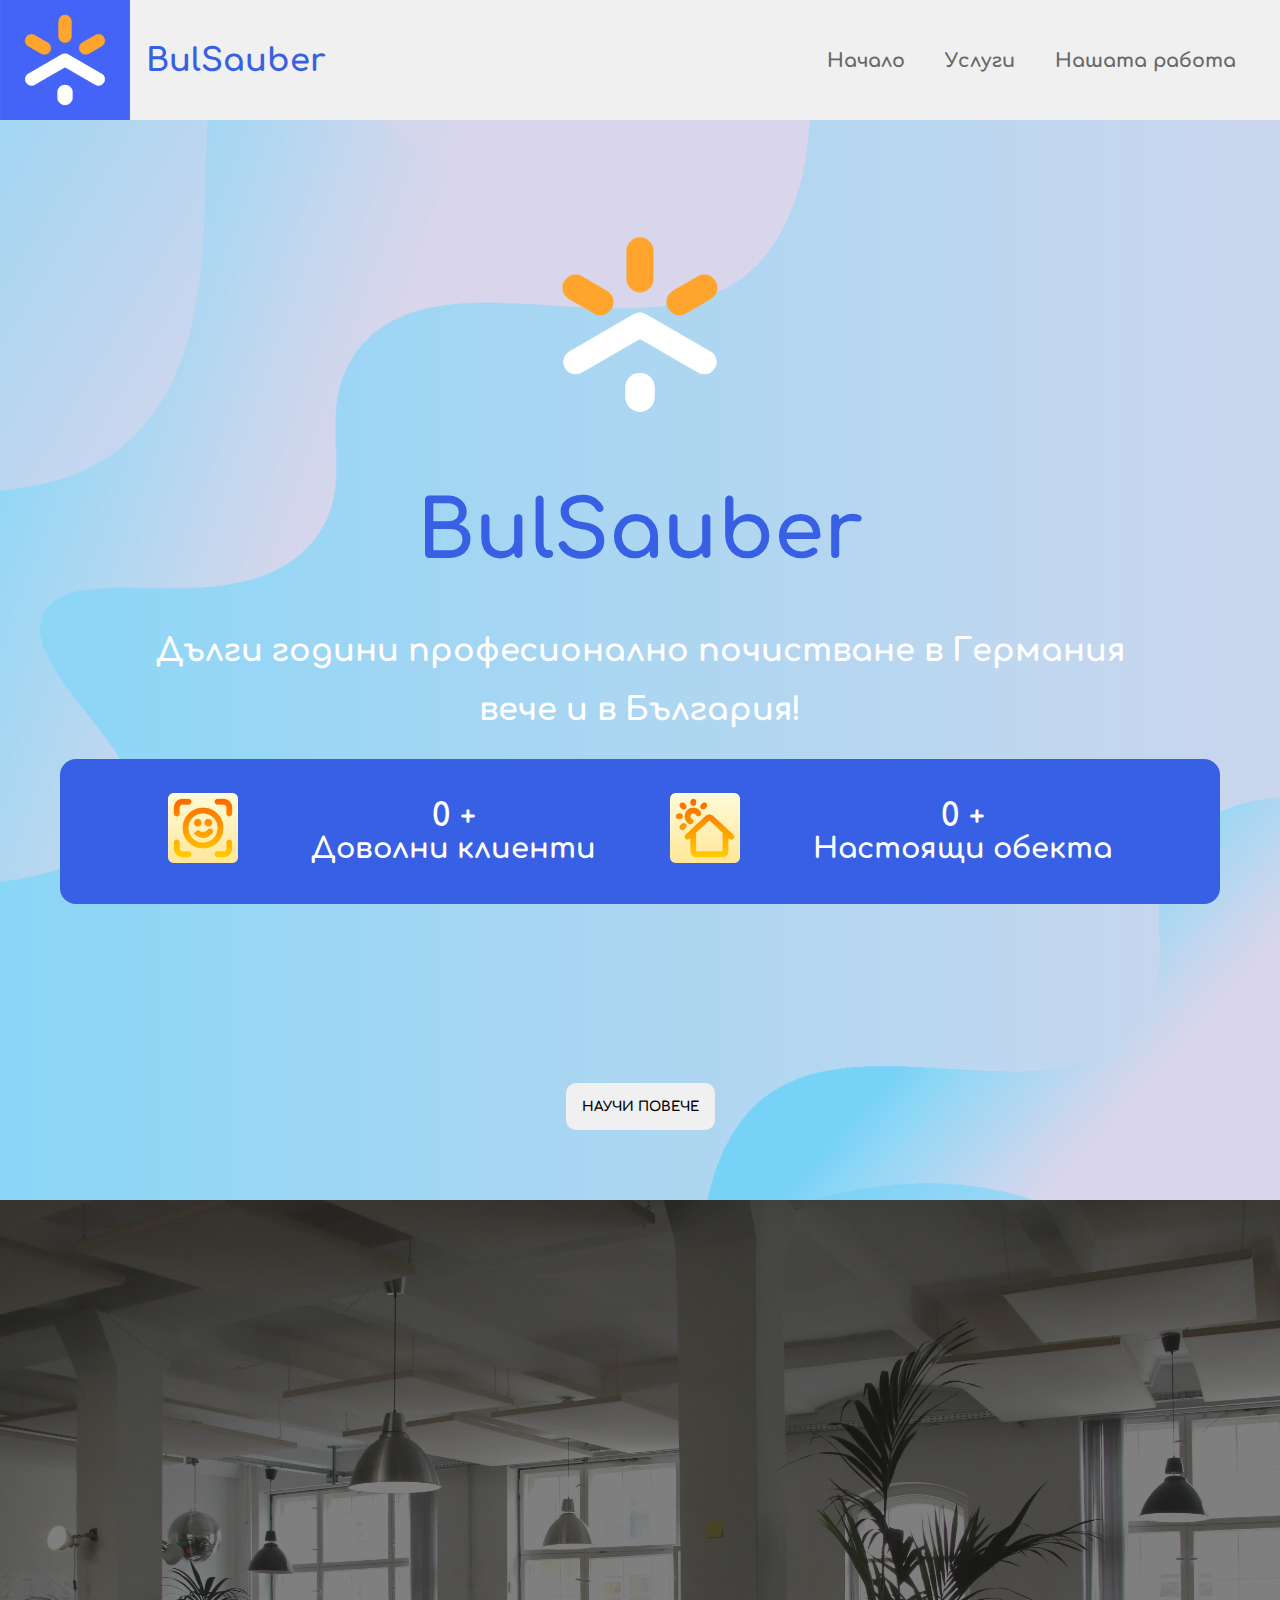
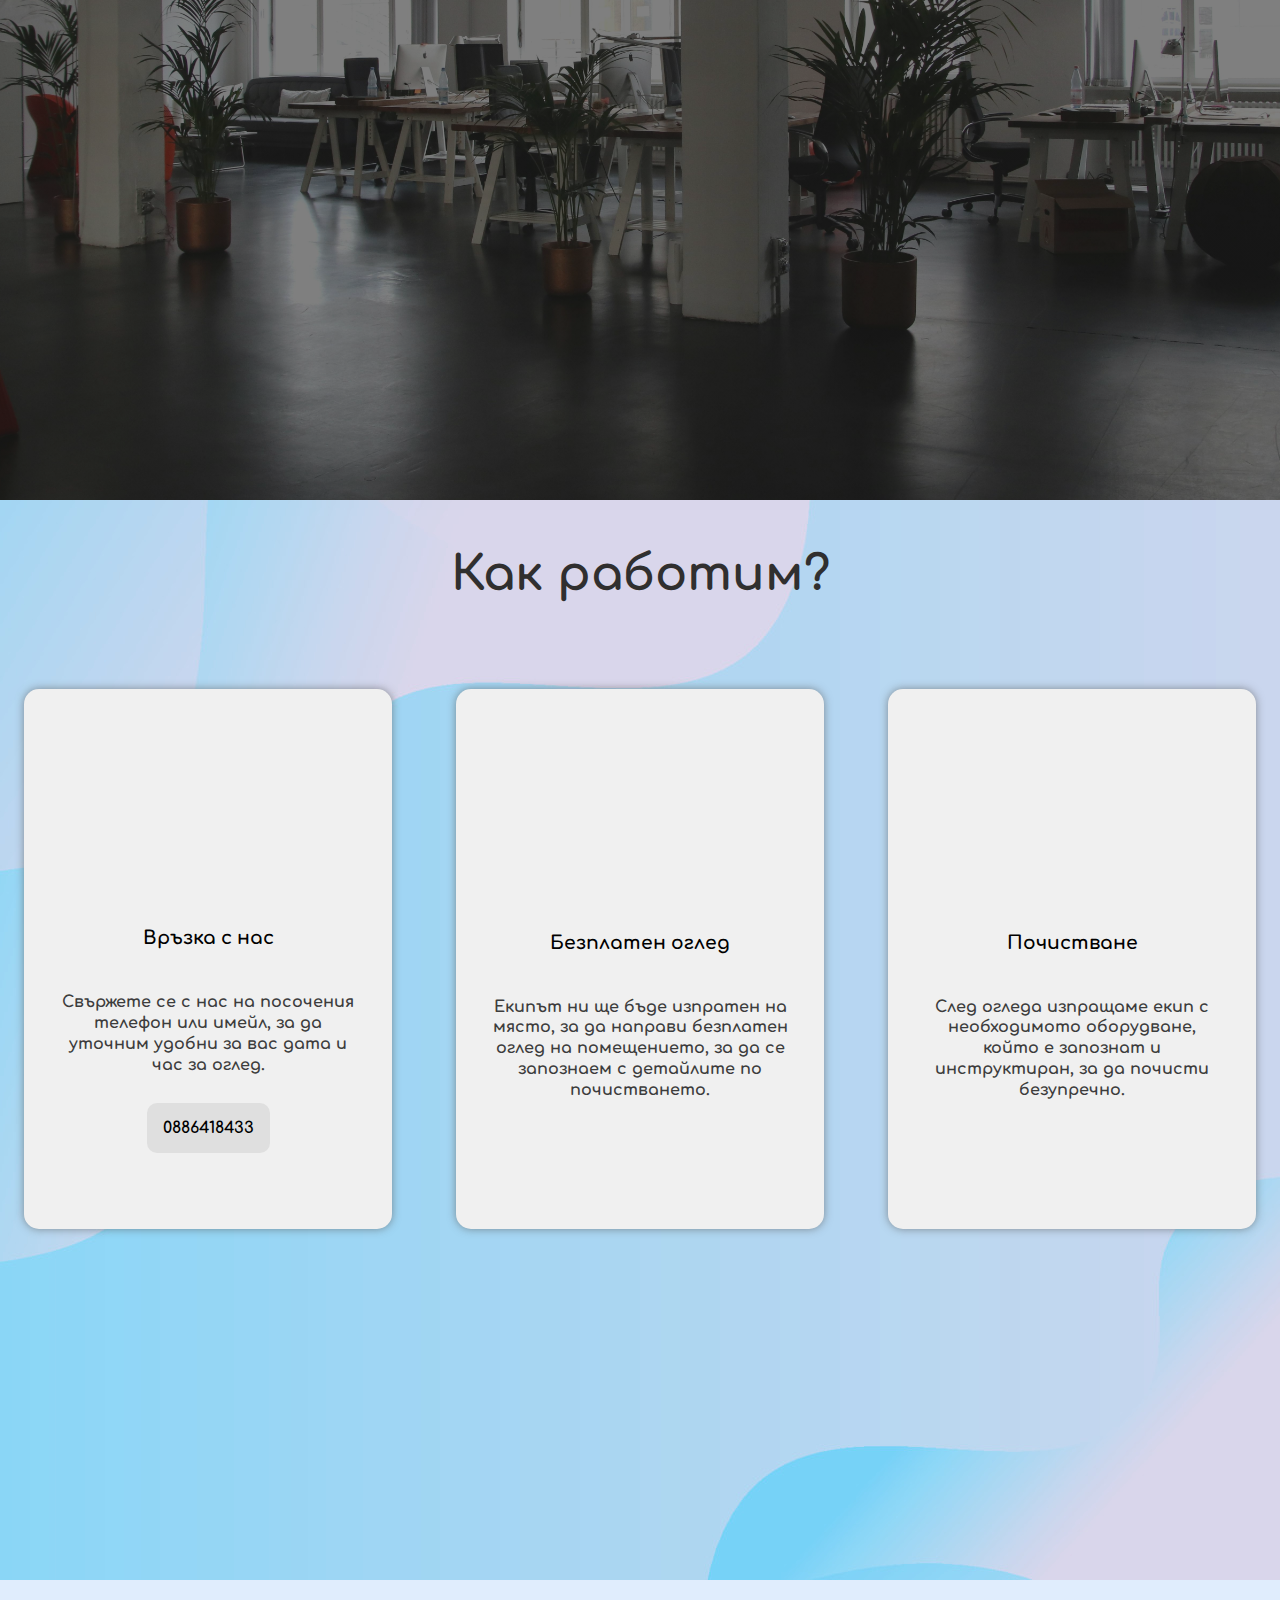
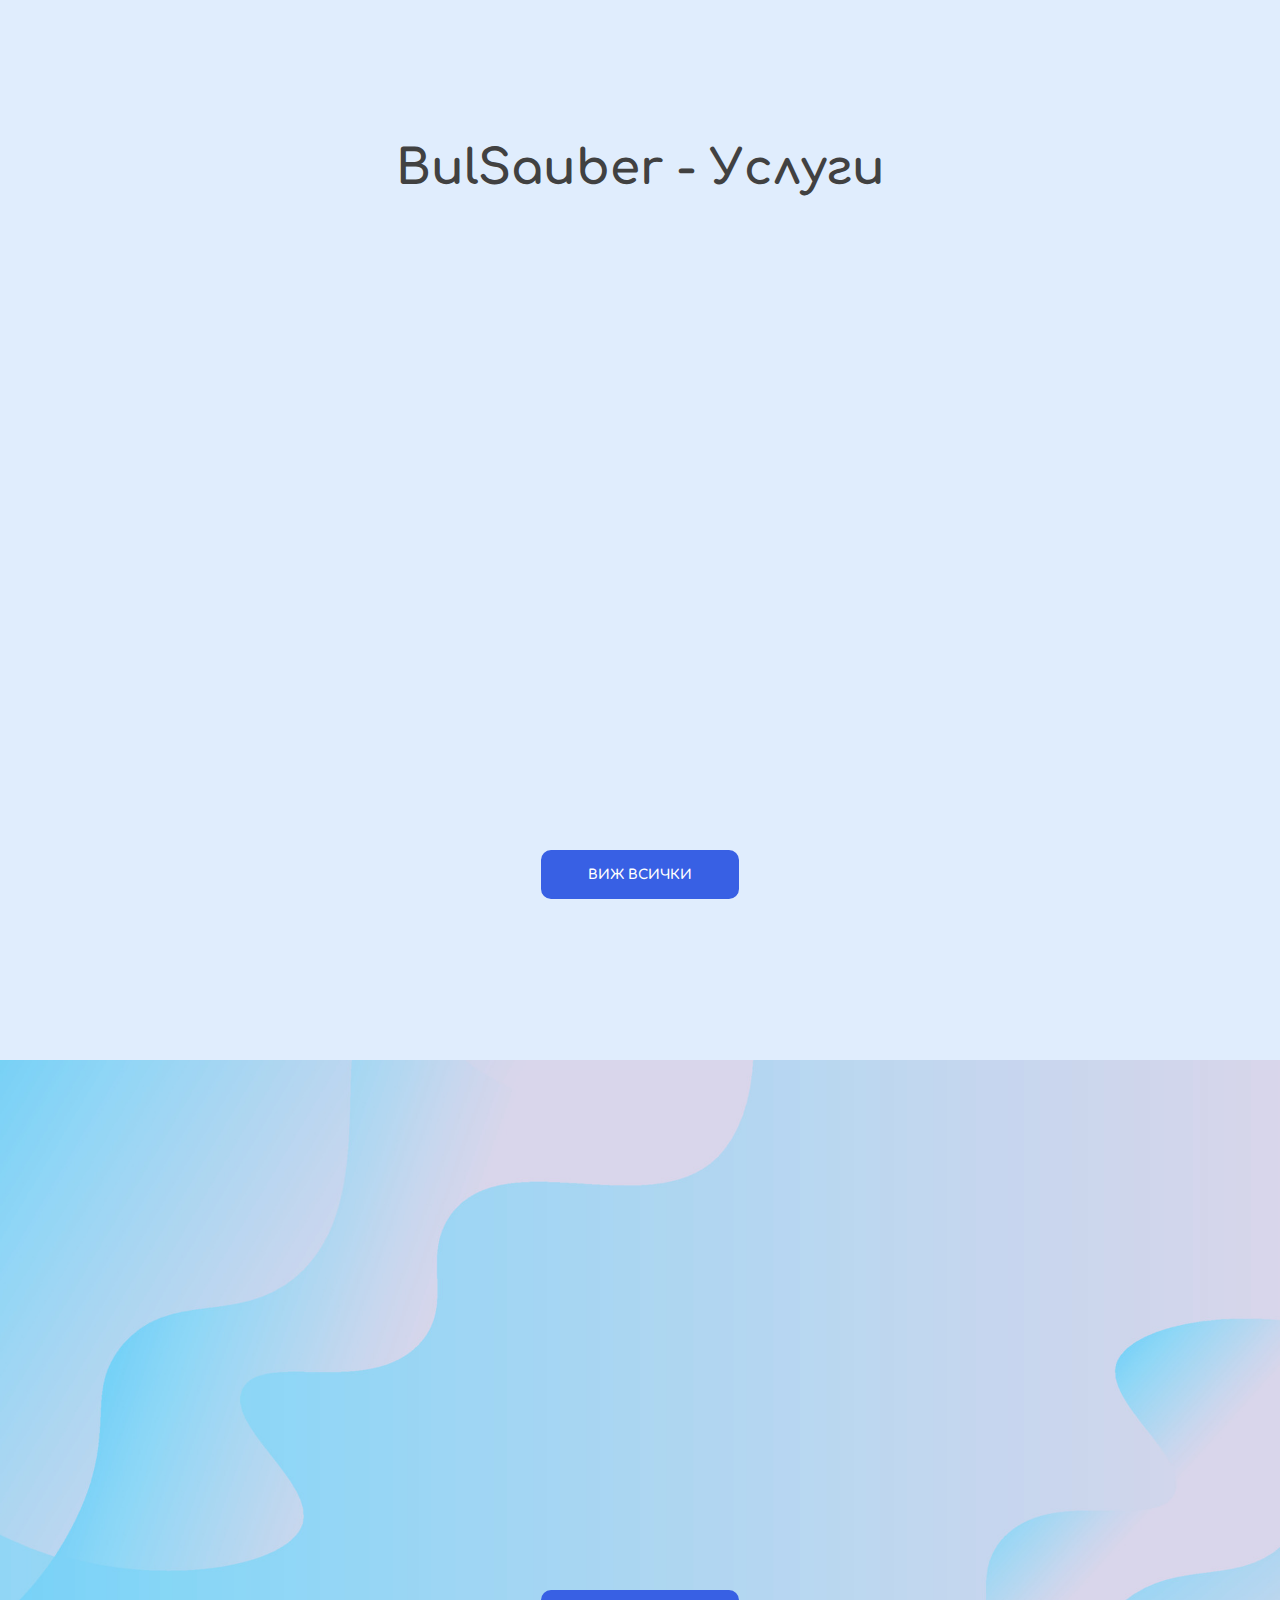
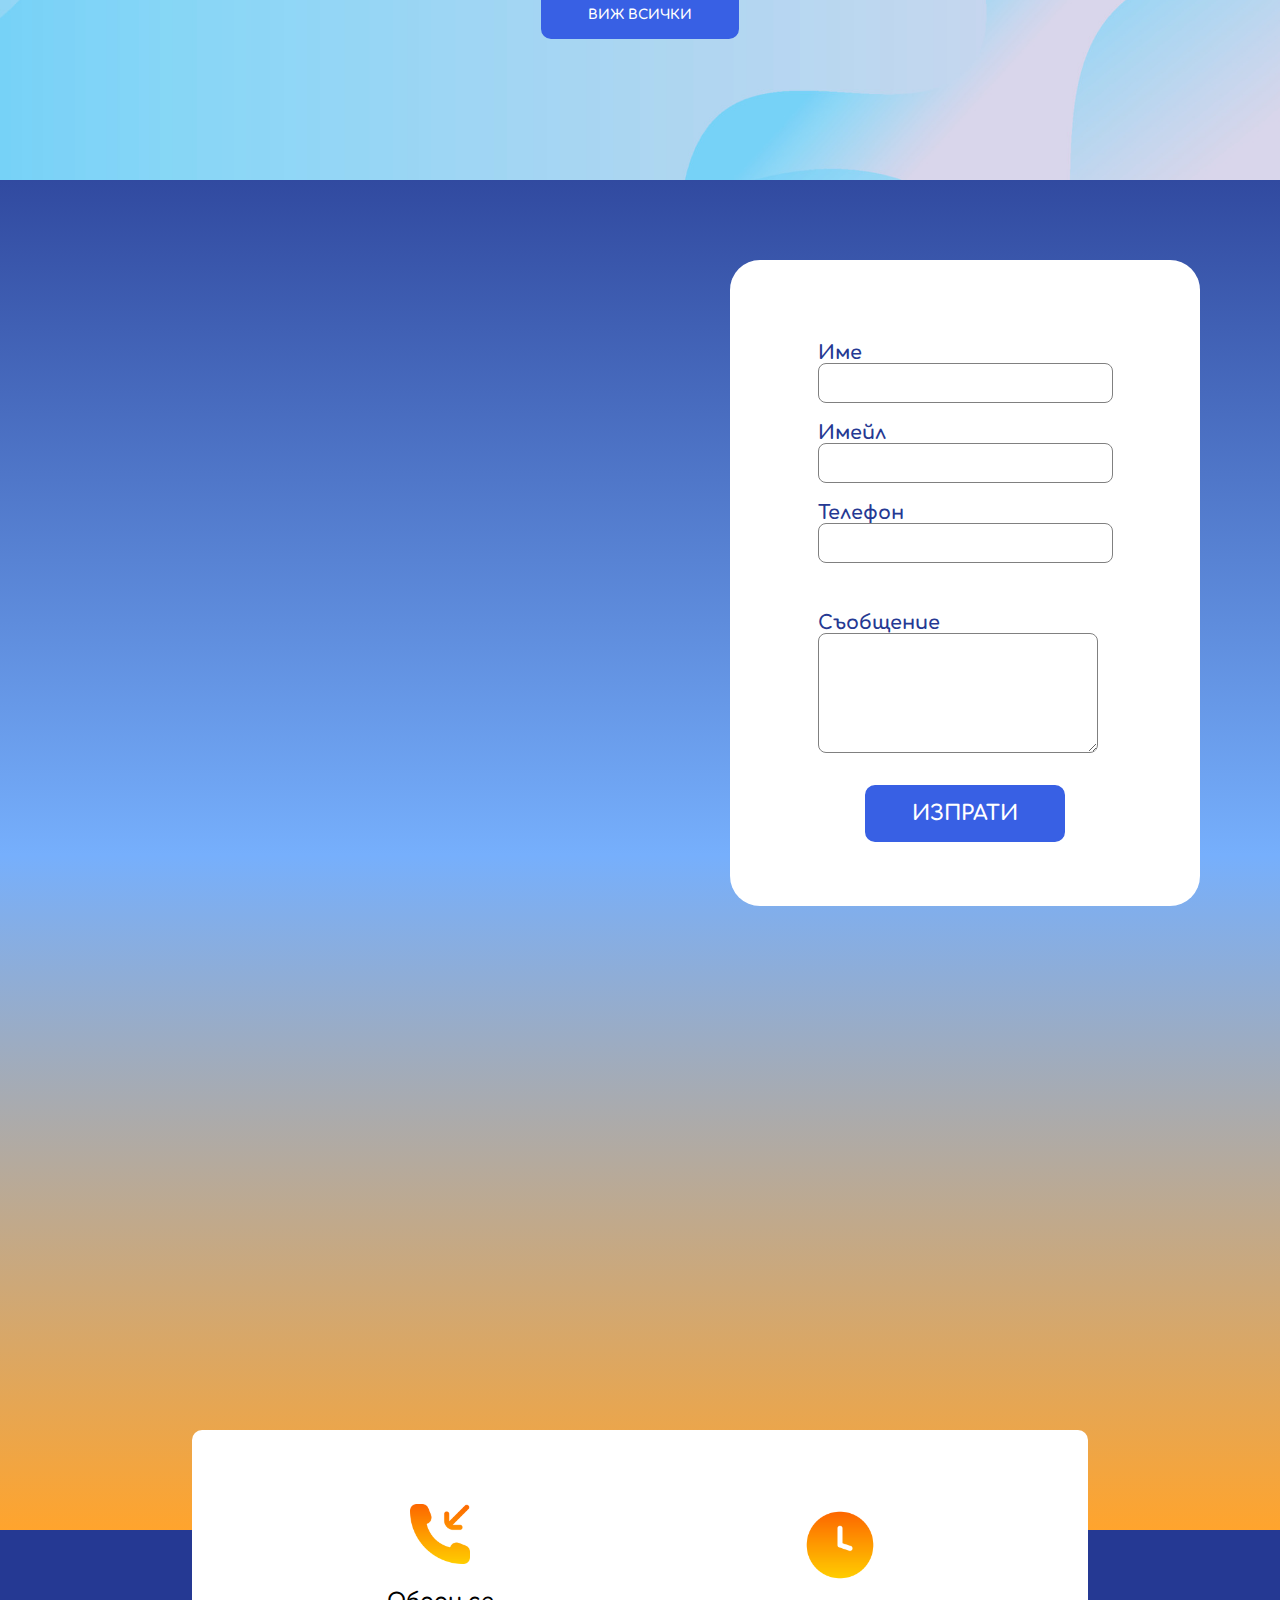
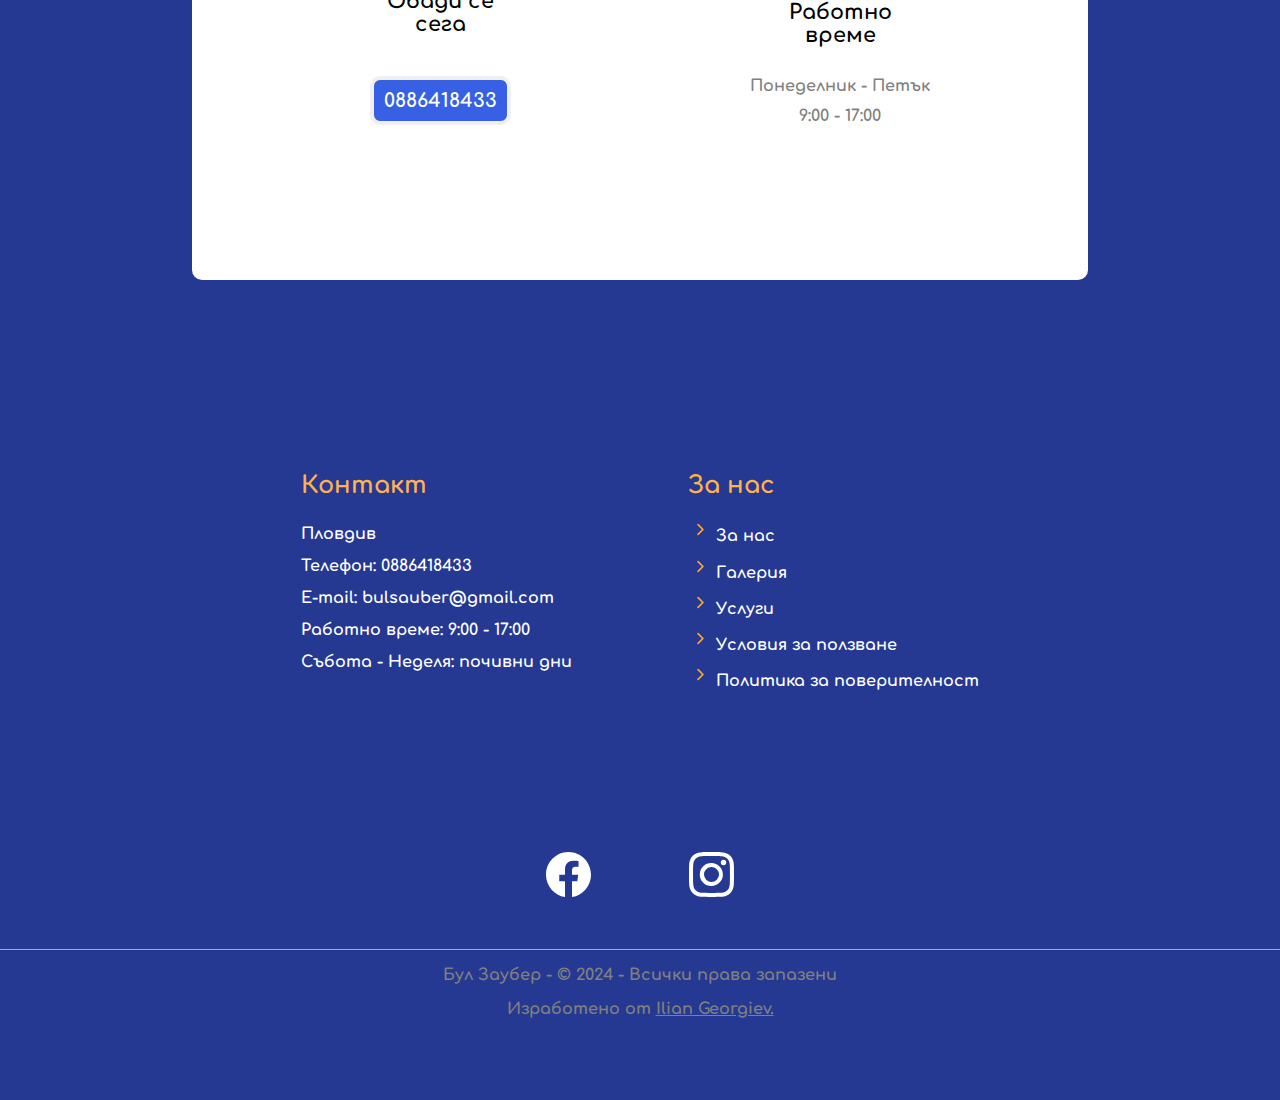
==== index.html @ 9d5837e5 "first commit" ====
<!DOCTYPE html>
<html lang="en">
<head>
    <meta charset="UTF-8">
    <meta name="viewport" content="width=device-width, initial-scale=1.0">
    <title>BulSauber - Професионално почистване</title>
    
    <link rel="icon" type="image/x-icon" href="assets/logo/LogoNoBackground.png">
    <link rel="stylesheet" type="text/css" href="style.css">
    <link rel="stylesheet" type="text/css" href="mediaqueries.css">
    <link rel="stylesheet" href="https://cdn.jsdelivr.net/npm/bootstrap-icons@1.11.3/font/bootstrap-icons.min.css">
    <link href="https://unpkg.com/aos@2.3.1/dist/aos.css" rel="stylesheet">

</head>
<body>
    <header id="gotoheader" class="section-color">
        <div  class="logo"><img data-aos="fade-right" src="./assets/logo/Original Logo Symbol.png" alt="logo">
            <h1>BulSauber</h1>
        </div>
        <div class="hamburger-menu">
            <ul id="hidden-menu" >
                <li id="line-1"></li>
                <li id="line-2"></li>
                <li id="line-3"></li>
            </ul>
        </div>
        
        <nav class="nav-section">
            <div class="nav-text">
                <ul>
                    <li><a href="index.html">Начало</a></li>
                    <li><a href="services.html">Услуги</a></li>
                    <li><a href="#gallery">Нашата работа</a></li>
                </ul>
            </div>

        </nav>
    </header>
    <div class="menu">
        <div class="X-icon">
        <i class="bi bi-x-lg"></i>
    </div>
        <ul class="menu-links">
            
            <li><a href="about.html">За нас</a></li>
            <li><a href="services.html">Услуги</a></li>
            <li><a href="#gallery">Нашата работа</a></li>
        </ul>
    </div>
    <main class="main-container">
        <div class="intro-container section-color">
           
            <div class="intro-content" id="forUs">
                <div  class="logo-container">
                    <div data-aos="zoom-in">
                    <img src="./assets/logo/LogoNoBackground.png" alt="logo">
                </div>
                <h1>BulSauber</h1>
            </div>

           <p>Дълги години професионално почистване в Германия</p>
           <p>вече и в България!</p>
           
           <div  class="statistics-border borders-color">
            
            <ul>
                <li ><img src="./icons/face-id_9164284.png" alt="clients"></li>
                <li><span class="counter" data-target="1345"> 0 </span> + <br>Доволни клиенти</li>
                <li><img src="./icons/sun_8762523.png" alt="house"></li>
                <li><span class="counter" data-target="250"> 0  </span> + <br>Настоящи обектa</li>
                
            </ul>
           </div>
<div data-aos="fade-up" class="facts-container">
           <div class="check-icons">
            <i class="bi bi-check-circle-fill"></i>
            <i class="bi bi-check-circle-fill"></i>
            <i class="bi bi-check-circle-fill"></i>
            <i class="bi bi-check-circle-fill"></i>
        </div>
           
           <ul class="checks">
            
            <li>Доказан опит в почистването</li>
            <li>Професионално отношение</li>
            <li>Професионално оборудване</li>
            <li>Екологични препарати без химия</li>
            
           </ul>
           </div>
           <a href="about.html"><button>Научи повече</button></a>
           </div>
    
        </div>

        <div  class="main-header">
        <div data-aos="fade-up" class="main-wrapper">
        
        <h1>Професионализъм <br> Бързина <br> Точност</h1>
        <p>Грижата е наша!</p>

        <div class="message-and-call-btns">
        <a href="#contact-form"><button class="buttons-color" id="hero-btn">Изпрати запитване</button></a>
        <a href="tel:359884493678"><button class="buttons-color" id="hero-btn-2">0886418433</button></a>
    </div>
    </div>
        </div>
        
        <div class="info-container">
            <h1>Как работим?</h1>
           
            <div class="info-section">
                <div class="info-column">
                    <img data-aos="fade-up" class="column-icon-call" src="./icons/phone_9150196.png" alt="calling">
                <h3>Връзка с нас</h3>
                <p>Свържете се с нас на посочения телефон или имейл, за да уточним удобни за вас дата и час за оглед.</p>
             <a href="tel:359884493678"><button>0886418433</button></a>
            </div>
            
            <div class="info-column">
                <img data-aos="fade-up" class="column-icon-house" src="./icons/house_8762555.png" alt="house">
                <h3>Безплатен оглед</h3>
                <p>Екипът ни ще бъде изпратен на място, за да направи безплатен оглед на помещението, за да се запознаем с детайлите по почистването.</p>
                <br>
            </div>
           
            <div class="info-column"> 
                <img data-aos="fade-up" class="column-icon-clean" src="./icons/sun_8762523.png" alt="clean-house">
                <h3>Почистване</h3>
                <p>След огледа изпращаме екип с необходимото оборудване, който е запознат и инструктиран, за да почисти безупречно. </p>
                <br>
            </div>
        </div>
        </div> 
            <div class="services-container" id="services">
                <h1> BulSauber - Услуги</h1>
            <div class="services-content">
            
                <div data-aos="fade-up" class="services-columns">
                    <div class="column">
                        <h2>Почистване на офиси</h2>
                        <p>Основно почистване и поддържащо абонаментно почистване на офис помещения, търговски и бизнес сгради, администрации, централи, логистични бази;</p>
                    </div>
                    <div class="column">
                        <h2>Детски градини</h2>
                        <p>Почистване и поддържане на индустриални помещения, заводи, складове, логистични бази, халета и др.</p>
                    </div>
                    <div class="column">
                        <h2>Частни домове</h2>
                        <p>Предлагаме професионално основно и абонаментно почистване на частни домове. Почистване на всяка част от вашия дом - с мобилен екип.</p>
                    </div>
                    <div class="column">
                        <h2>Измиване на прозорци</h2>
                        <p>Измиване на витрини, прозорци, преградни стъкла, фасади; Включва измиване на стъкла, дограма, рамки, первази и подпрозоречни рамки.</p>
                    </div>
                    <div class="column">
                        <h2>Почистване на сгради </h2>
                        <p>Основно и поддържащо абонаментно почистване на входове и стълби, жилищни сгради,търговски и бизнес сгради, администрации, централи, логистични бази и др.</p>
                    </div>
                    <div class="column">
                        <h2>Спортни зали</h2>
                        <p>Почистване и поддържане на фитнес и спортни зали.</p>
                    </div>
                </div>
            </div>
            <a href="services.html"><button  class="buttons-color" id="services-btn">Виж всички</button></a>
        </div>
        <div class="gallery-container" id="gallery">
    
        <div data-aos="fade-up" class="wrapper">
            <i id="left" class="bi bi-arrow-left-short"></i>
            <div class="carousel">
             
            </div>
            <i id="right" class="bi bi-arrow-right-short"></i>
          </div>
          <a href="gallery.html"><button class="buttons-color" id="gallery-btn">Виж всички</button></a>
        </div>
       
     <div class="form-wrapper" id="contact-form">
        <div data-aos="fade-up" class="form-info">
        <h1>Изпратете ни запитване</h1>
        <p>Ние ще се свържем с вас!</p>
        <div data-aos="zoom-in"><img src="./assets/logo/LogoNoBackground.png" alt="networking"></div>
    </div>
        
    <form action="https://api.web3forms.com/submit" method="POST">
       
        <input type="hidden" name="access_key" value="05f83b82-f1d9-42ea-88d7-274029126c9b">

    <div class="form-content">
        
            <div class="form-group">
            <label for="name">Име</label>
            <input id="name" name='name' type='text' required>
        </div>

        <div class="form-group">
            <label for="email">Имейл</label>
            <input id="email" name="email" type="email" required>
        </div>

        <div class="form-group">
            <label for="number">Телефон</label>
            <input id="number" name='number' type='number' required>
        </div>

        <div class="form-group-message">
            <label for="message">Съобщение</label>
            <textarea id="message" name='message'></textarea>
            
        </div>
            <button type="submit" class="buttons-color" id="form-btn">Изпрати</button>
        </div>
      </form>

    </div>
        
        <a href="#gotoheader" class="to-top">
            <i class="bi bi-arrow-up-circle-fill"></i>
        </a>
        
        <div class="call-to-action">
<div class="call-to-action-wrapper">
    <div>
<img class="column-icon-call" src="./icons/call-button_8051283.png" alt="calling">
                <h2>Обади се сега</h2>
                <div>
                <a href="tel:359884493678">0886418433</a>
            </div>
    </div>
               <div>
                <img class="column-icon-call" src="./icons/clock_7854576.png" alt="working">
                <h2>Работно време</h2>
                <p>Понеделник - Петък <br> 9:00 - 17:00</p>
                
               </div>
            </div>
          
        </div>
    </main>
<footer>
    <div class="footer-container">  
    <ul class="footer-content">
        <li><h2>Контакт</h2></li>
        <li>Пловдив</li>
        <li>Телефон: 0886418433</li>
        <li>E-mail: bulsauber@gmail.com</li>
        <li>Работно време: 9:00 - 17:00</li>
        <li>Събота - Неделя: почивни дни</li>
    </ul>
    <ul class="footer-content">
        <li><h2>За нас</h2></li>
        <li> <img src="./assets/icons/chevron-right.svg"><a href="about.html">За нас</a></li>
        <li> <img src="./assets/icons/chevron-right.svg"><a href="gallery.html">Галерия</a></li>
        <li> <img src="./assets/icons/chevron-right.svg"><a href="services.html">Услуги</a></li>
        <li> <img src="./assets/icons/chevron-right.svg"><a href="#">Условия за ползване</a></li>
        <li> <img src="./assets/icons/chevron-right.svg"><a href="#">Политика за поверителност</a></li>
    </ul>
</div>
<div class="social">
    <a href="#"><img src="./assets/icons/facebook.svg" alt="facebook"></a>
    <a href="#"><img src="./assets/icons/instagram.svg" alt="instagram"></a>
</div>
<div class="all-rights-reserved">
    <p>Бул Заубер - &#169 2024 - Всички права запазени</p>
    <p>Изработено от <a href="https://www.linkedin.com/in/ilian-georgiev-bb465929b/">Ilian Georgiev.</a></p>
    
    
</div>
</footer>

<script src="https://unpkg.com/aos@2.3.1/dist/aos.js"></script>
<script src="script.js"></script>
<script src="menuPopUp.js"></script>
<script src="statistics.js"></script>
<script src="gallery.js"></script>
<script src="totop.js"></script>
<script src="https://web3forms.com/client/script.js" async defer></script>

</body>
</html>
---- style.css ----
@font-face {
    font-family:Comforta ;
    src: url(/assets/font/static/Comfortaa-Bold.ttf);
}


/* Colors */

header {

    background: #F0F0F0;
    width: 100%;
    height: 120px;
    z-index:1;
    display:flex;
    justify-content: space-between;
    align-items: center;
    overflow: hidden;
        
}

header .logo {

    display:flex;
    justify-content: start;
    align-items: center;
    width: 130px;
    
}

header .logo img {

width: 100%;
z-index: 1;

}

header .logo h1 {

    font-size: 2rem;
    padding-left:1rem;
    color:#3860e4;
    animation-name: topToBottom;
    animation-duration: 1s;
    animation-iteration-count: 1;

    }

#hero-btn {

background-color: #3860e4;
color:white;
padding:1rem;
}
         
.buttons-color {
    background-color: #3860e4;
    padding: 15px 45px;
    text-align: center;
    text-transform: uppercase;
    transition: 0.5s;
   color:white;        
    border-radius: 10px;
    display: block;
    border:0;
    cursor: pointer;
  }

  #hero-btn:hover {
   background-color: #F0F0F0;
   color:#3860e4;
  }
 
#services-btn:hover {

    background-color: white;
    color:#3860e4;
}


#services-btn {

border:2px solid #3860e4;

}
#gallery-btn {

    margin-top:3rem;
    border:2px solid #3860e4;
}

#gallery-btn:hover {

    background-color: white;
    color:#3860e4;
   
   
}



.statistics-border {
    
    margin:1.5rem;
    border-radius: 1rem;
    margin-top:2rem;
    padding:10px;
    background: #3860e4;  /* fallback for old browsers */

}


h1 {
    
    color:#FFDD00;
    font-size: 3rem;
    font-weight: 700;
    
}


.intro-content h1 {

    color:#3860e4;
    font-size: 5rem;
    margin-bottom:2rem;
}



.intro-content p {

    color:rgb(255, 255, 255);
    font-size:2rem;
    padding-top:1.5rem;
}





a {

    text-decoration: none;
    font-weight: 600;
    color: white;
    font-size: 1.2rem;
    }

/*  */

* {
    font-family: Comforta;
    margin:0;
    padding:0;
    box-sizing: border-box;
    
}

html {

    scroll-behavior: smooth;
}

body {
    
    display:flex;
    flex-direction: column;
    align-items: start;
    justify-content: center;
    font-family:Verdana, Geneva, Tahoma, sans-serif;
    min-height: 100vh;
    min-width: 100vh;
    background-color: #253993;
    
}





.nav-text ul {

display:flex;
flex-direction: row;
justify-content: center;


}

.nav-text ul li a  {

    color:#686868;
    padding:0 20px 0 20px;
}


button.active {

    transform: scale(0.8);
   
}

.menu {
   min-width: 100%;
    top:0%;
    position: absolute;
    background-color:white;
    transition: all 500ms;
    overflow: hidden;
    padding-left:1.8rem
}

.menu.active {

    top:15%;
   width: 100%;
    
}

.menu ul {

display:flex;
flex-direction: row;
justify-content: end;
align-items: center;
width:100%;
text-align: center;

}

.menu ul li {

margin: 0 5px 0 5px;
    
}


.logo {

    width: 80px;
    border-radius: 1.5rem;
   
}

.intro-content .logo-container {
    
display: flex;
flex-direction: column;
justify-content: center;
align-items: center;

}

.intro-content .logo-container img {
    
    width: 250px;
    border-radius: 30px;
    margin-bottom:1.5rem;
    
    }

    

.intro-content .logo {

    width: 100px;
    border-radius: 1.5rem;
    margin-right: 20px;

}

ul {
    
    display:flex;
    flex-direction: column;
    justify-content: center;
    align-items: start;
    padding:1.5rem;
   
    
}

ul li {

    list-style-type: none;
    color:white;
   
}


.statistics-border ul li {

list-style-type: none;
font-size:1.2rem;
color:white;
font-weight: 700;


}





img {

   width: 50px;
    
}



main {

width: 100%;
overflow: hidden;
background-color: #253993;

}


.main-header {

background: linear-gradient(rgba(0, 0, 0, 0.5), rgba(0, 0, 0, 0.5)), url(icons/pexels-seven11nash-380768.jpg);
background-size: cover;
background-position: center;
min-height: 100vh;
width: 100%;
display:flex;
flex-direction: column;
justify-content: center;
align-items:start;
padding-left:2rem;
gap:1.5rem;

}


.main-header h1 {

    color:#e0edfd;
    font-size: 3.5rem;
    font-weight: 600;
}


.main-header p {

    font-size:2.5rem;
    color: #ffa42d;
    font-weight: 600;
    
}


.main-header a button {

    background-color: #F0F0F0;
    
}

.main-header a button {

  color:#253993;
    font-size: 1.3rem;
}




.info-container {

display:flex;
flex-direction: column;
justify-content: start;
align-items: center;
min-height: 120vh;
background-image: url(icons/vecteezy_abstract-gradient-pastel-blue-and-purple-background-neon_8617161-1.jpg);
background-position: center;
background-size: cover;
padding-bottom:1rem;
overflow: hidden;
gap:4rem;
}

.info-container h1 {

    padding-top:3rem;
    color:#302f2f;

}

.info-section {
    min-width: 55vh;
    display:grid;
    grid-template-columns: 1fr 1fr 1fr;
    column-gap: 4rem;
    padding:1.5rem;
    position: relative;
    border-radius: 20px;
    
}

.info-column {
    display:flex;
    flex-direction: column;
    justify-content: center;
    align-items: center;
    text-align: center;
    background-color:#F0F0F0;
    padding:2.2rem;
    max-width: 45vh;
    min-height: 60vh;
    border-radius: 15px;
    box-shadow: 0 0 0.5rem rgba(87, 87, 87, 0.616);
    line-height: 1.3rem;
    color:#3d3d3d;
    gap:1.7rem;
}



.info-column button {

font-size: 1rem;
padding:1rem;
border-radius: 10px;
background-color: #dfdfdf;
border:none;
cursor: pointer;

}

.info-column button:hover {

background-color: #3860e4;
color:#ffffff;
transition: 200ms;

}

.info-column h3 {

    margin-bottom:1rem;
    font-weight: 800;
    color: black;
    
}





.column-icon-house {

    width: 120px;
    margin-bottom: 1rem;
    
}

.column-icon-call {

    width: 120px;
    margin-bottom:1rem;
    
}

.column-icon-clean {

width: 120px;
margin-bottom:1rem;

}


.intro-container {


    min-height: 120vh;
    display:flex;
    justify-content:center;
    align-items: center;
    background-image: url(icons/vecteezy_abstract-gradient-pastel-blue-and-purple-background-neon_8617161-1.jpg);
   background-position: center;
   background-size: cover;
  overflow: hidden;
}


.intro-content {

    display:flex;
    flex-direction: column;
    align-self: center;
    text-align: center;
    padding: 3rem 0 3rem 0; 
    
}

.intro-content button {

    padding:1rem;
    margin-top:2rem;
    border-radius: 10px;
    align-self: center;
    border:none;
    cursor: pointer;
    text-transform: uppercase;
    background-color: #F0F0F0;
}

.intro-content button a {

    color:black;
}

.intro-content button:hover {

    background-color: #3860e4;
    transition: all 200ms;
    color:white;
}

.intro-content .checks {

    display:flex;
    flex-direction: row;
    gap:1.5rem;
    
}

.checks li {

    line-height: 25px;
    color:rgb(255, 255, 255);
    text-align: center;
}

.check-icons {

    display:flex;
    flex-direction: row;
    justify-content: space-around;
    margin-top:1rem;
    
    
}



.bi-check-circle-fill {

    font-size:31px;
    color:#3860e4;

}





.intro-container img {

   width: 600px;
   border-radius:0 5px 50%;

}



.statistics-border ul {

    display:flex;
    flex-direction: row;
    justify-content: space-evenly;
    align-items: center;
    color:white;
    font-weight: 700;
    
    
}



.statistics-border ul li {

   font-size:1.8rem;
   color:white;
    
}

.statistics-border ul li span {

    font-size:2rem;
    
}

.statistics-border li img {

    width: 70px;
    border-radius: 0;
   
    
}


.nav-links {

    display: flex;
    flex-direction: row;
    align-items: center;
    
}

.nav-links li {

    font-size: 1.3rem;
    margin-left:2rem;
    padding-left:1rem;
    
}

.services-container h1 {

    font-size:3rem;
    color:#414141;
   
}

.services-container span {

    color:#3860e4;

  }

.services-container .services-header h1 span {

color:#3860e4;

}

.services-container .services-header h1  {

    color:#ffa42d;
    
    }

.services-container {


    display:flex;
    justify-content: center;
    flex-direction: column;
    align-items: center;
    gap:3rem;
    min-height: 120vh;
background-color:#e0edfd;
  padding:2rem 0 2rem 0;
  
    
}

.services-columns {

    display:grid;
    grid-template-columns: 1fr 1fr;
    gap:2rem;
    padding:1.5rem;
    
}

.column {

line-height: 1.5rem;
border-radius: 1rem;
padding:1rem;
max-width: 75vh;
color:#3d3d3d;
border:1px solid #d1d1d1;
background-color: #F0F0F0;
box-shadow: 0 0 1rem rgba(177, 177, 177, 0.363);
}

.column h2 {
    color:black;
    margin-bottom:1rem;
}

.gallery-container {

    
    display: flex;
    flex-direction: column;
    padding: 0 35px;
    min-height: 80vh;
    align-items: center;
    justify-content: center;
    background-image: url(icons/vecteezy_abstract-gradient-pastel-blue-and-purple-background-neon_8617161-1.jpg);
   background-position: center;
   background-size: cover;

    
}


.main-wrapper {

display:flex;
justify-content: center;
align-items: start;
flex-direction: column;
gap:1.5rem;

}

.wrapper{
    
    display: flex;
    max-width: 1200px;
    position: relative;
  
   
  }

  

  .wrapper i {
    top: 50%;
    width: 60px;
    height: 55px;
    color: white;
    cursor: pointer;
    font-size: 5rem;
    position: absolute;
    text-align: center;
    transform: translateY(-50%);
    transition: transform 0.1s linear;
  }
  
 

  .wrapper i:active{
    transform: translateY(-50%) scale(0.9);
  }

  

  .wrapper i:first-child{
    left: -25px;
    display: none;
  }

  .wrapper i:last-child{
    right: -22px;
  }

  .wrapper .carousel{
    font-size: 0px;
    cursor: pointer;
    overflow: hidden;
    white-space: nowrap;
    scroll-behavior: smooth;
    border-radius: 20px;
    
  }

  .carousel.dragging{
    cursor: grab;
    scroll-behavior: auto;
  }

  .carousel.dragging img{
    pointer-events: none;
  }

  .carousel img{
    height: 340px;
    object-fit: cover;
    user-select: none;
    margin-left: 14px;
    width: calc(100% / 3);
    border-radius: 20px;
  }

  .carousel img:first-child{
    margin-left: 0px;
  }

  

 .form-wrapper {

    width: 100%;
    display:flex;
    flex-direction: row;
    justify-content: start;
    align-items: start;
    padding:5rem;
    min-height: 150vh;
    background: linear-gradient(to bottom, #314aa0,#76affc,#ffa42d);
    overflow: hidden;
   
 }

 .form-wrapper .form-info {


    display:flex;
    flex-direction: column;
    justify-content: center;
    align-items: start;
    
 }

 .form-wrapper .form-info p {


font-size:1.8rem;
color:#ffb24e;
padding-left: 2rem;


 }

 .form-wrapper .form-info img {

width: 50vh;
padding:1rem;
 }

 .form-wrapper h1 {
    font-size: 3rem;
    padding:2rem;
    color:White;
    align-self: start;
 }
  


  form {

    min-width: 470px;
    padding:2rem 0 2rem 0;
   display:flex;
   flex-direction: column;
   justify-content: center;
   align-items: center;
   background-color: white;
   border-radius: 30px;
   margin-bottom:.5rem;
   
  }

form div {
   
    width: 90%;
    padding:2rem;
    display:flex;
    flex-direction: column;
    justify-content: center;
    align-items: start;
    
}


form div input,textarea {
padding: 1rem;
width:100%;
border-radius: 8px;
border:1px solid gray;
height: 40px;

}


.form-group-message {

display:flex;
justify-content: center;
align-items: start;

}

.form-group-message textarea{

    width: 280px;
    height: 120px;
    
    }

label {

    font-size: 1.2rem;
    color:#253993;
    margin-top:1rem;
}

.form-wrapper div button {
    
    font-size: 1.3rem;
    cursor: pointer;
    align-self: center;
    background-color: #3860e4;
    border:2px solid #3860e4;
    
}


.form-wrapper div button:hover {

    
    background-color: white;
    color:#3860e4;
    }


.hamburger-menu {

   width: 110px;
   display:flex;
   
   
}
  

#hidden-menu {
    
    pointer-events: none;
    cursor: pointer;
    display:flex;
    flex-direction: column;
    width: 100%;

}




#hidden-menu li {
    display: none;
    list-style: none;
    border:3px solid #3860e4;
    margin:10px;
    border-radius: 20px;
    
}



.menu-links li {

border:2px solid #3860e4;
padding:5px;
border-radius: 10px;
background-color: #3860e4;


}




.to-top {
    color:#ffa42d;
    position: fixed;
    bottom:16px;
    right:18px;
    font-size: 60px;
    width: 50px;
    height: 50px;
    margin:1rem;
    display:flex;
    justify-content: center;
    align-items: center;
    opacity:0;
    pointer-events: none;
    transition: all .4s;
   
}

.to-top.active {

bottom:32px;
pointer-events: auto;
opacity:1;
z-index: 1;
}




.footer {
    
    position: absolute;
    
   
}



.call-to-action {

    position: relative;
    width: 70%;
    min-height: 50vh;
   bottom:100px;
  left:15%;
   border-radius: 10px;
    background-color: #fff;
    text-align: center;
    padding:2rem;

}




.call-to-action-wrapper {


    display:grid;
    grid-template-columns: 1fr 1fr;
    padding:1rem;
    
}


.call-to-action-wrapper div {

padding:1rem;
display:flex;
flex-direction: column;
justify-content: center;
align-items: center;

}


.call-to-action-wrapper div h2 {
font-size: 1.3rem;
margin-bottom:1.5rem;
color:black;
width: 150px;
}

.call-to-action .call-to-action-wrapper div div  {
    
    width: 230px;
    

    }

    .call-to-action .call-to-action-wrapper div div a {

        border-radius: 10px;
        background-color: #3860e4;
        font-weight: 800;
        animation-name:borderOrange;
        animation-duration: 1s;
        animation-iteration-count: infinite;
        border:4px solid #F0F0F0;
        padding:10px;
    }

    

    @keyframes borderOrange {
        
        to {

            border: 4px solid #ffa42d;
        }
    }

.call-to-action-wrapper div p {

    
    color:gray;
    line-height: 30px;
    }



.call-to-action .column-icon-call {

width: 80px;

}


footer {

    min-height: 80vh;
    display:flex;
   justify-content: center;
    align-items: start;
    width: 100%;
    overflow: hidden;
    
    
}

footer .footer-container {

display:grid;
column-gap: 3rem;
line-height: 2rem;
justify-content: center;
align-items: start;
grid-template-columns: 1fr 1fr;

}


footer {


    display:flex;
    flex-direction: column;
    justify-content: center;
    align-items: center;
   width: 100%;
    gap:3rem;
}


.footer-content li h2 {

    color:#ffb24e;
    padding-bottom:1rem;
}


.footer-content li a {

    line-height: 2.2rem;
   font-size:1rem;
   
}


.footer-content li a:hover {

border-bottom:2px solid #ffa42d;

}

.footer-content li img  {

    width: 28px;
   padding-right:5px;
   
}

footer .social {


    display:flex;
    justify-content: space-evenly;
    align-items: center;
   padding-top:5rem;
   width: 30%;
}


footer .social img {


    width: 45px;
    
    
}


footer .all-rights-reserved {

color:gray;
display:flex;
flex-direction: column;
justify-content: center;
align-items: center;
width: 100%;
gap:1rem;
border-top:1px solid rgb(171, 171, 171);
padding:1rem;

}

footer .all-rights-reserved a {

    font-size:1rem;
    color:gray;
    text-decoration: underline;
}


/* Services page */

.menu .X-icon {
    
    position:absolute;
    left:6%;
    top:28%;
   background-color: #3860e4;
    border-radius: 10px;
    padding:5px;
    
}

.menu .X-icon i {

font-size: 26px;
cursor: pointer;
color:#ffa42d;


}

.services-container p {


    
    line-height: 25px;
    
}



.services-container .services-header {


    display:flex;
    flex-direction: column;
    justify-content: center;
    align-items: center;
    gap:2rem;
    padding:2rem;
    
}

.services-container .services-header p {

    font-size:1.2rem;
    line-height: 1.5rem;
    color:#3d3d3d;
    }

.about-container {

    display:flex;
    flex-direction: column;
    justify-content: center;
    align-items: center;
    min-height: 100vh;
    padding:2rem;
    background-color: #e0edfd;
    
}

.about-container .about-page {


    display:grid;
    grid-template-rows: 1fr 1fr 1fr 1fr;
    padding:1rem;

    
}



.about-container .about-page p {

font-size:1.2rem;
line-height: 1.5rem;
color:#3d3d3d;

}

.about-container .about-page h1 {

    color:#ffa42d;
    padding-bottom:3rem;
}


.about-container .about-page h1 span {

color:#3860e4;

}

.about-container .about-page h2 {

    font-size:1.8rem;
    color:#3860e4;
    margin-bottom:1rem;
}


.about-container button {

    border:2px solid #3860e4;
    margin-top:1.5rem;
}

.about-container button:hover {

background-color: white;
color:#3860e4;
}


.message-and-call-btns {

    display:flex;
    gap:1rem;
    justify-content: center;
    align-items: center;
   
}



.message-and-call-btns #hero-btn  {

   
    border:4px solid #3860e4;
   
    
}


.message-and-call-btns #hero-btn-2  {

    background-color: #F0F0F0;
    color:#3860e4;
    border:4px solid #F0F0F0;
    font-size:1.3rem;
    
}



.message-and-call-btns #hero-btn-2:hover {
    border:4px solid #ffa42d;
    transition: 200ms;

}

.message-and-call-btns #hero-btn-2 {


    animation-name:ringing;
    animation-duration: 1s;
    animation-iteration-count: 20;
    
}

@keyframes ringing {
    
    from {

        transform:scale(0.9);
       
    }

    to {

        transform: scale(1);
        border:4px solid #ffa42d;
    }
}


form .form-group {


    display:flex;
    justify-content: center;
    align-items: start;
   width: 100%;
    padding:2rem;
    height: 50px;
    margin: 8px 0 8px 0;
}




.about-container .maintenance-box {

    border:2px solid rgb(129, 129, 129);
    border-radius: 10px;
    padding:2.5rem;
    background-color: #ffffff;
    
}

.about-container .maintenance-box div {

    display:flex;
    flex-direction: column;
    gap:1rem;
    align-items: start;
    justify-content: center;
    color:rgb(79, 79, 79);
}

.about-container .maintenance-box div h1 {

    font-size: 2rem;
    color:#76affc;
}
---- mediaqueries.css ----
@media screen and (max-width: 940px) {


  body {

    min-width: 70vh;
    padding:0;
    margin:0;
  }


  header {

    display:flex;
    justify-content: start;
   width: 100%;

  }

  header .logo {

    display:none;

  }
 

  .menu {


    width: 100%;
    
    }

    .nav-text {

    display:none;

    }

    header #hidden-menu {

        display: block;
        pointer-events: visible;
    }

    
    #hidden-menu li {

        display:block;
        border: 3px solid #3860e4;

    }

    #hidden-menu #line-3 {

      border: 3px solid #ffa42d;
      transition: ease-in 200ms;
    }

    #hidden-menu #line-3.active {

      border: 3px solid #3860e4;
      transition: ease-in 200ms;
    }
   
    .menu .X-icon:active {

      transform: scale(0.8);
      transition: ease 100ms;
      background-color: #3860e4;

    }
    .info-container  {

      width: 100%;
      padding:1.5rem 0 1.5rem 0;
      min-height: 120vh;
      

    }

    .info-container .info-section {

      display:flex;
      flex-direction: column;
      gap:2rem;
      justify-content: center;
      align-items: center;
     width: 90%;
     overflow: hidden;
     margin-bottom:3rem;
    }

    .info-section .info-column {
     
      min-width: 85%;
      min-height: 380px;
      
      
    }
   
    .services-container h1 {

      
      align-self: center;
      padding:2rem 0 2rem 0;
      

    }

    

    .call-to-action {

      display:flex;
      justify-content: center;
      align-items: center;
      height: 40vh;
      margin-bottom:2rem;
      
    }

  

    .footer-container {

      padding: 2rem 0 2rem 0;

    }

    .call-to-action h2 {

      font-size:1rem;
      
    }

    .call-to-action p {

      font-size: 1rem;
      
    }
    

  
 
.intro-container .statistics-border {

  width: fit-content;
  align-self: center;
}
    .intro-container .statistics-border ul {

   display:flex;
   flex-direction: column;
   gap:1rem;
   

    }


    .intro-container .checks {


      display:flex;
      flex-direction: column;
      justify-content: center;
      align-items: start;
      
    }

   
    .check-icons {

      display:flex;
      flex-direction: column;
      gap:1rem;
      
    }

    .intro-container .facts-container {


      display:flex;
      justify-content: center;
      align-items: start;
      
    }

    .form-wrapper form {

      min-width: 62vh;
      padding:2rem;
      
    }

    .form-wrapper form .form-content {

      width: 100%;

    }
    .form-wrapper .form-info img {

      display:none;
    }


    .intro-content p {

      font-size: 1.5rem;
     
      
  }

  .intro-content h1 {


    font-size:4rem;
  }


  .services-container .services-header  {


    display:flex;
    flex-direction: column;
   align-self: start;
    
}

.services-container .services-header h1 {

  align-self: start;
}
  
    }


 @media(max-width: 640px) {


  

  .menu {


    min-width: 70vh;
    
    }

  .nav-text {

  display:none;

  }

  #hidden-menu {

      display: block;
      pointer-events: visible;
  }



  #hidden-menu li {

      display:block;
      

  }


 

  .info-container {

    width: 100%;
    padding:1.5rem 0 1.5rem 0;
    

  }

 

  .info-section {

    display:flex;
    flex-direction: column;
    gap:1.5rem;
    justify-content: center;
    align-items: center;
   width: 80%;
   overflow: hidden;
   
  }

  .info-section .info-column {
   
    min-width: 85%;
    min-height: 380px;
    
  }
 
  
.main-header p {

  font-size:2.2rem;
}

.main-header h1 {

  font-size:2.7rem;
  
}

.services-container h1 {

font-size:2.7rem;

}

.intro-container .statistics-border {

width: fit-content;
align-self: center;
}
  .intro-container .statistics-border ul {

 display:flex;
 flex-direction: column;
 gap:1rem;
 

  }


  .intro-container .checks {


    display:flex;
    flex-direction: column;
    justify-content: center;
    align-items: start;
    
  }



  .check-icons {

    display:flex;
    flex-direction: column;
    gap:1rem;
    
  }

  .intro-container .facts-container {


    display:flex;
    justify-content: center;
    align-items: start;
    
  }


  .form-wrapper .form-info img {

    display:none;
  }


  .call-to-action .call-to-action-wrapper div div  {
    
    width: 150px;
    
    }
  
    .message-and-call-btns {

      display:flex;
      gap:1rem;
      flex-direction: column;
      justify-content: center;
      align-items: start;
     
  }

  .message-and-call-btns #hero-btn-2  {

    
    font-size:1.3rem;
    padding:1rem;
    
}

.form-wrapper .form-info h1 {

  font-size:2.7rem;

}

.form-wrapper .form-info p {

font-size: 1.6rem;

}

.form-info {

  padding-left:2rem;
}

}





@media(max-width:1050px) {

  .form-wrapper {
    
    display:flex;
    flex-direction: column;
    justify-content: start;
    align-items: center;
    text-align: start;
   padding: 1rem 0 1rem 0;
   min-height: 180vh;
  }

 
  .form-wrapper h1 {

    width: 550px;
    text-align: start;
    align-self: center;

  }

  .form-wrapper img {


    display:none;
  }

  .form-wrapper p {

    margin-bottom:2rem;
  }



}


@media screen and (max-width: 900px) {
    .carousel img{
      width: calc(100% / 2);
    }
  }
  @media screen and (max-width: 550px) {
    .carousel img{
      width: 100%;
    }
  }
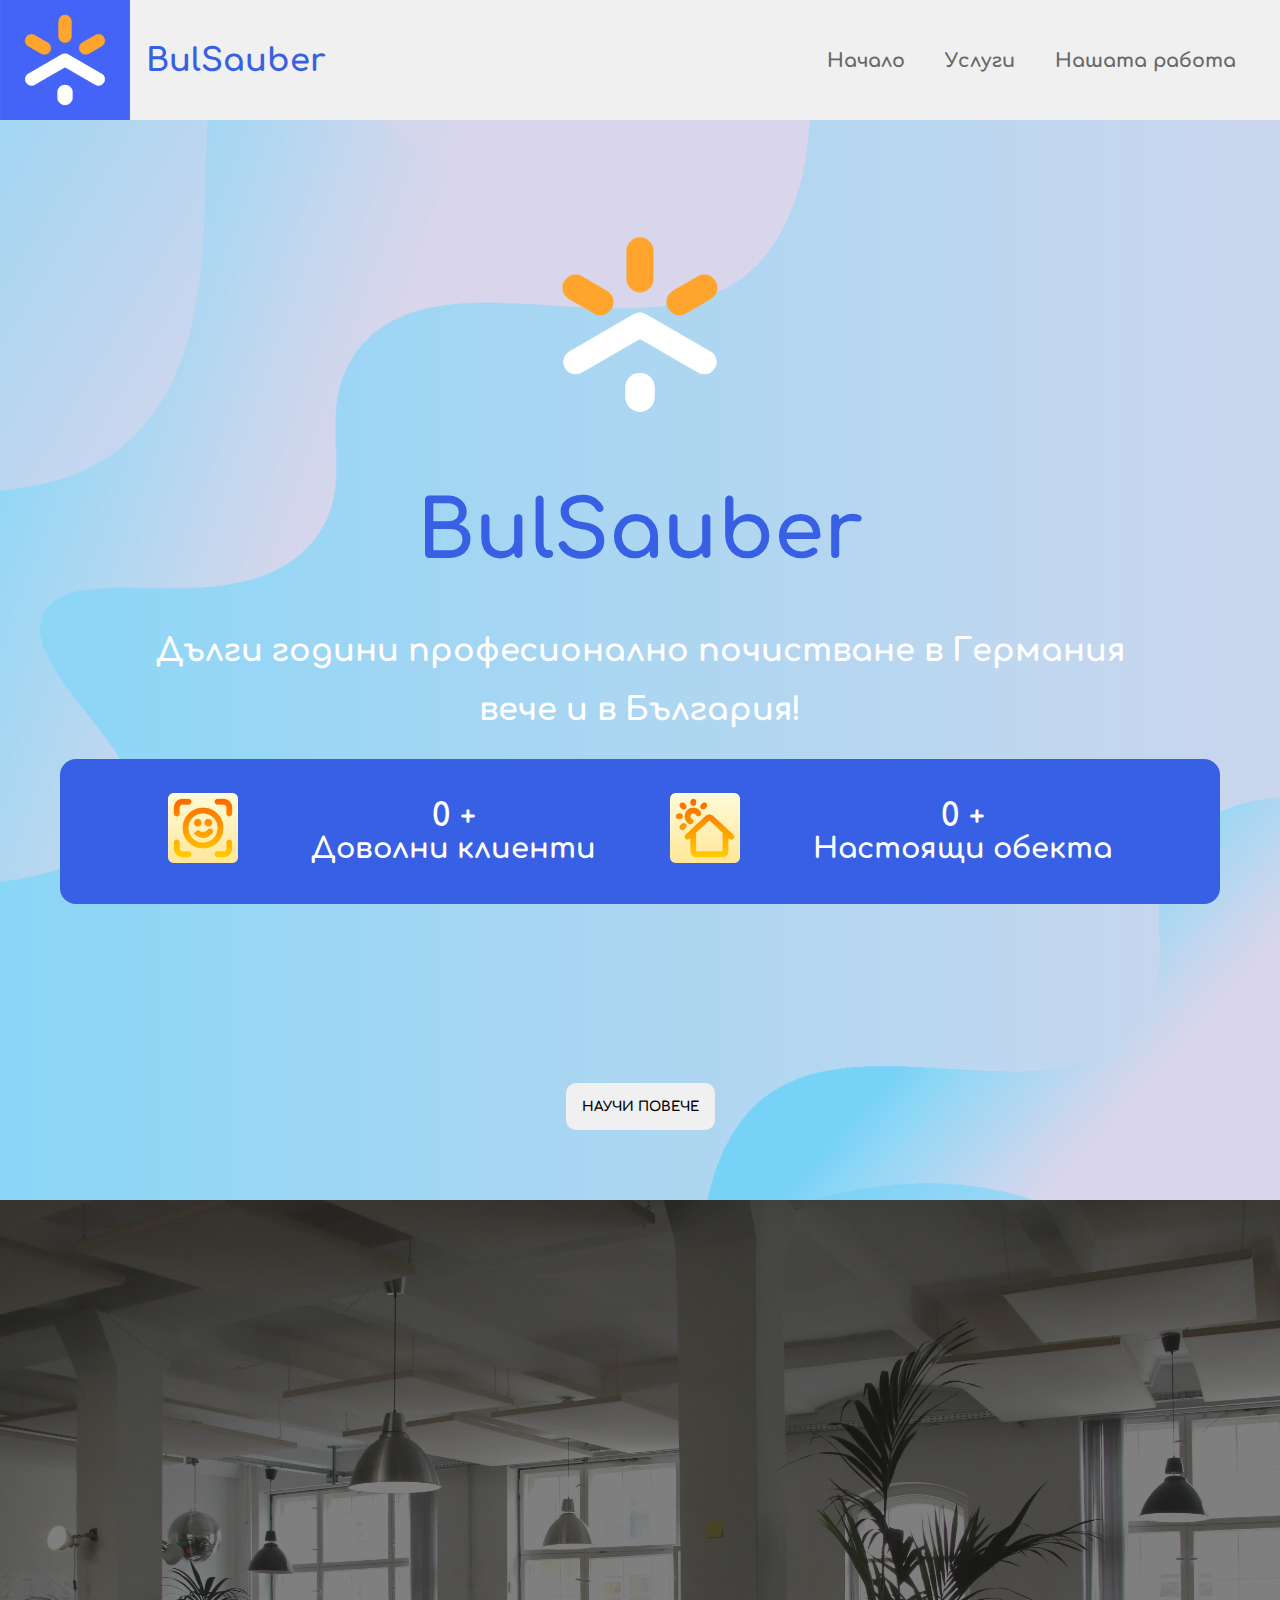
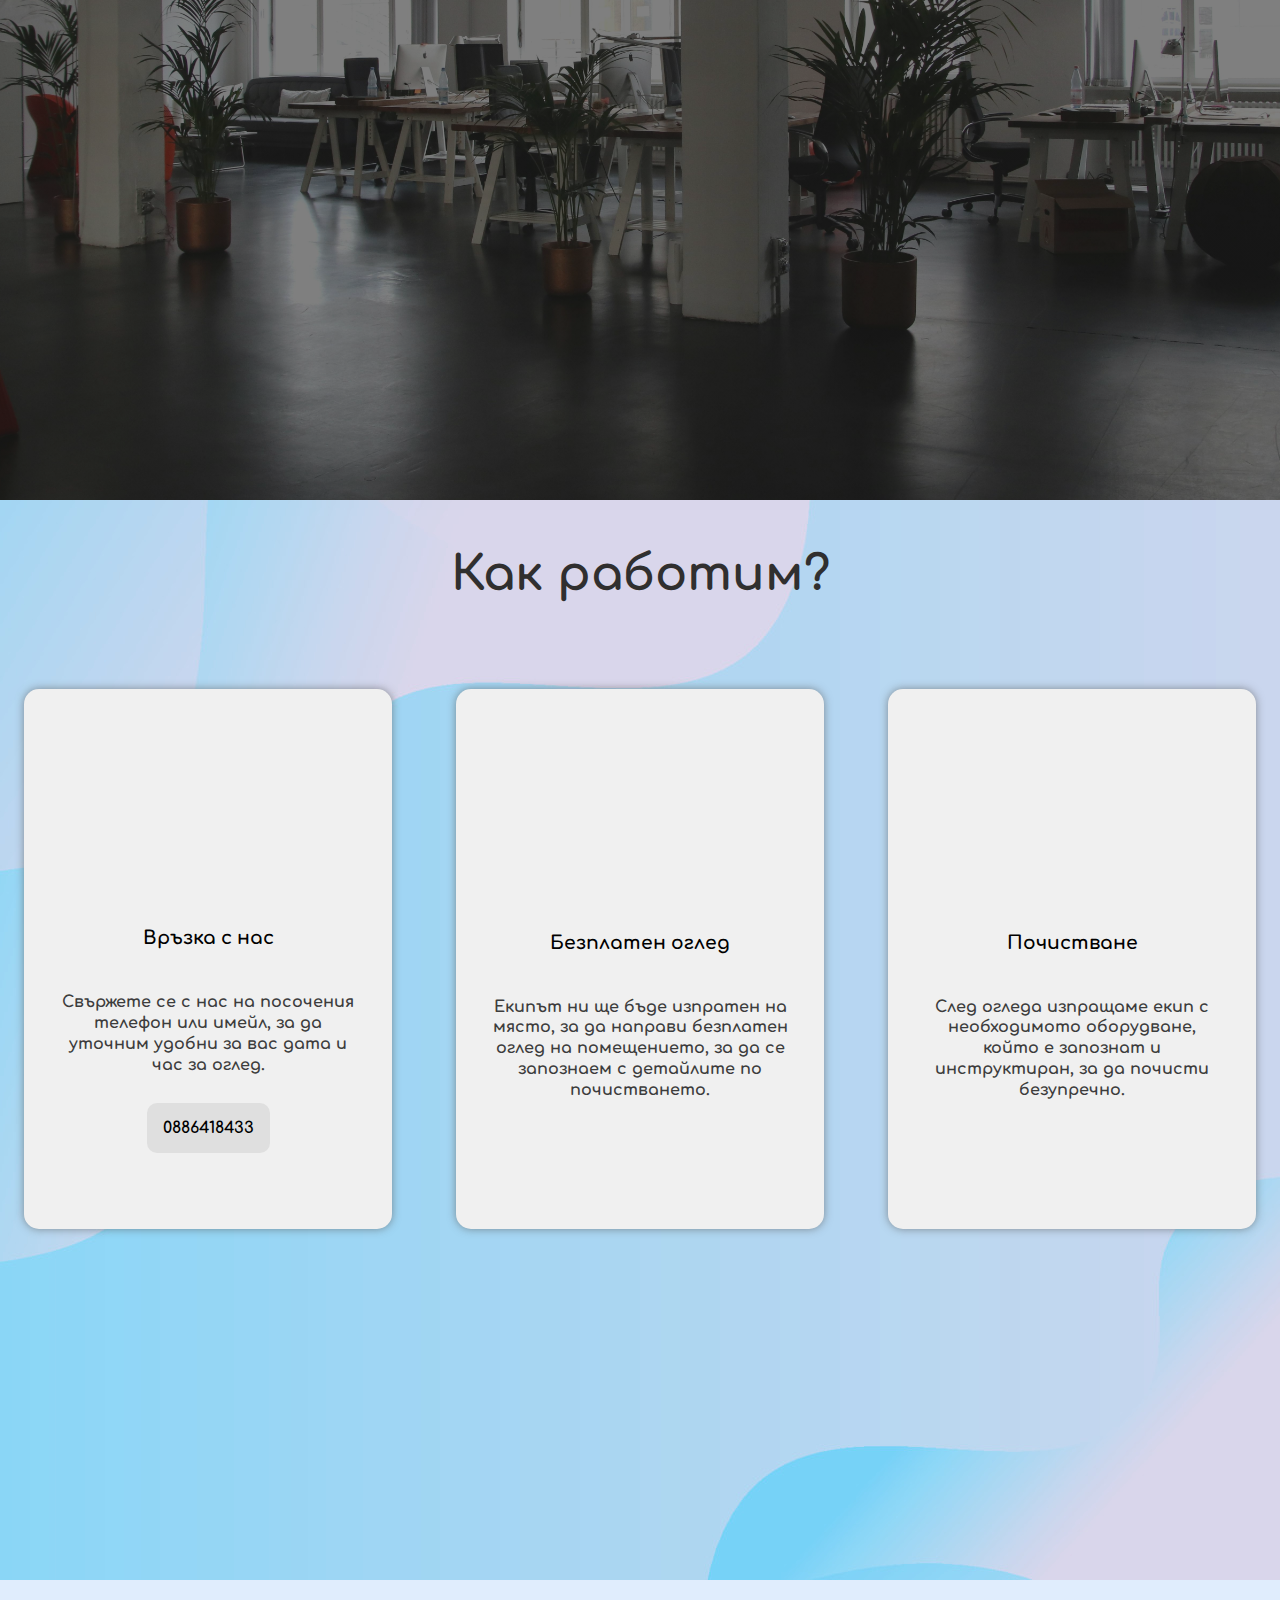
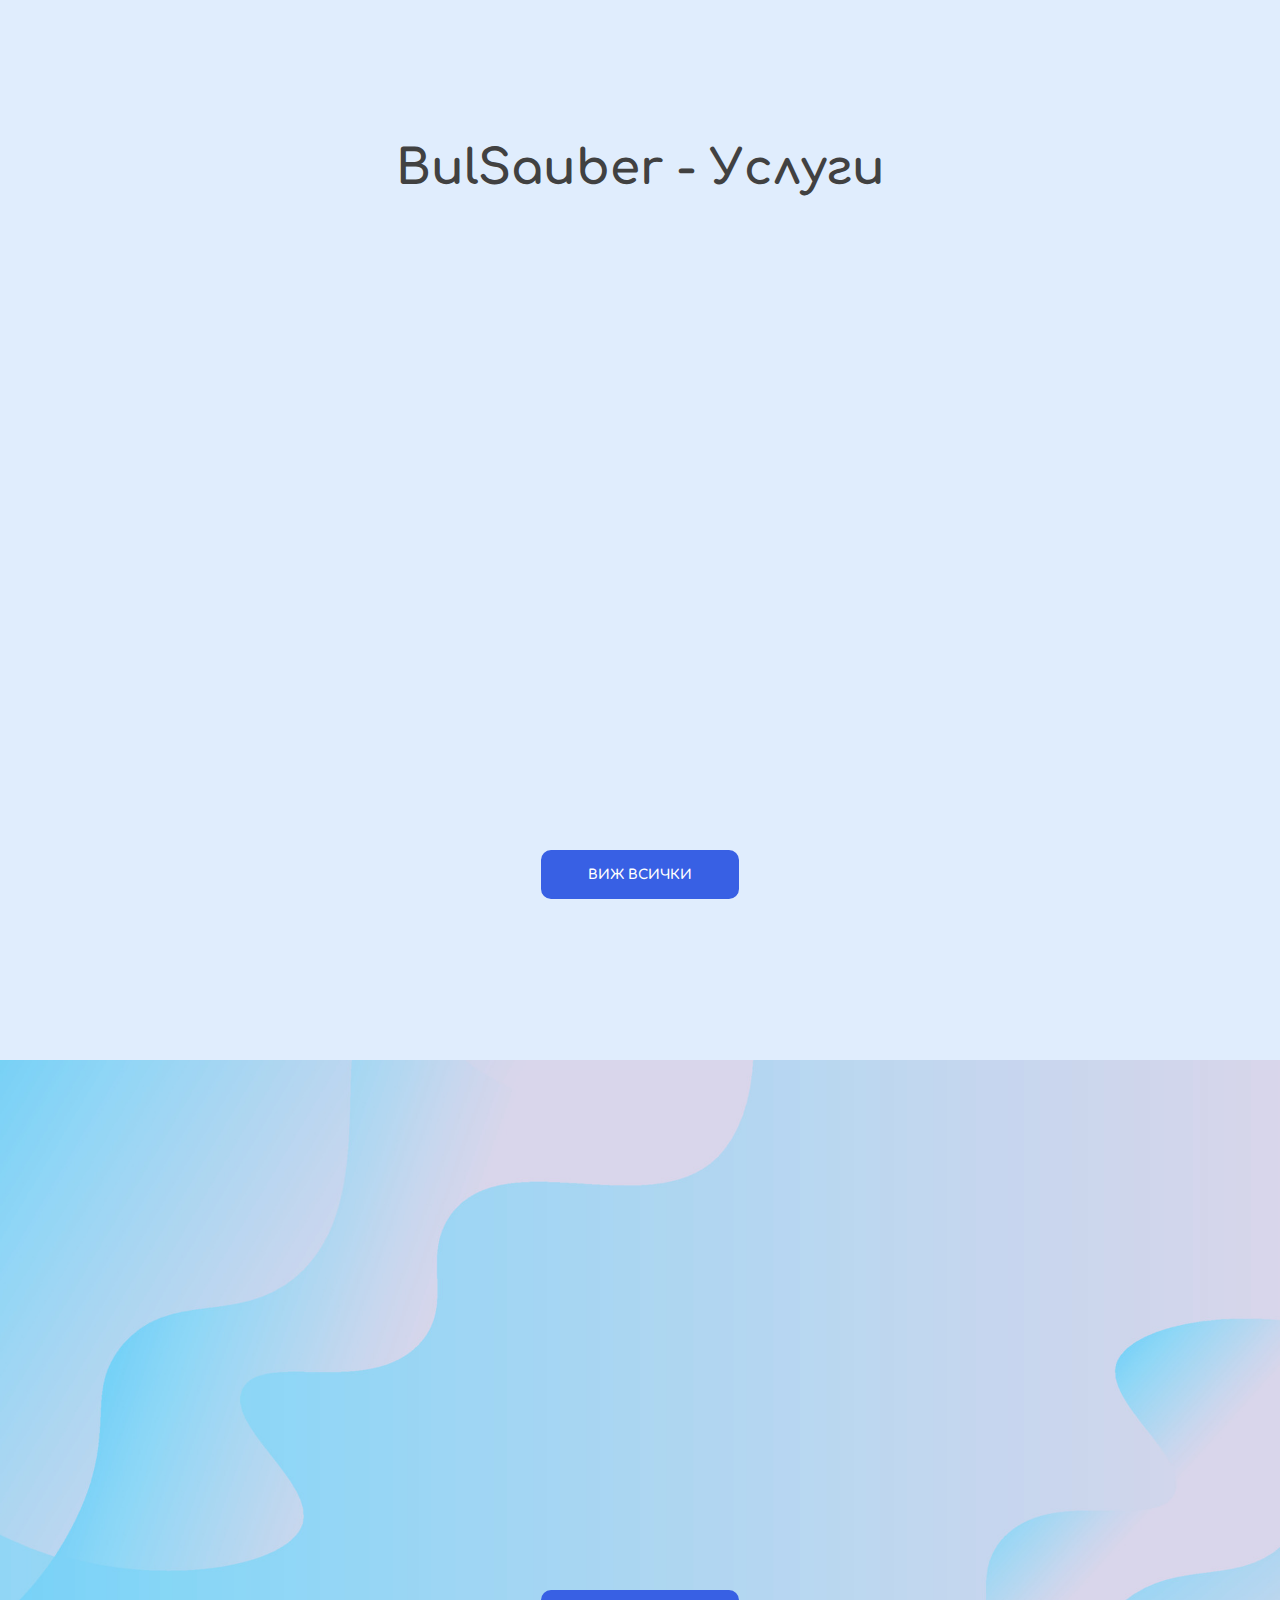
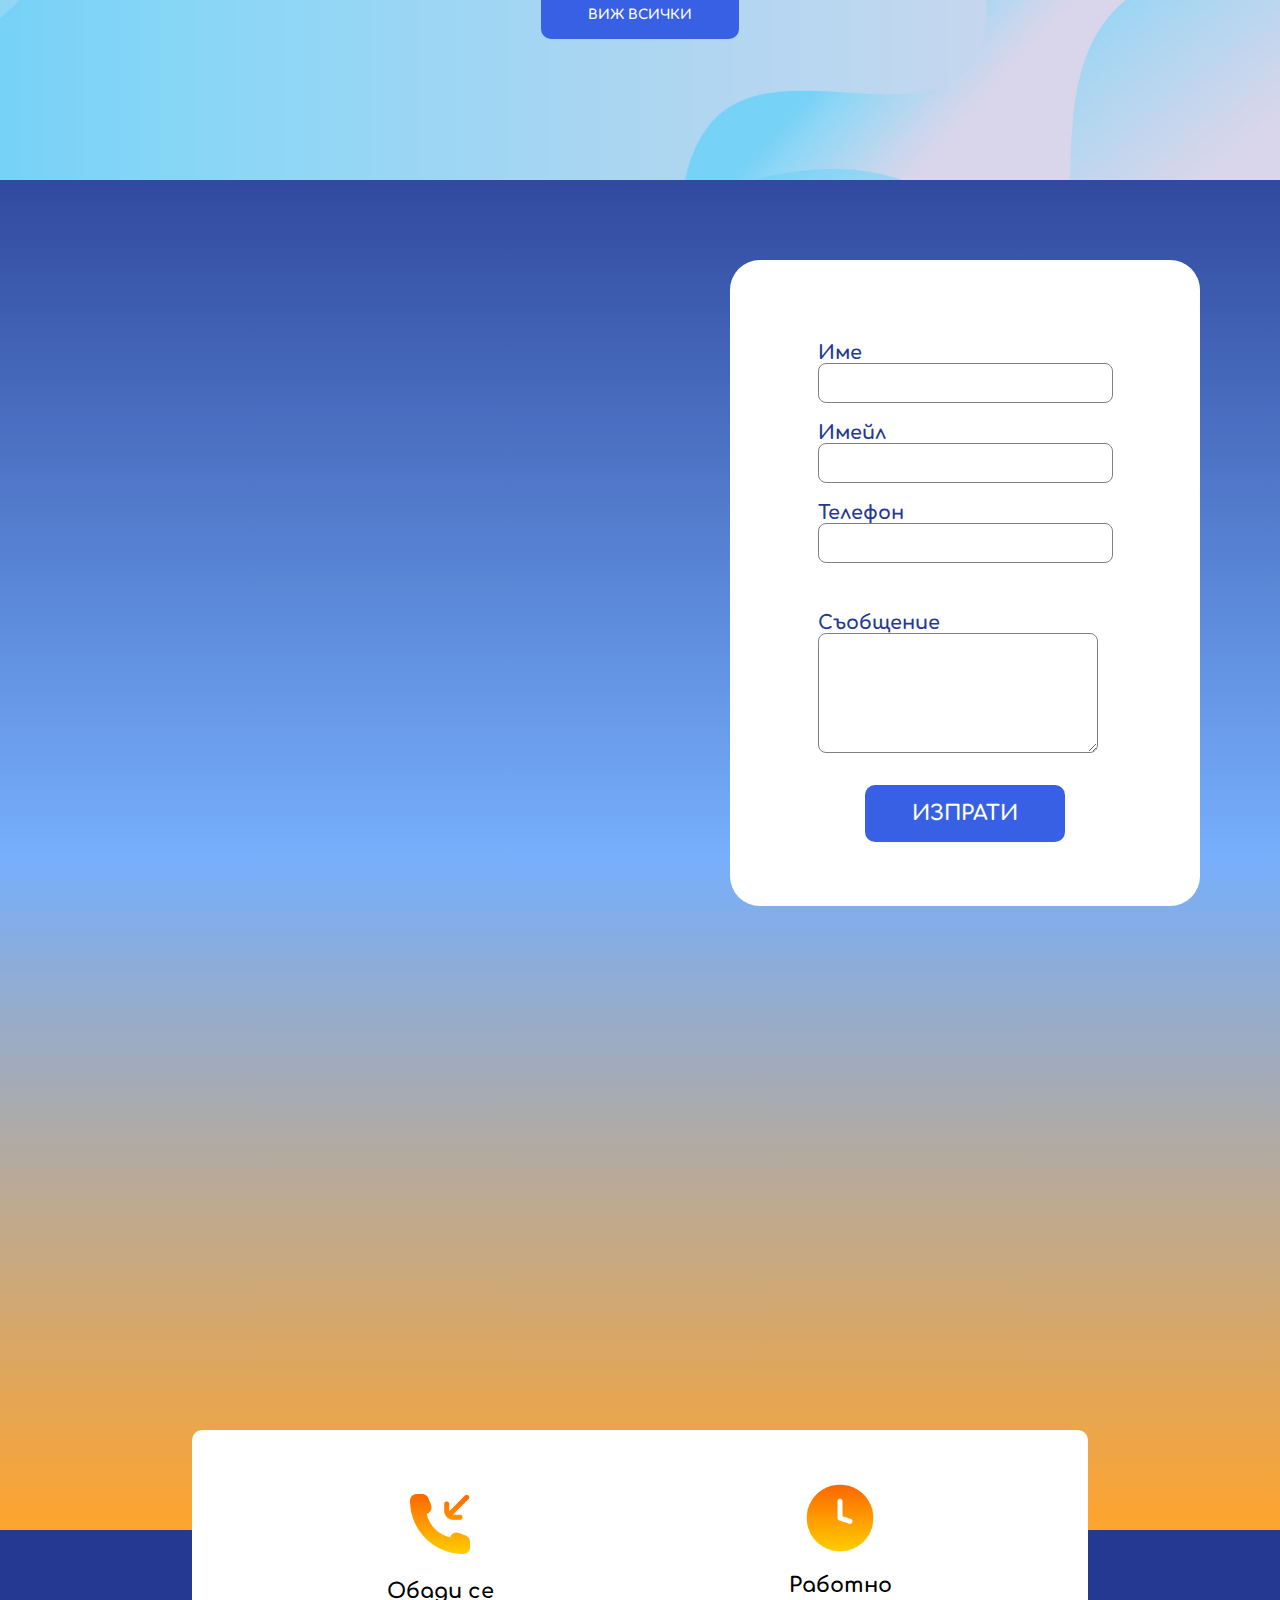
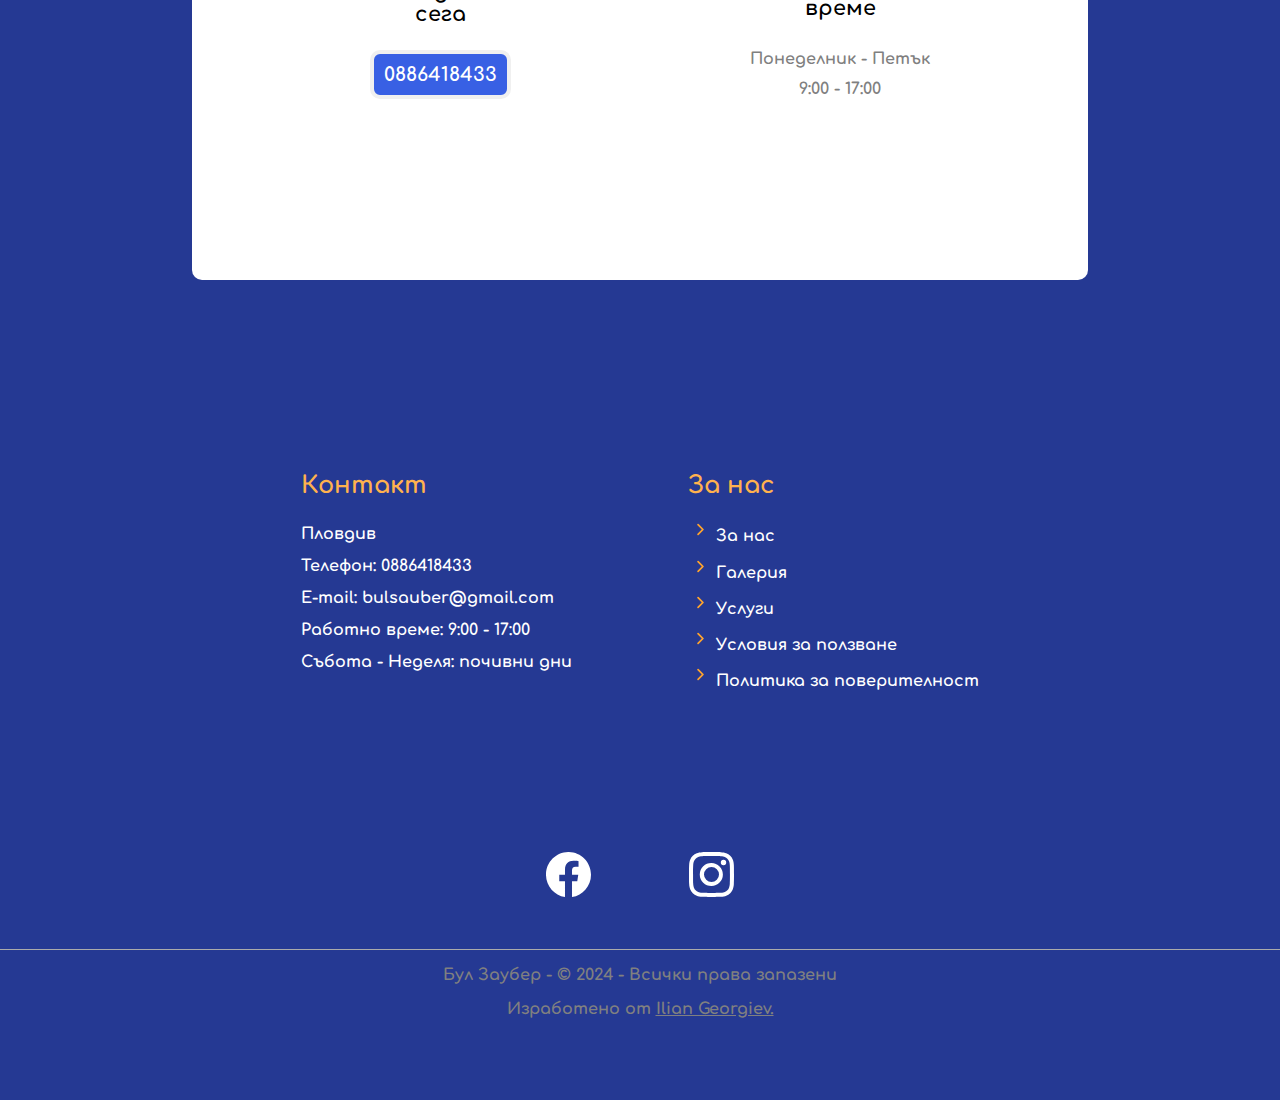
==== commit e66caa85: "updating files" ====
--- a/index.html
+++ b/index.html
@@ -94,11 +94,11 @@
         </div>
 
         <div  class="main-header">
-        <div data-aos="fade-up" class="main-wrapper">
-        
+        <div data-aos="fade-up" class="main-wrapper container ">
+        <div class="container">
         <h1>Професионализъм <br> Бързина <br> Точност</h1>
         <p>Грижата е наша!</p>
-
+    </div>
         <div class="message-and-call-btns">
         <a href="#contact-form"><button class="buttons-color" id="hero-btn">Изпрати запитване</button></a>
         <a href="tel:359884493678"><button class="buttons-color" id="hero-btn-2">0886418433</button></a>
@@ -109,7 +109,7 @@
         <div class="info-container">
             <h1>Как работим?</h1>
            
-            <div class="info-section">
+            <div class="info-section container">
                 <div class="info-column">
                     <img data-aos="fade-up" class="column-icon-call" src="./icons/phone_9150196.png" alt="calling">
                 <h3>Връзка с нас</h3>
@@ -134,8 +134,8 @@
         </div> 
             <div class="services-container" id="services">
                 <h1> BulSauber - Услуги</h1>
-            <div class="services-content">
-            
+            
+                <div class="services-content container">
                 <div data-aos="fade-up" class="services-columns">
                     <div class="column">
                         <h2>Почистване на офиси</h2>
@@ -240,7 +240,7 @@
         </div>
     </main>
 <footer>
-    <div class="footer-container">  
+    <div class="footer-container container">  
     <ul class="footer-content">
         <li><h2>Контакт</h2></li>
         <li>Пловдив</li>
@@ -262,7 +262,7 @@
     <a href="#"><img src="./assets/icons/facebook.svg" alt="facebook"></a>
     <a href="#"><img src="./assets/icons/instagram.svg" alt="instagram"></a>
 </div>
-<div class="all-rights-reserved">
+<div class="all-rights-reserved container">
     <p>Бул Заубер - &#169 2024 - Всички права запазени</p>
     <p>Изработено от <a href="https://www.linkedin.com/in/ilian-georgiev-bb465929b/">Ilian Georgiev.</a></p>
     
--- a/style.css
+++ b/style.css
@@ -210,13 +210,13 @@
     background-color:white;
     transition: all 500ms;
     overflow: hidden;
-    padding-left:1.8rem
+    
 }
 
 .menu.active {
 
     top:15%;
-   width: 100%;
+   
     
 }
 
@@ -226,7 +226,6 @@
 flex-direction: row;
 justify-content: end;
 align-items: center;
-width:100%;
 text-align: center;
 
 }
@@ -919,7 +918,6 @@
 
 .hamburger-menu {
 
-   width: 110px;
    display:flex;
    
    
@@ -933,19 +931,20 @@
     display:flex;
     flex-direction: column;
     width: 100%;
-
+    
 }
 
 
 
 
 #hidden-menu li {
+    
     display: none;
     list-style: none;
     border:3px solid #3860e4;
     margin:10px;
     border-radius: 20px;
-    
+    width: 35px;
 }
 
 
@@ -1030,7 +1029,7 @@
 
 .call-to-action-wrapper div {
 
-padding:1rem;
+
 display:flex;
 flex-direction: column;
 justify-content: center;
@@ -1212,7 +1211,7 @@
 
 .menu .X-icon i {
 
-font-size: 26px;
+font-size: 22px;
 cursor: pointer;
 color:#ffa42d;
 
--- a/mediaqueries.css
+++ b/mediaqueries.css
@@ -1,19 +1,36 @@
-@media screen and (max-width: 940px) {
-
+
+
+
+
+ @media(max-width: 940px) {
+
+  .menu-links li a {
+
+    font-size: 13px;
+  }
+  
+  .container {
+    
+    min-width: 100vw;
+    padding-left:0.8rem;
+    padding-right:0.8rem;
+  
+  }
 
   body {
-
-    min-width: 70vh;
-    padding:0;
-    margin:0;
-  }
-
+    
+    min-width: 100vw;
+  
+    
+  }
+
+ 
 
   header {
 
     display:flex;
     justify-content: start;
-   width: 100%;
+    height: 90px;
 
   }
 
@@ -27,7 +44,7 @@
   .menu {
 
 
-    width: 100%;
+    width:100%;
     
     }
 
@@ -41,6 +58,7 @@
 
         display: block;
         pointer-events: visible;
+        
     }
 
     
@@ -89,6 +107,7 @@
      width: 90%;
      overflow: hidden;
      margin-bottom:3rem;
+
     }
 
     .info-section .info-column {
@@ -96,7 +115,6 @@
       min-width: 85%;
       min-height: 380px;
       
-      
     }
    
     .services-container h1 {
@@ -113,19 +131,23 @@
     .call-to-action {
 
       display:flex;
-      justify-content: center;
-      align-items: center;
-      height: 40vh;
-      margin-bottom:2rem;
-      
-    }
-
-  
-
-    .footer-container {
-
-      padding: 2rem 0 2rem 0;
-
+      flex-direction: column;
+      left:0;
+      width: 100%;
+    
+    }
+
+  .footer-container {
+
+    width: 100%;
+    
+  }
+
+    .footer-content {
+
+      width: 170px;
+      padding-left:0.5rem;
+      padding-right:0.5rem;
     }
 
     .call-to-action h2 {
@@ -240,12 +262,6 @@
 
   
 
-  .menu {
-
-
-    min-width: 70vh;
-    
-    }
 
   .nav-text {
 
@@ -369,10 +385,12 @@
   }
 
 
-  .call-to-action .call-to-action-wrapper div div  {
-    
-    width: 150px;
-    
+  .call-to-action .call-to-action-wrapper div div   {
+    
+   width: 100%;
+   margin:20px 0 20px 0;
+   
+  
     }
   
     .message-and-call-btns {
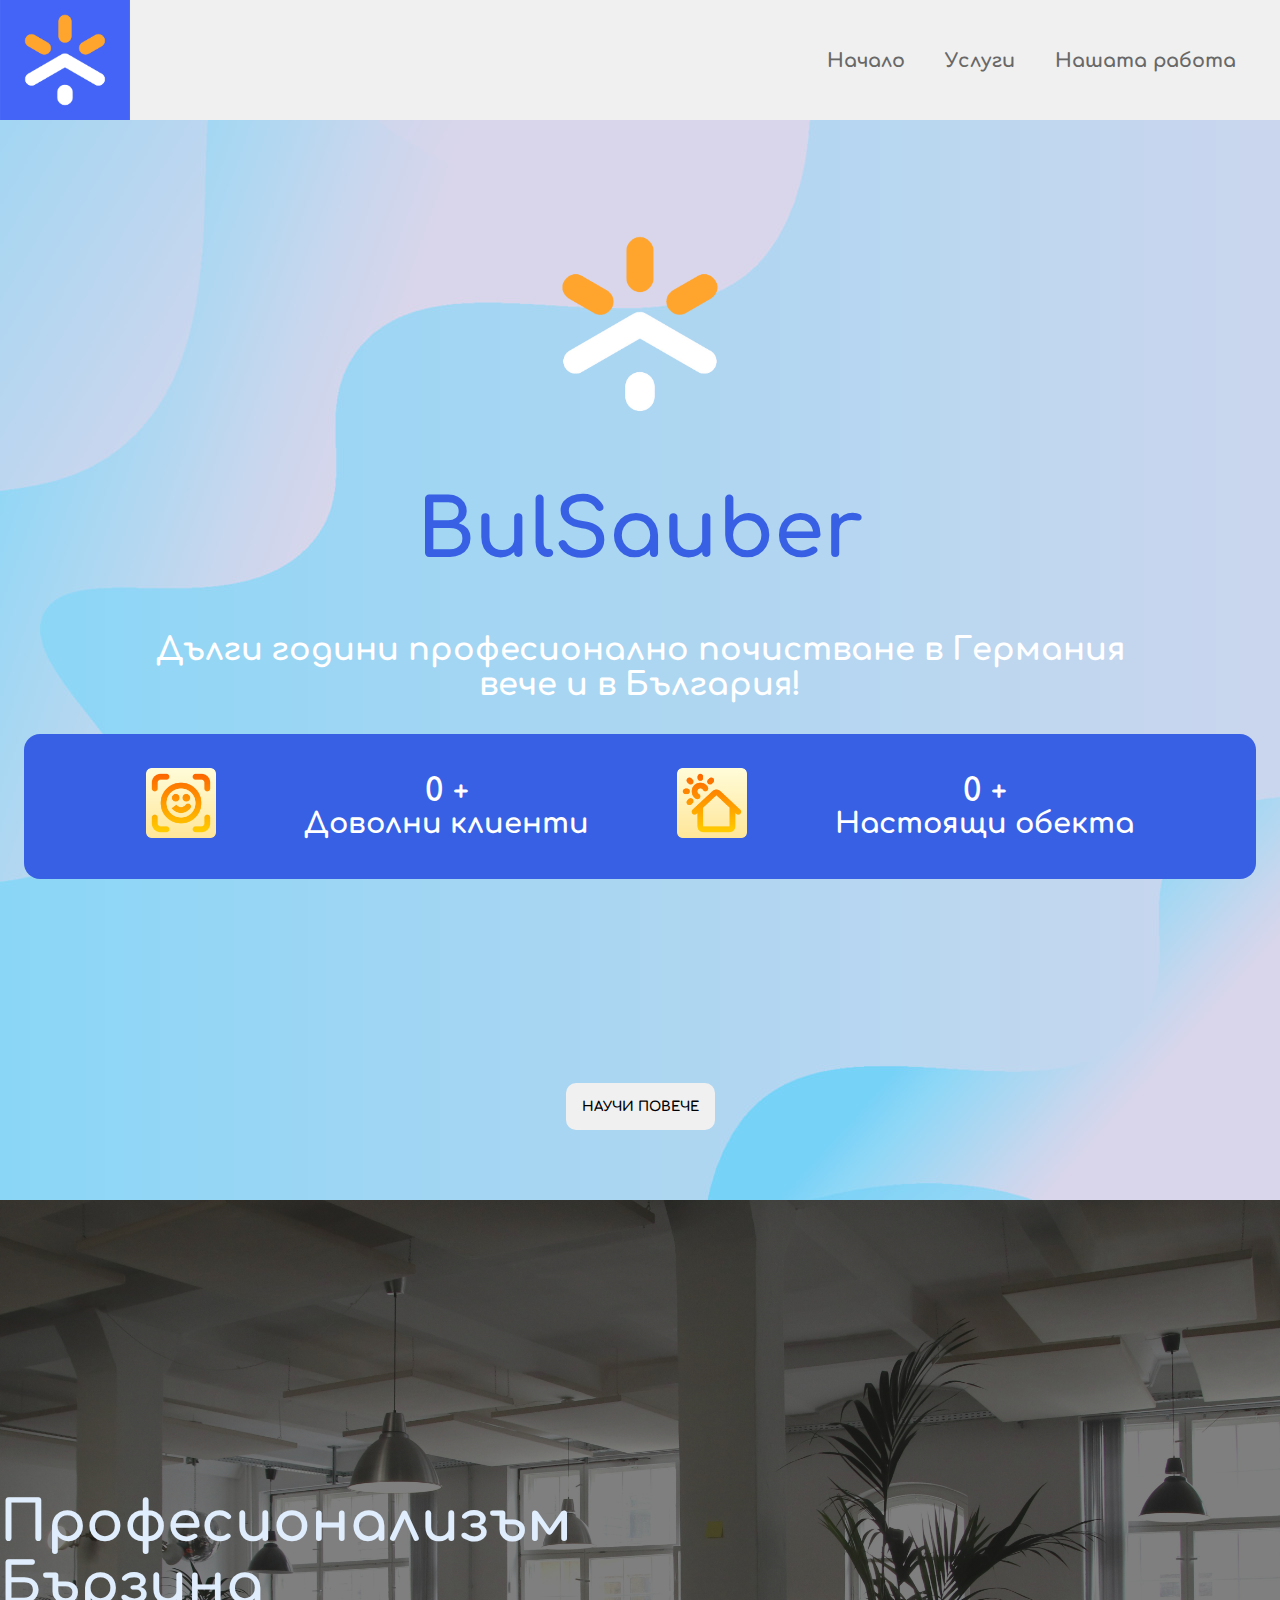
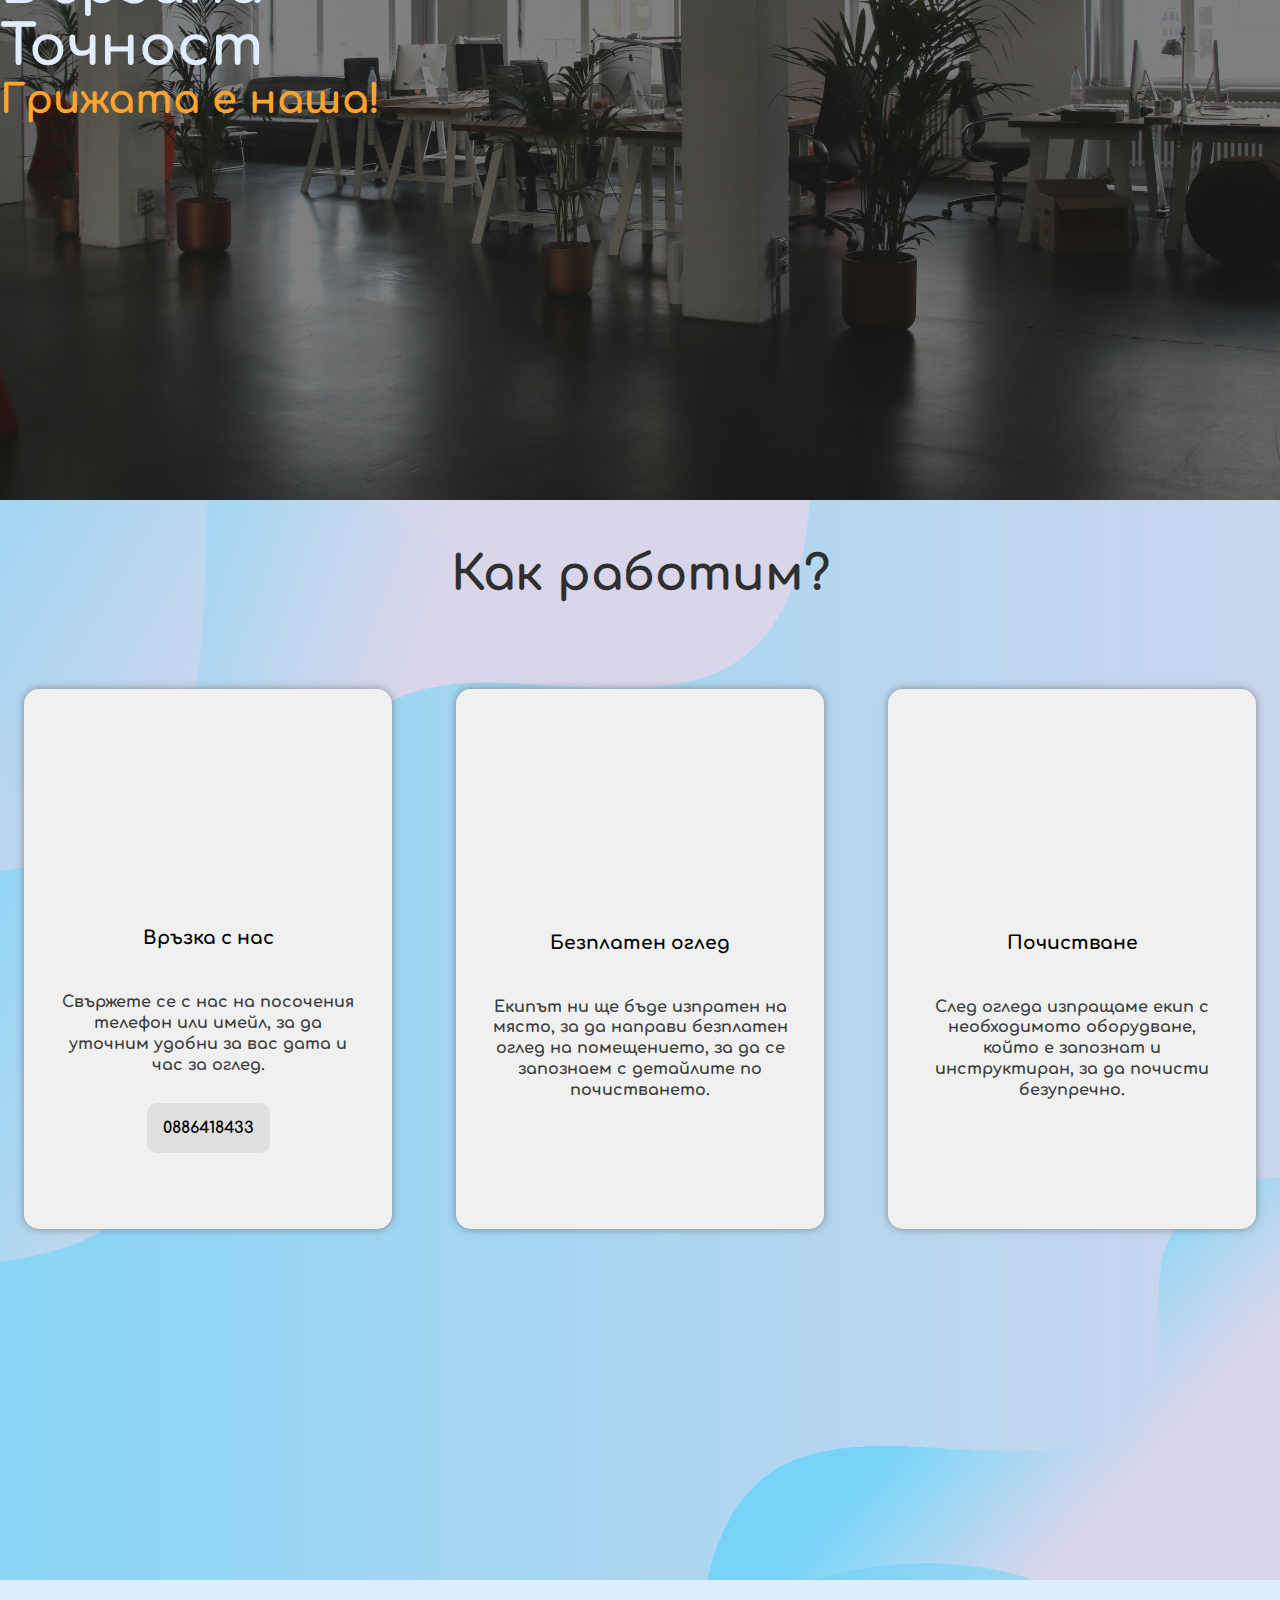
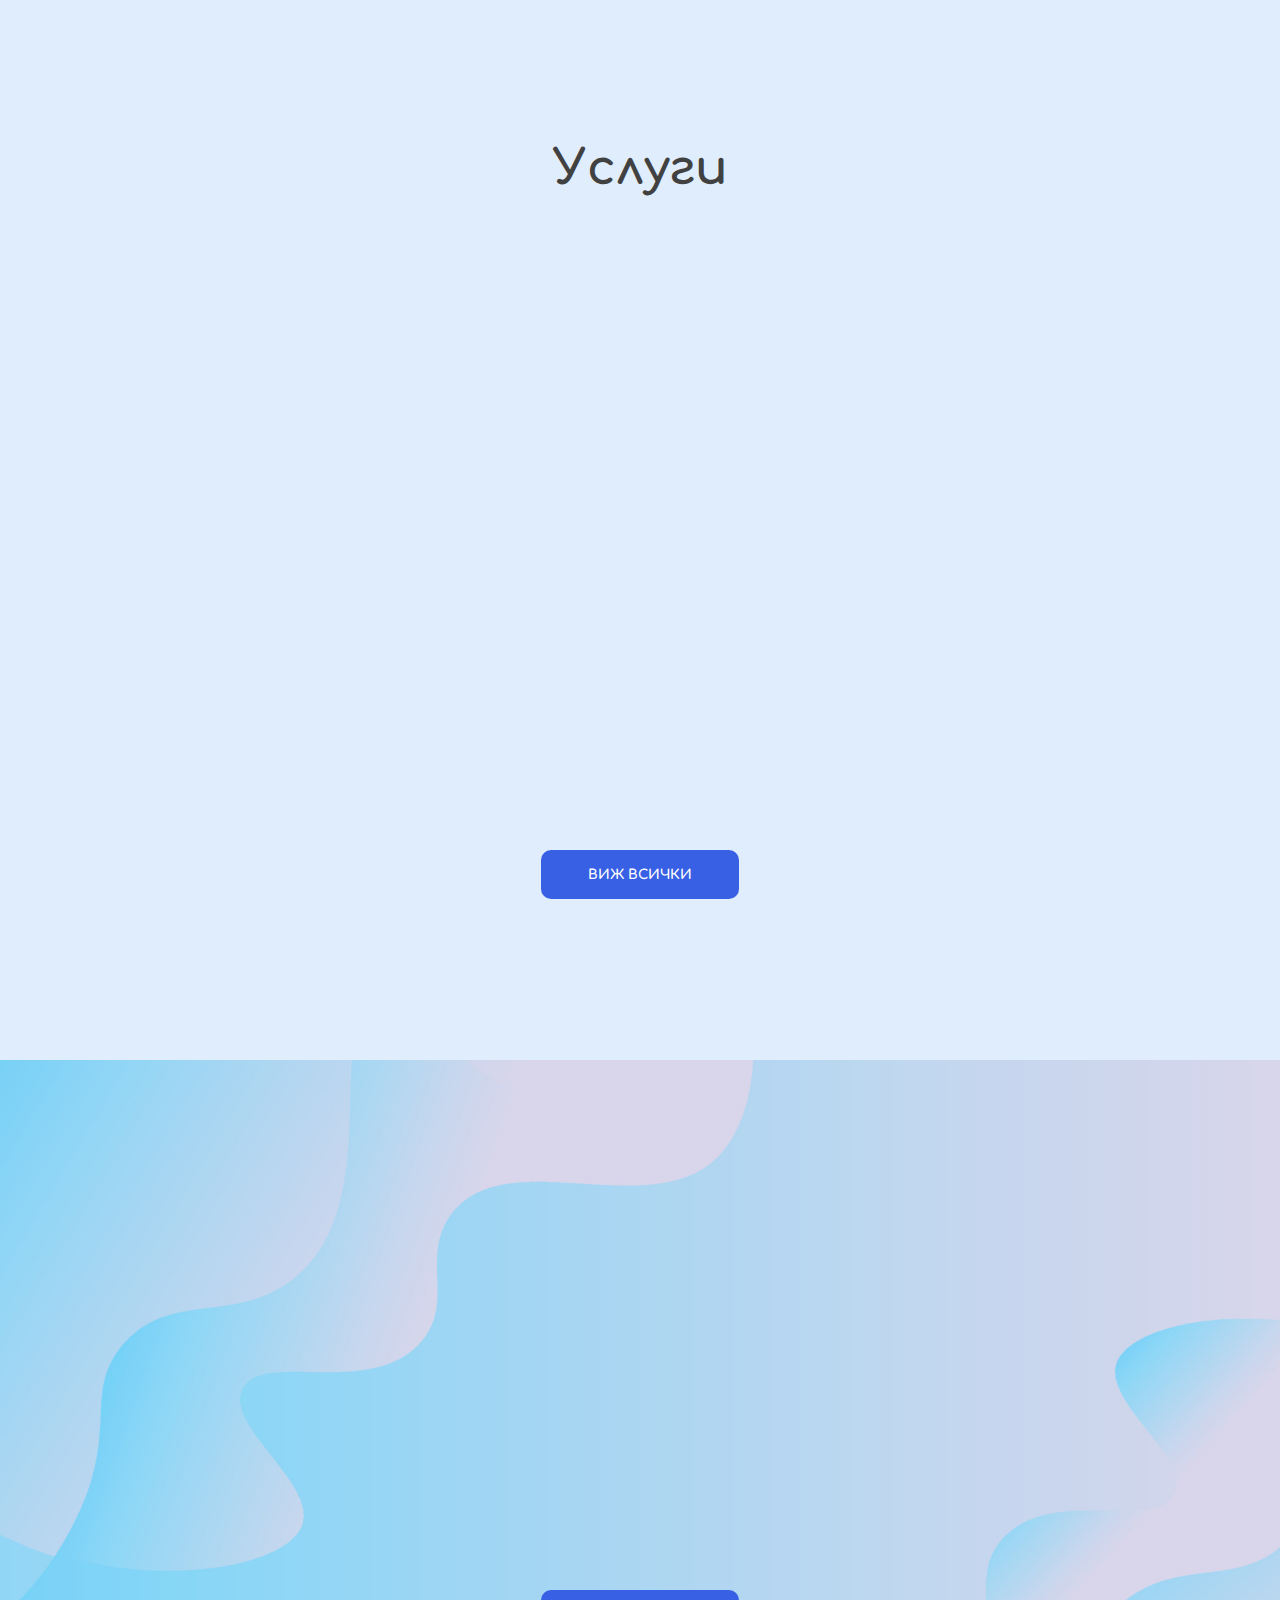
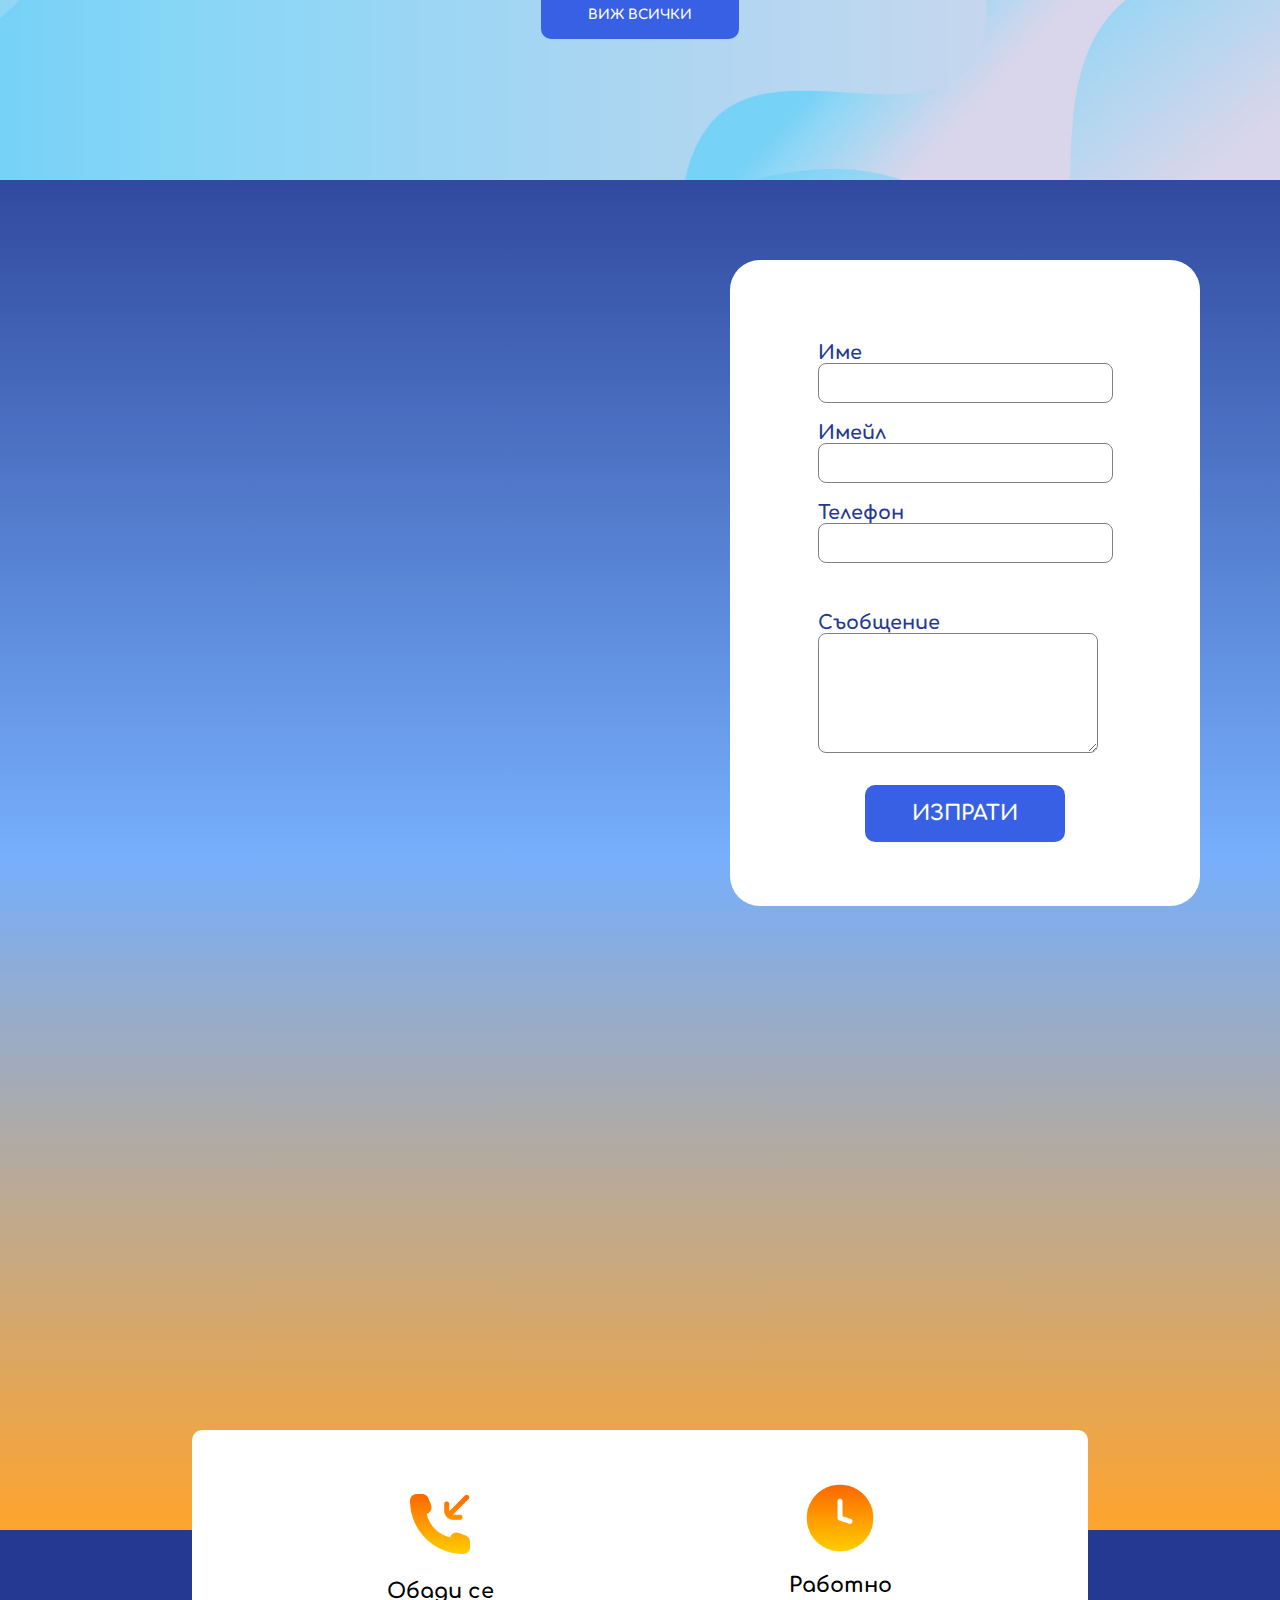
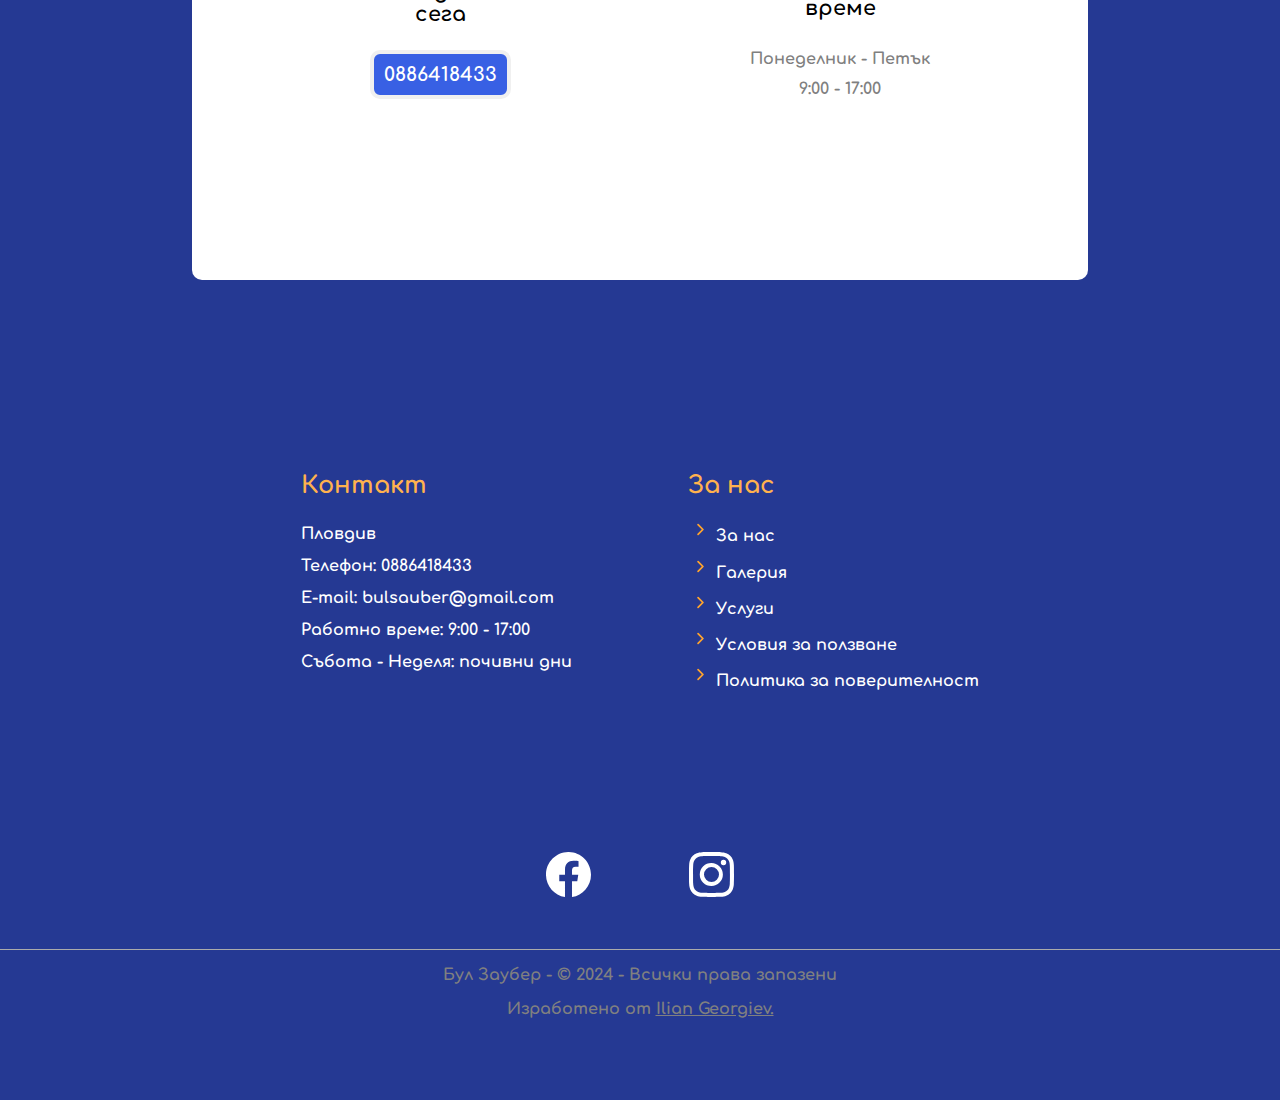
==== commit e5ab2de1: "updates" ====
--- a/index.html
+++ b/index.html
@@ -15,7 +15,6 @@
 <body>
     <header id="gotoheader" class="section-color">
         <div  class="logo"><img data-aos="fade-right" src="./assets/logo/Original Logo Symbol.png" alt="logo">
-            <h1>BulSauber</h1>
         </div>
         <div class="hamburger-menu">
             <ul id="hidden-menu" >
@@ -58,8 +57,8 @@
                 <h1>BulSauber</h1>
             </div>
 
-           <p>Дълги години професионално почистване в Германия</p>
-           <p>вече и в България!</p>
+           <p>Дълги години професионално почистване в Германия <br> вече и в България!</p>
+           
            
            <div  class="statistics-border borders-color">
             
@@ -73,6 +72,7 @@
            </div>
 <div data-aos="fade-up" class="facts-container">
            <div class="check-icons">
+            
             <i class="bi bi-check-circle-fill"></i>
             <i class="bi bi-check-circle-fill"></i>
             <i class="bi bi-check-circle-fill"></i>
@@ -94,12 +94,12 @@
         </div>
 
         <div  class="main-header">
-        <div data-aos="fade-up" class="main-wrapper container ">
+        <div class="main-wrapper container ">
         <div class="container">
         <h1>Професионализъм <br> Бързина <br> Точност</h1>
         <p>Грижата е наша!</p>
     </div>
-        <div class="message-and-call-btns">
+        <div data-aos="fade-right" class="message-and-call-btns">
         <a href="#contact-form"><button class="buttons-color" id="hero-btn">Изпрати запитване</button></a>
         <a href="tel:359884493678"><button class="buttons-color" id="hero-btn-2">0886418433</button></a>
     </div>
@@ -133,7 +133,7 @@
         </div>
         </div> 
             <div class="services-container" id="services">
-                <h1> BulSauber - Услуги</h1>
+                <h1>Услуги</h1>
             
                 <div class="services-content container">
                 <div data-aos="fade-up" class="services-columns">
--- a/style.css
+++ b/style.css
@@ -39,7 +39,7 @@
 
 header .logo h1 {
 
-    font-size: 2rem;
+    font-size: 1.5rem;
     padding-left:1rem;
     color:#3860e4;
     animation-name: topToBottom;
@@ -204,19 +204,20 @@
 }
 
 .menu {
-   min-width: 100%;
+   min-width: 50%;
     top:0%;
     position: absolute;
-    background-color:white;
-    transition: all 500ms;
+    background-color:#ffa42d;
+    transition: all 300ms;
     overflow: hidden;
     
 }
 
 .menu.active {
 
-    top:15%;
-   
+    top:14%;
+    background-color: #F0F0F0;
+    border-radius: 5px;
     
 }
 
@@ -232,8 +233,8 @@
 
 .menu ul li {
 
-margin: 0 5px 0 5px;
-    
+margin: 0 4px 0 4px;
+
 }
 
 
@@ -332,7 +333,6 @@
 flex-direction: column;
 justify-content: center;
 align-items:start;
-padding-left:2rem;
 gap:1.5rem;
 
 }
@@ -531,11 +531,12 @@
     
 }
 
-.checks li {
+.intro-content .checks li {
 
     line-height: 25px;
     color:rgb(255, 255, 255);
     text-align: center;
+    font-size:1.2rem;
 }
 
 .check-icons {
@@ -1211,7 +1212,7 @@
 
 .menu .X-icon i {
 
-font-size: 22px;
+font-size: 23px;
 cursor: pointer;
 color:#ffa42d;
 
@@ -1363,14 +1364,14 @@
     
     from {
 
-        transform:scale(0.9);
+        border: 4px solid #3860e4;
        
     }
 
     to {
 
-        transform: scale(1);
-        border:4px solid #ffa42d;
+        border: 4px solid #ffa42d;
+        
     }
 }
 
--- a/mediaqueries.css
+++ b/mediaqueries.css
@@ -2,7 +2,11 @@
 
 
 
- @media(max-width: 940px) {
+
+
+ @media(max-width: 640px) {
+
+  
 
   .menu-links li a {
 
@@ -20,8 +24,8 @@
   body {
     
     min-width: 100vw;
-  
-    
+    overflow-x: hidden;
+   
   }
 
  
@@ -30,7 +34,7 @@
 
     display:flex;
     justify-content: start;
-    height: 90px;
+    height: 110px;
 
   }
 
@@ -43,8 +47,11 @@
 
   .menu {
 
-
+    display:flex;
+    justify-content: end;
+    align-items: center;
     width:100%;
+    height: 100px;
     
     }
 
@@ -90,11 +97,14 @@
     }
     .info-container  {
 
-      width: 100%;
-      padding:1.5rem 0 1.5rem 0;
+      padding:0 1rem 0 1rem;
       min-height: 120vh;
       
-
+    }
+
+    .info-container h1 {
+
+      font-size:2rem;
     }
 
     .info-container .info-section {
@@ -110,17 +120,26 @@
 
     }
 
-    .info-section .info-column {
-     
-      min-width: 85%;
-      min-height: 380px;
-      
-    }
-   
+   
+    .services-container {
+
+      padding:2rem 0 2rem 0;
+      
+
+    }
+
+    .services-content .services-columns  {
+
+      display:grid;
+      grid-template-columns: 1fr;
+      padding:0 1rem 0 1rem;
+
+    }
+
     .services-container h1 {
 
       
-      align-self: center;
+      font-size:2.5rem;
       padding:2rem 0 2rem 0;
       
 
@@ -162,7 +181,10 @@
       
     }
     
-
+.intro-container {
+
+  padding: 0 1rem 0 1rem;
+}
   
  
 .intro-container .statistics-border {
@@ -179,24 +201,10 @@
 
     }
 
-
-    .intro-container .checks {
-
-
-      display:flex;
-      flex-direction: column;
-      justify-content: center;
-      align-items: start;
-      
-    }
-
-   
-    .check-icons {
-
-      display:flex;
-      flex-direction: column;
-      gap:1rem;
-      
+   
+    .check-icons i {
+
+      font-size: 20px;
     }
 
     .intro-container .facts-container {
@@ -204,7 +212,7 @@
 
       display:flex;
       justify-content: center;
-      align-items: start;
+      align-items: center;
       
     }
 
@@ -228,7 +236,7 @@
 
     .intro-content p {
 
-      font-size: 1.5rem;
+      font-size: 1.4rem;
      
       
   }
@@ -236,7 +244,7 @@
   .intro-content h1 {
 
 
-    font-size:4rem;
+    font-size:3rem;
   }
 
 
@@ -284,16 +292,6 @@
 
   }
 
-
- 
-
-  .info-container {
-
-    width: 100%;
-    padding:1.5rem 0 1.5rem 0;
-    
-
-  }
 
  
 
@@ -316,23 +314,27 @@
     
   }
  
-  
+  .main-header {
+
+    display:grid;
+    grid-template-columns: 1fr 1fr;
+    place-content: center center;
+    
+  }
+
+
 .main-header p {
 
-  font-size:2.2rem;
+  font-size: 1.7rem;
+
 }
 
 .main-header h1 {
 
-  font-size:2.7rem;
-  
-}
-
-.services-container h1 {
-
-font-size:2.7rem;
-
-}
+  font-size:2.5rem;
+  
+}
+
 
 .intro-container .statistics-border {
 
@@ -348,33 +350,48 @@
 
   }
 
+  .intro-container .check-icons i {
+
+    font-size:1.8rem;
+  }
 
   .intro-container .checks {
 
 
     display:flex;
     flex-direction: column;
-    justify-content: center;
+    justify-content: start;
     align-items: start;
     
   }
 
 
 
+.intro-container .checks li {
+
+  font-size: 1.4rem;
+  padding:.5rem;
+}
+
+
   .check-icons {
 
     display:flex;
     flex-direction: column;
-    gap:1rem;
+    justify-content: start;
+    align-items: end;
+    gap:4rem;
+    padding-bottom:2rem;
+    
     
   }
 
   .intro-container .facts-container {
 
 
-    display:flex;
-    justify-content: center;
-    align-items: start;
+    display:grid;
+   grid-template-columns: 1fr 1fr 1fr;
+    place-content: center center;
     
   }
 
@@ -396,20 +413,49 @@
     .message-and-call-btns {
 
       display:flex;
-      gap:1rem;
       flex-direction: column;
       justify-content: center;
       align-items: start;
+  }
+
+  .message-and-call-btns #hero-btn-2,#hero-btn  {
+
+    font-size:1.3rem;
+    padding:0.8rem;
+    border-radius: 0 10px 10px 0;
+    
+}
+
+.message-and-call-btns #hero-btn-2 {
+
+
+  animation-name:ringing;
+  animation-duration: 1s;
+  animation-iteration-count: 20;
+  
+}
+
+@keyframes ringing {
+  
+  from {
+
+      border-top:  4px solid #3860e4;
+      border-right:  4px solid #3860e4;
+      border-bottom:  4px solid #3860e4;
      
   }
 
-  .message-and-call-btns #hero-btn-2  {
-
-    
-    font-size:1.3rem;
-    padding:1rem;
-    
-}
+  to {
+
+      border-top:  4px solid #ffa42d;
+      border-right:  4px solid #ffa42d;
+      border-bottom:  4px solid #ffa42d;
+      
+  }
+}
+
+
+
 
 .form-wrapper .form-info h1 {
 
@@ -481,6 +527,11 @@
     .carousel img{
       width: 100%;
     }
+
+    .carousel {
+
+      width: 80vw;
+    }
   }
 
 
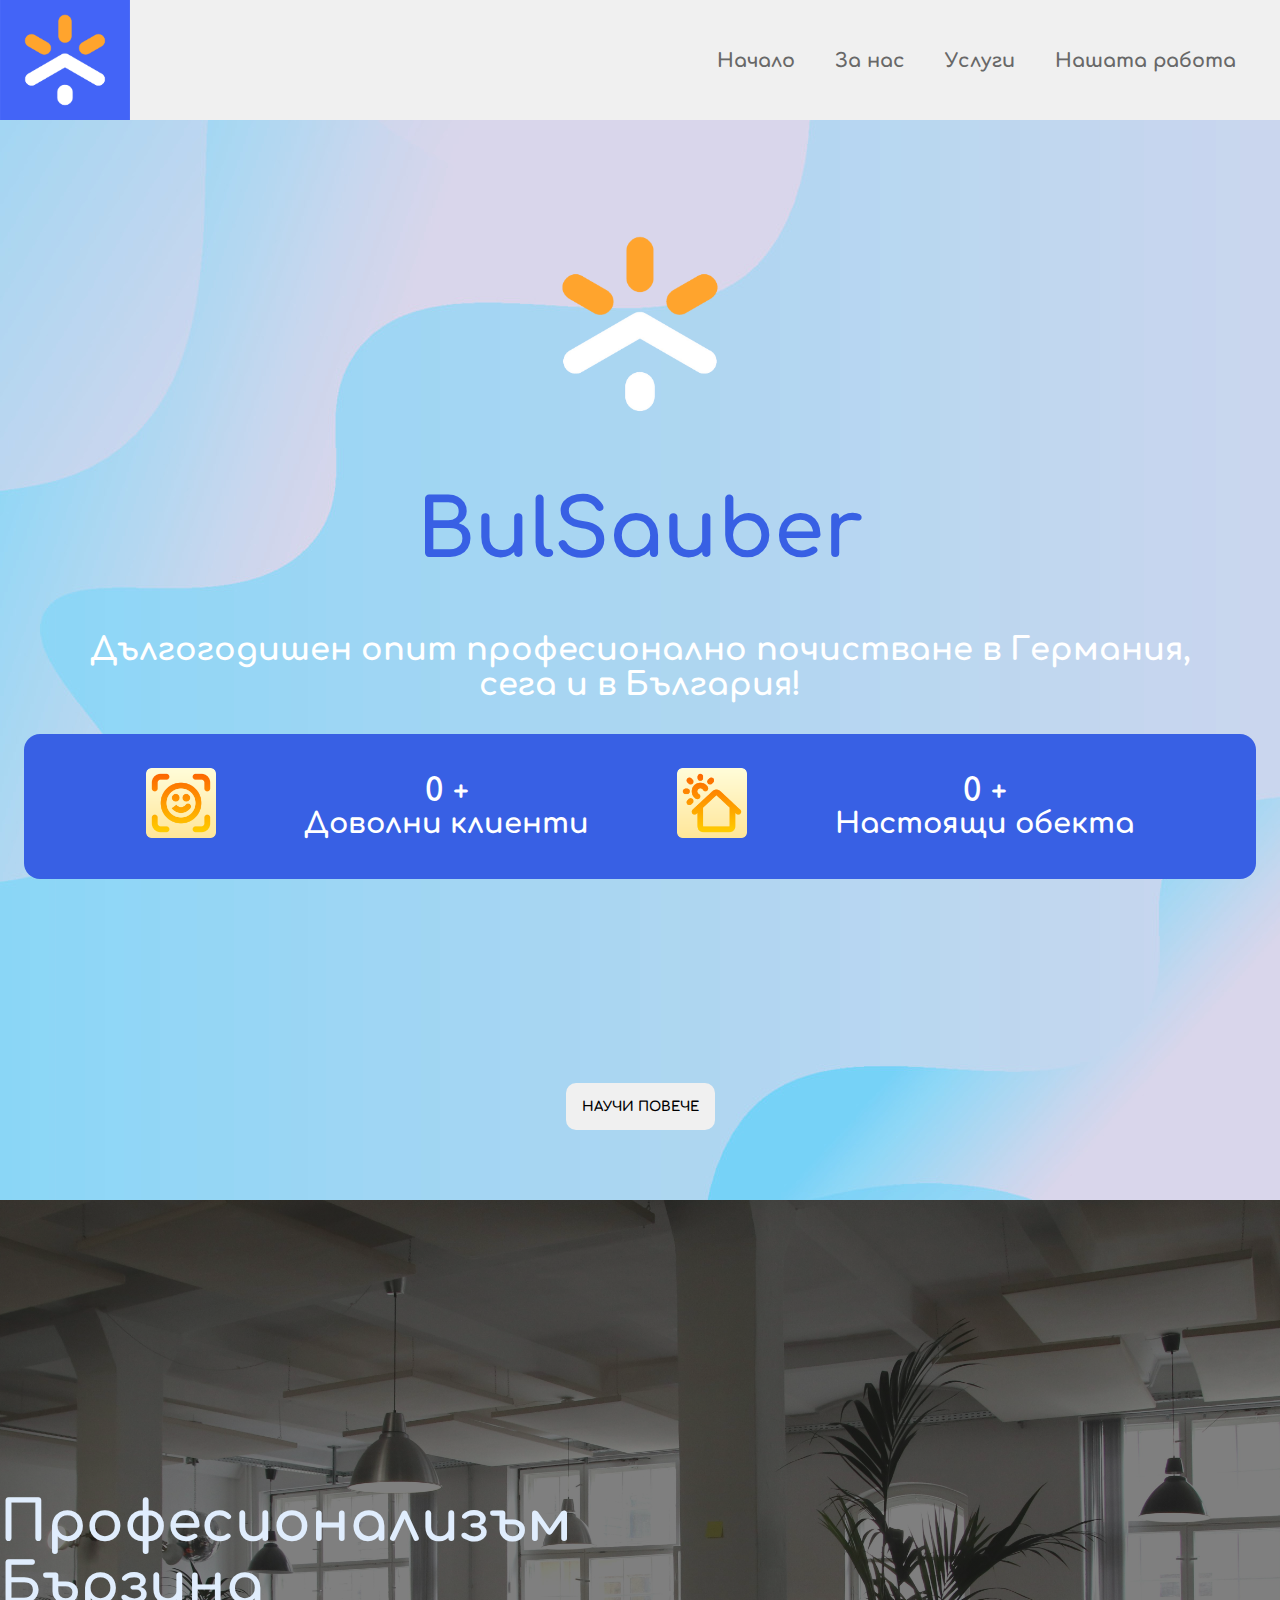
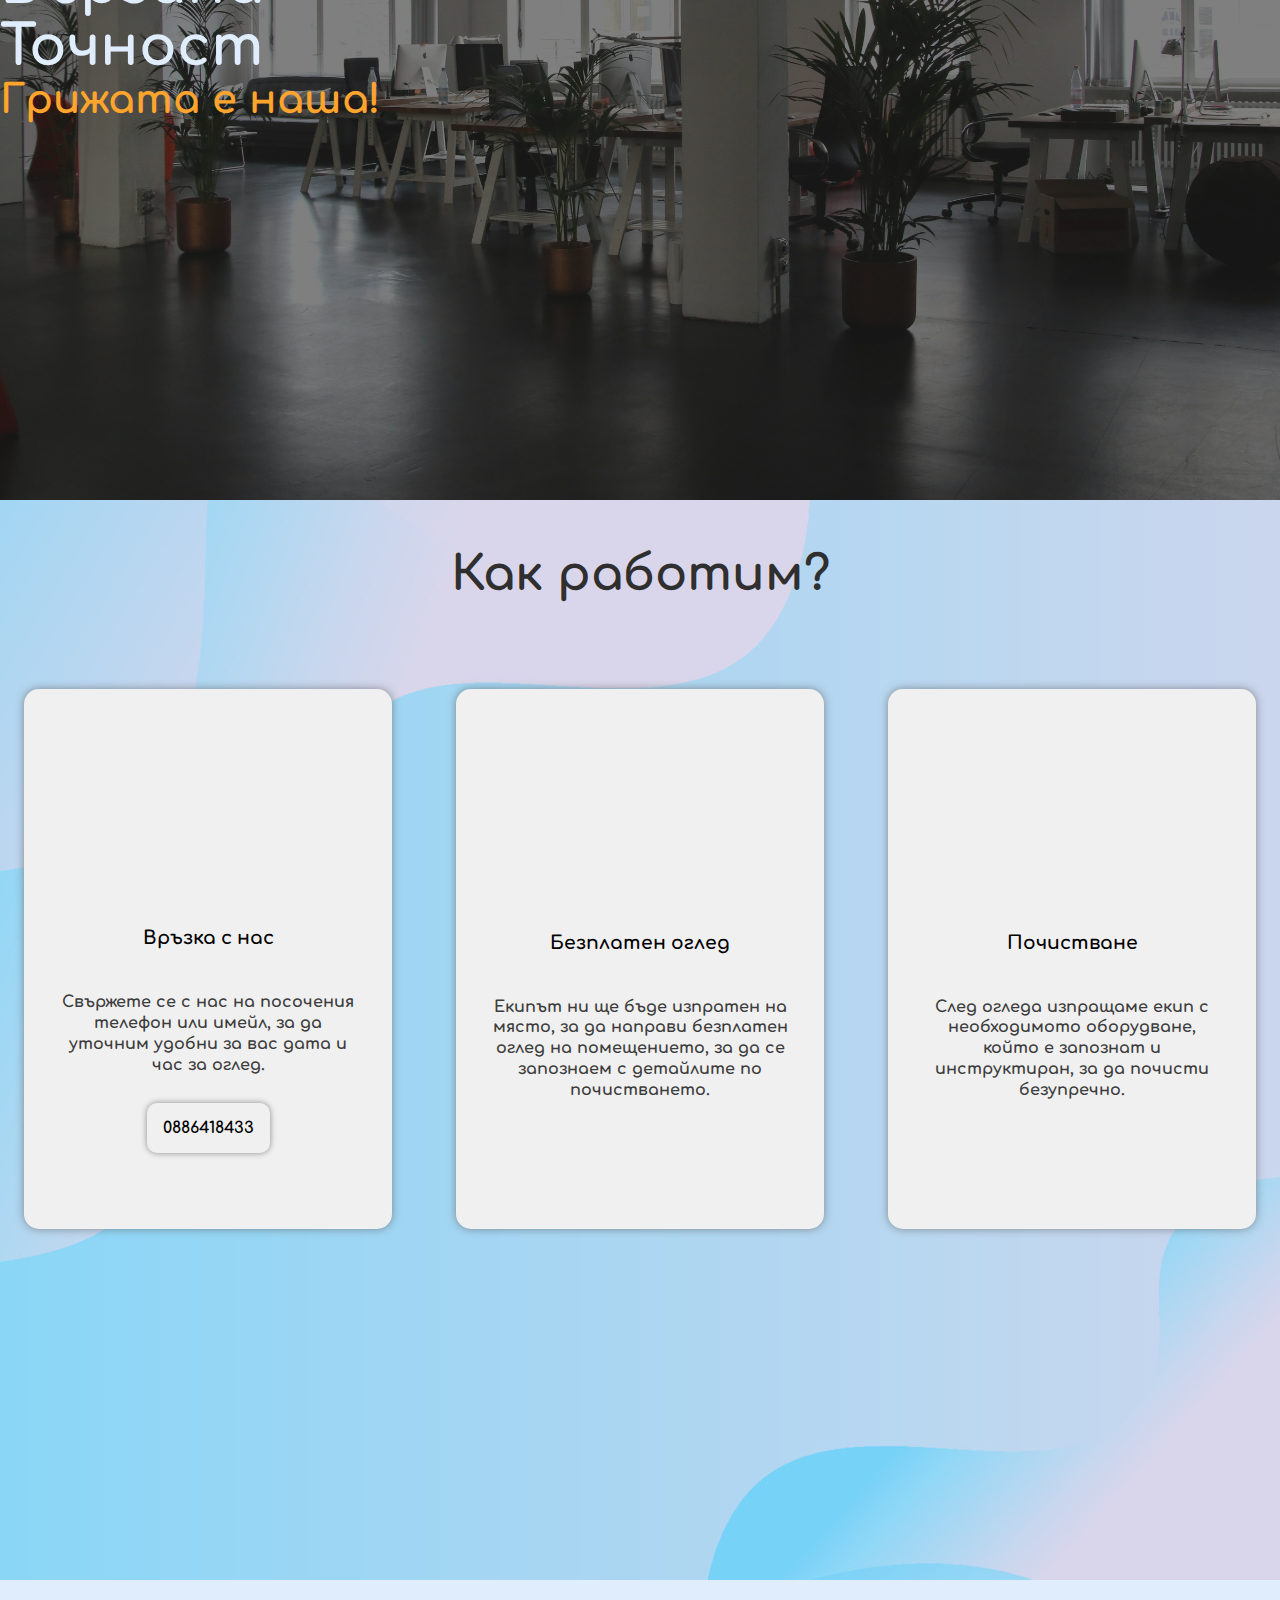
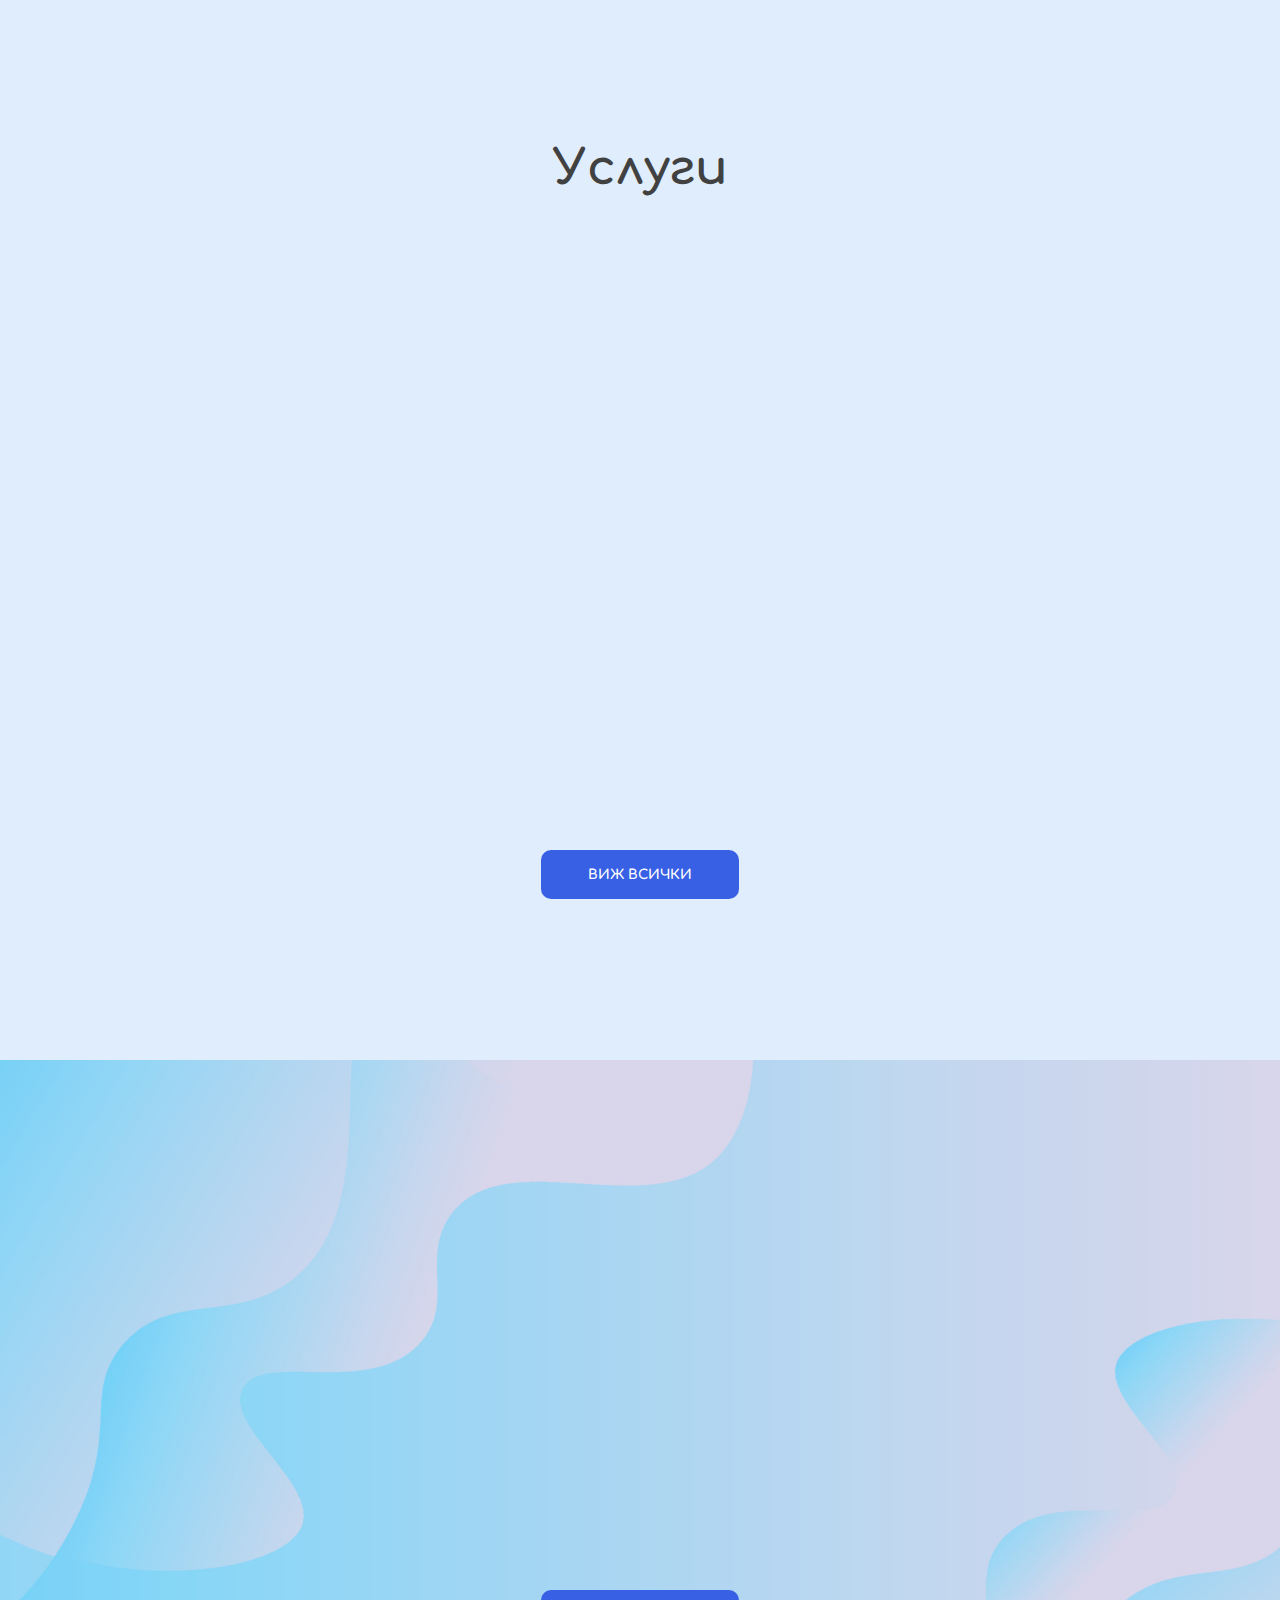
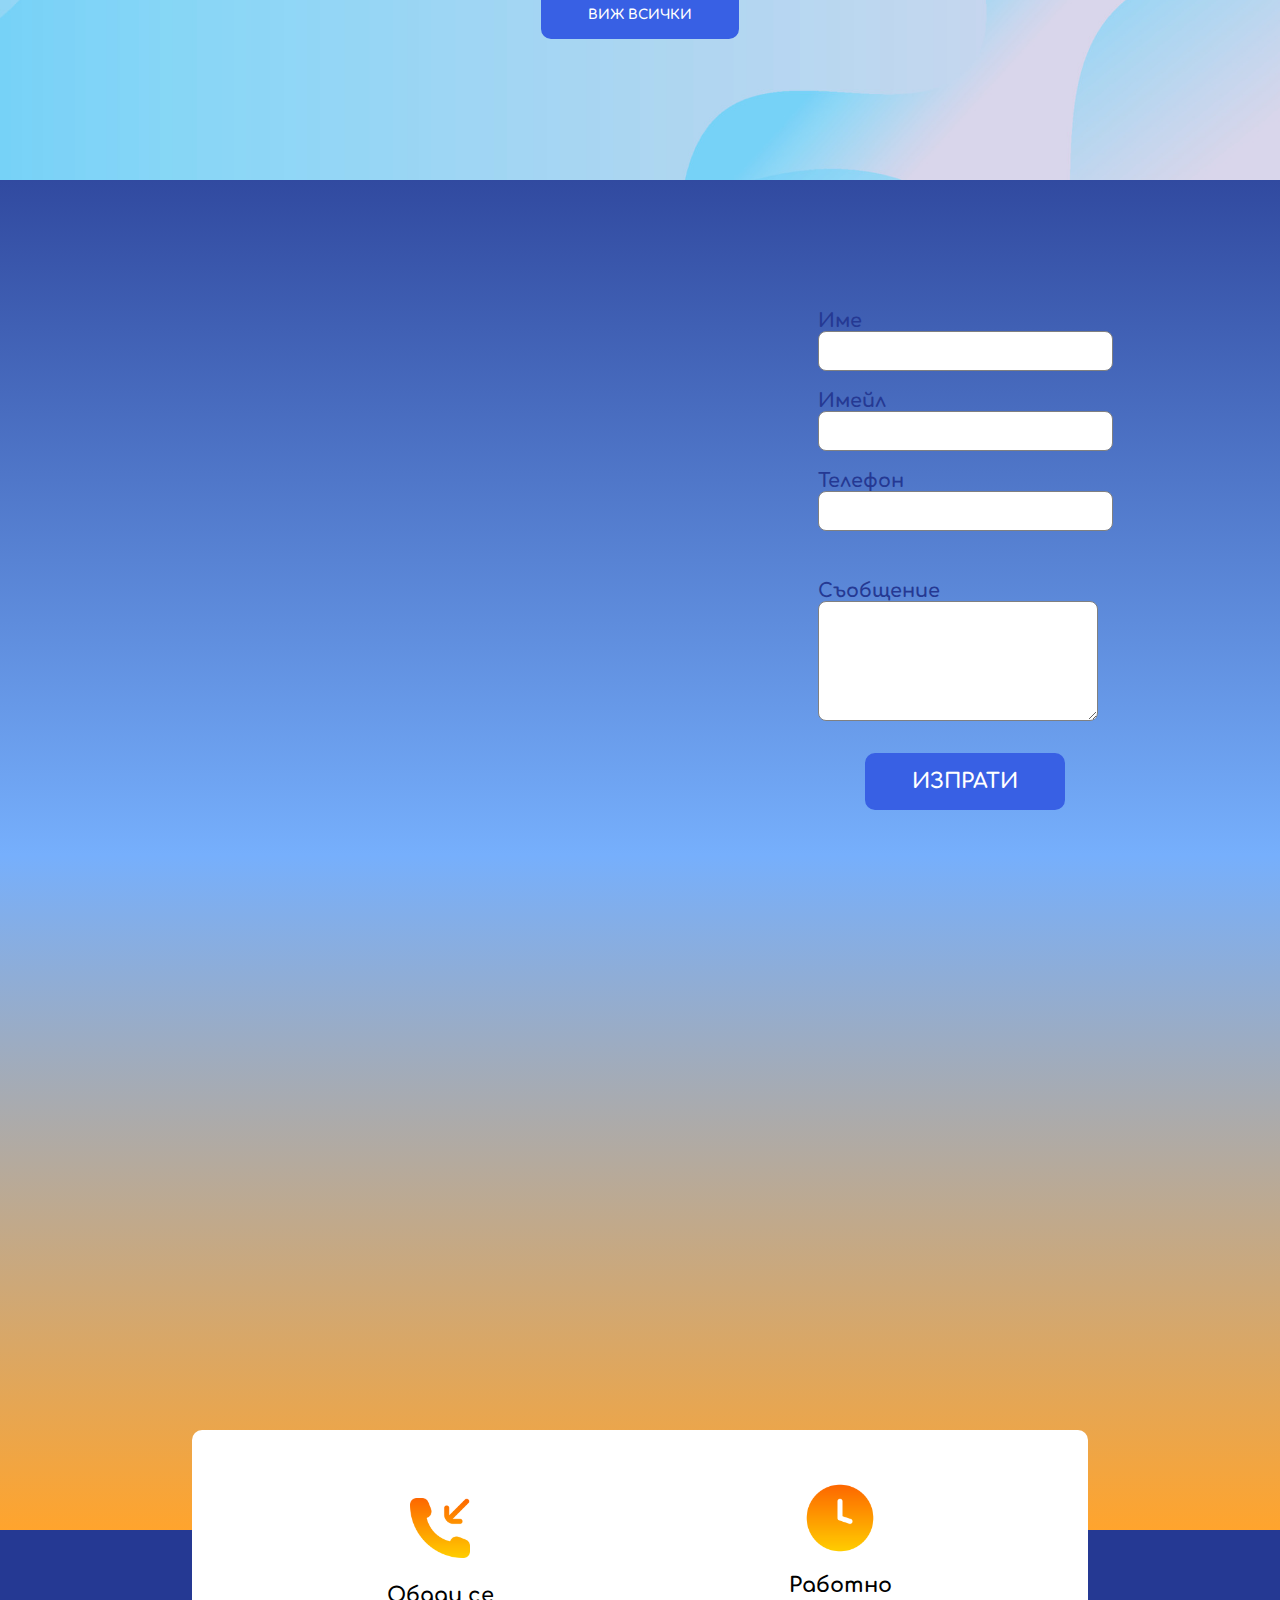
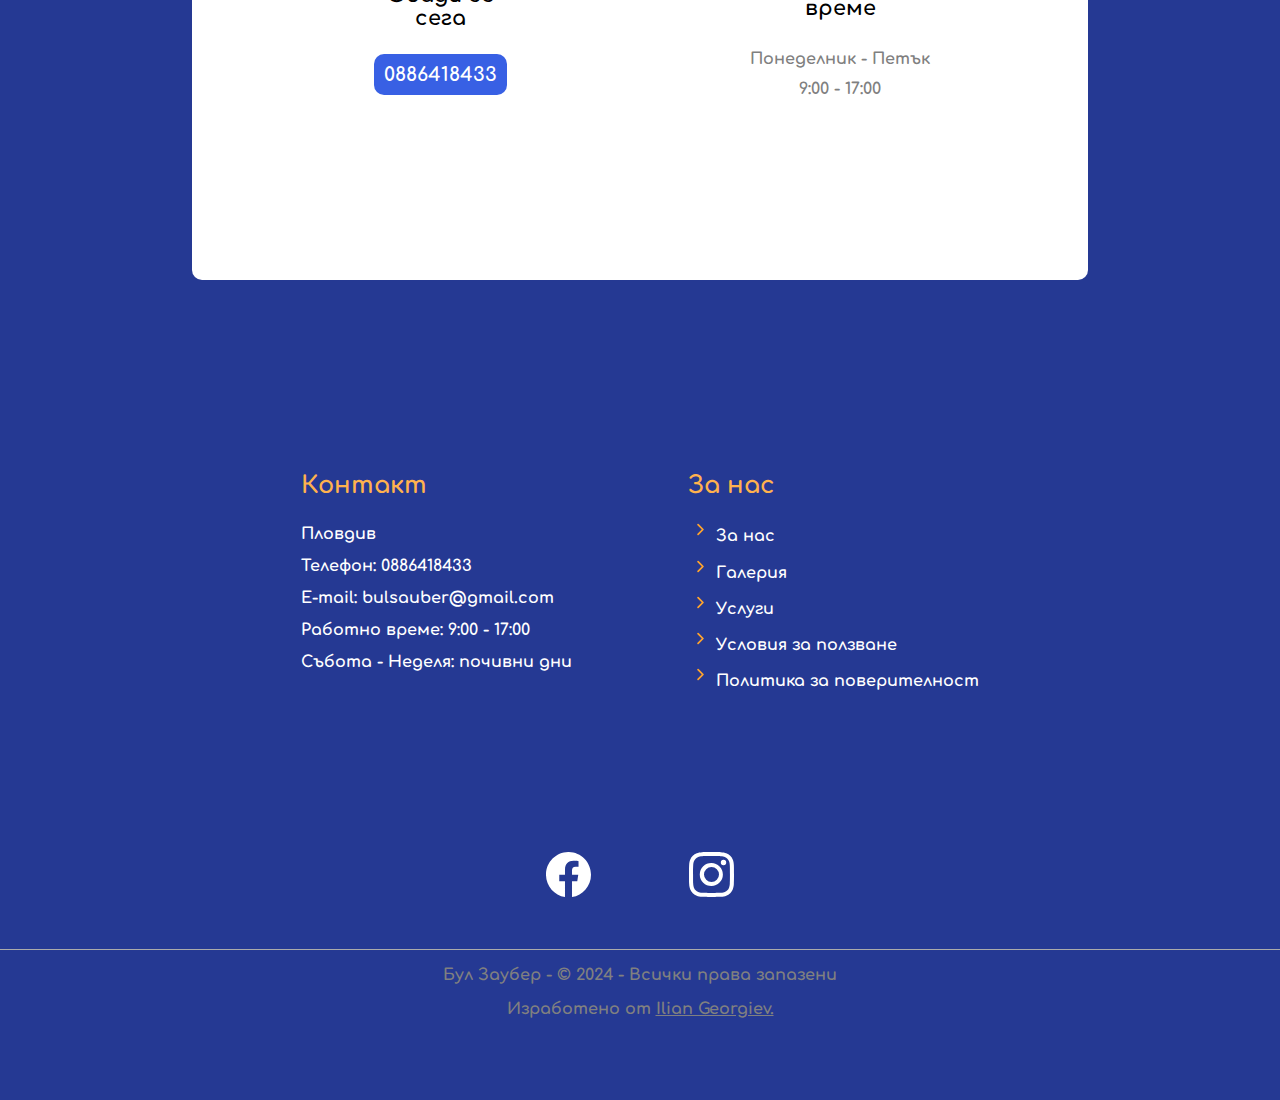
==== commit 49b61ca5: "Changing the text" ====
--- a/index.html
+++ b/index.html
@@ -28,6 +28,7 @@
             <div class="nav-text">
                 <ul>
                     <li><a href="index.html">Начало</a></li>
+                    <li><a href="about.html">За нас</a></li>
                     <li><a href="services.html">Услуги</a></li>
                     <li><a href="#gallery">Нашата работа</a></li>
                 </ul>
@@ -57,7 +58,7 @@
                 <h1>BulSauber</h1>
             </div>
 
-           <p>Дълги години професионално почистване в Германия <br> вече и в България!</p>
+           <p>Дългогодишен опит професионално почистване в Германия, <br> сега и в България!</p>
            
            
            <div  class="statistics-border borders-color">
@@ -143,14 +144,14 @@
                     </div>
                     <div class="column">
                         <h2>Детски градини</h2>
-                        <p>Почистване и поддържане на индустриални помещения, заводи, складове, логистични бази, халета и др.</p>
+                        <p>Почистване и поддържане на детски градини и училища.</p>
                     </div>
                     <div class="column">
                         <h2>Частни домове</h2>
                         <p>Предлагаме професионално основно и абонаментно почистване на частни домове. Почистване на всяка част от вашия дом - с мобилен екип.</p>
                     </div>
                     <div class="column">
-                        <h2>Измиване на прозорци</h2>
+                        <h2>Почистване на прозорци</h2>
                         <p>Измиване на витрини, прозорци, преградни стъкла, фасади; Включва измиване на стъкла, дограма, рамки, первази и подпрозоречни рамки.</p>
                     </div>
                     <div class="column">
--- a/style.css
+++ b/style.css
@@ -1,12 +1,14 @@
 
 
 @font-face {
-    font-family:Comforta ;
-    src: url(/assets/font/static/Comfortaa-Bold.ttf);
-}
-
-
-/* Colors */
+    font-family:Comforta;
+    src: url(assets/font/static/Comfortaa-Bold.ttf) format("truetype");
+    src: local("Comforta"), url("./assets/font/static/Comfortaa-Bold.ttf") format("truetype");
+}
+
+
+
+
 
 header {
 
@@ -107,7 +109,7 @@
     border-radius: 1rem;
     margin-top:2rem;
     padding:10px;
-    background: #3860e4;  /* fallback for old browsers */
+    background: #3860e4;  
 
 }
 
@@ -358,6 +360,7 @@
 .main-header a button {
 
     background-color: #F0F0F0;
+    
     
 }
 
@@ -427,7 +430,9 @@
 font-size: 1rem;
 padding:1rem;
 border-radius: 10px;
-background-color: #dfdfdf;
+background-color: #F0F0F0;
+color:black;
+box-shadow: 0 0 .4rem rgba(0, 0, 0, 0.419);
 border:none;
 cursor: pointer;
 
@@ -843,12 +848,10 @@
   form {
 
     min-width: 470px;
-    padding:2rem 0 2rem 0;
    display:flex;
    flex-direction: column;
    justify-content: center;
    align-items: center;
-   background-color: white;
    border-radius: 30px;
    margin-bottom:.5rem;
    
@@ -1061,7 +1064,6 @@
         animation-name:borderOrange;
         animation-duration: 1s;
         animation-iteration-count: infinite;
-        border:4px solid #F0F0F0;
         padding:10px;
     }
 
@@ -1069,9 +1071,14 @@
 
     @keyframes borderOrange {
         
+        from {
+
+            box-shadow: 0 0 0.3rem #ffa42d;
+        }
+
         to {
 
-            border: 4px solid #ffa42d;
+            box-shadow: 0 0 2rem #ffa42d;
         }
     }
 
@@ -1414,4 +1421,16 @@
 
     font-size: 2rem;
     color:#76affc;
-}+}
+
+
+.about-container .about-content button  {
+
+    padding:1rem;
+    border-radius: 10px;
+    font-size: 1rem;
+    width: 20%;
+    background-color: white;
+    border:none;
+    cursor: pointer;
+  }--- a/mediaqueries.css
+++ b/mediaqueries.css
@@ -145,6 +145,36 @@
 
     }
 
+
+    form {
+
+      padding:1rem;
+      width: 100%;
+    }
+
+    .form-wrapper form .form-content {
+
+      width: 80%;
+      
+      border-radius: 10px;
+      background-color: white;
+
+
+    }
+    .form-wrapper .form-info img {
+
+      display:none;
+    }
+
+    .form-group-message, textarea {
+
+      width: 100%;
+     }
+   
+     .form-group-message textarea {
+   
+       width: 100%;
+     }
     
 
     .call-to-action {
@@ -184,6 +214,7 @@
 .intro-container {
 
   padding: 0 1rem 0 1rem;
+
 }
   
  
@@ -191,6 +222,7 @@
 
   width: fit-content;
   align-self: center;
+  
 }
     .intro-container .statistics-border ul {
 
@@ -216,29 +248,13 @@
       
     }
 
-    .form-wrapper form {
-
-      min-width: 62vh;
-      padding:2rem;
-      
-    }
-
-    .form-wrapper form .form-content {
-
-      width: 100%;
-
-    }
-    .form-wrapper .form-info img {
-
-      display:none;
-    }
+    
 
 
     .intro-content p {
 
       font-size: 1.4rem;
      
-      
   }
 
   .intro-content h1 {
@@ -262,13 +278,37 @@
   align-self: start;
 }
   
-    }
+.about-container .about-content .about-page {
+
+  gap:2rem;
+  margin-bottom:1rem;
+}
+
+.about-container .about-content .about-page h1 {
+
+font-size:2rem;
+align-self: center;
+}
+
+
+.about-container .about-content button  {
+
+  padding:1rem;
+  border-radius: 10px;
+  font-size: 1rem;
+  width: 100%;
+  background-color: white;
+  border:none;
+  
+}
+
+    }
+
+
+
 
 
  @media(max-width: 640px) {
-
-
-  
 
 
   .nav-text {
@@ -331,7 +371,7 @@
 
 .main-header h1 {
 
-  font-size:2.5rem;
+  font-size:2rem;
   
 }
 
@@ -439,83 +479,55 @@
   
   from {
 
-      border-top:  4px solid #3860e4;
-      border-right:  4px solid #3860e4;
-      border-bottom:  4px solid #3860e4;
+    box-shadow: 0 0 0.5rem #3860e4;
      
   }
 
   to {
 
-      border-top:  4px solid #ffa42d;
-      border-right:  4px solid #ffa42d;
-      border-bottom:  4px solid #ffa42d;
-      
-  }
-}
-
-
-
-
+    box-shadow: 0 0 2rem #ffa42d;
+      
+  }
+}
+
+.form-wrapper {
+    
+  display:flex;
+  flex-direction: column;
+  justify-content: start;
+  align-items: center;
+  text-align: start;
+ padding: 1rem;
+ min-height: 180vh;
+ 
+ 
+}
+
+
+
+.form-wrapper .form-info {
+
+  padding:1rem;
+
+}
 .form-wrapper .form-info h1 {
 
-  font-size:2.7rem;
+  font-size:2rem;
 
 }
 
 .form-wrapper .form-info p {
 
-font-size: 1.6rem;
-
-}
-
-.form-info {
-
-  padding-left:2rem;
-}
-
-}
-
-
-
-
-
-@media(max-width:1050px) {
-
-  .form-wrapper {
-    
-    display:flex;
-    flex-direction: column;
-    justify-content: start;
-    align-items: center;
-    text-align: start;
-   padding: 1rem 0 1rem 0;
-   min-height: 180vh;
-  }
-
- 
-  .form-wrapper h1 {
-
-    width: 550px;
-    text-align: start;
-    align-self: center;
-
-  }
-
-  .form-wrapper img {
-
-
-    display:none;
-  }
-
-  .form-wrapper p {
-
-    margin-bottom:2rem;
-  }
-
-
-
-}
+font-size: 1.4rem;
+
+
+}
+
+
+}
+
+
+
 
 
 @media screen and (max-width: 900px) {
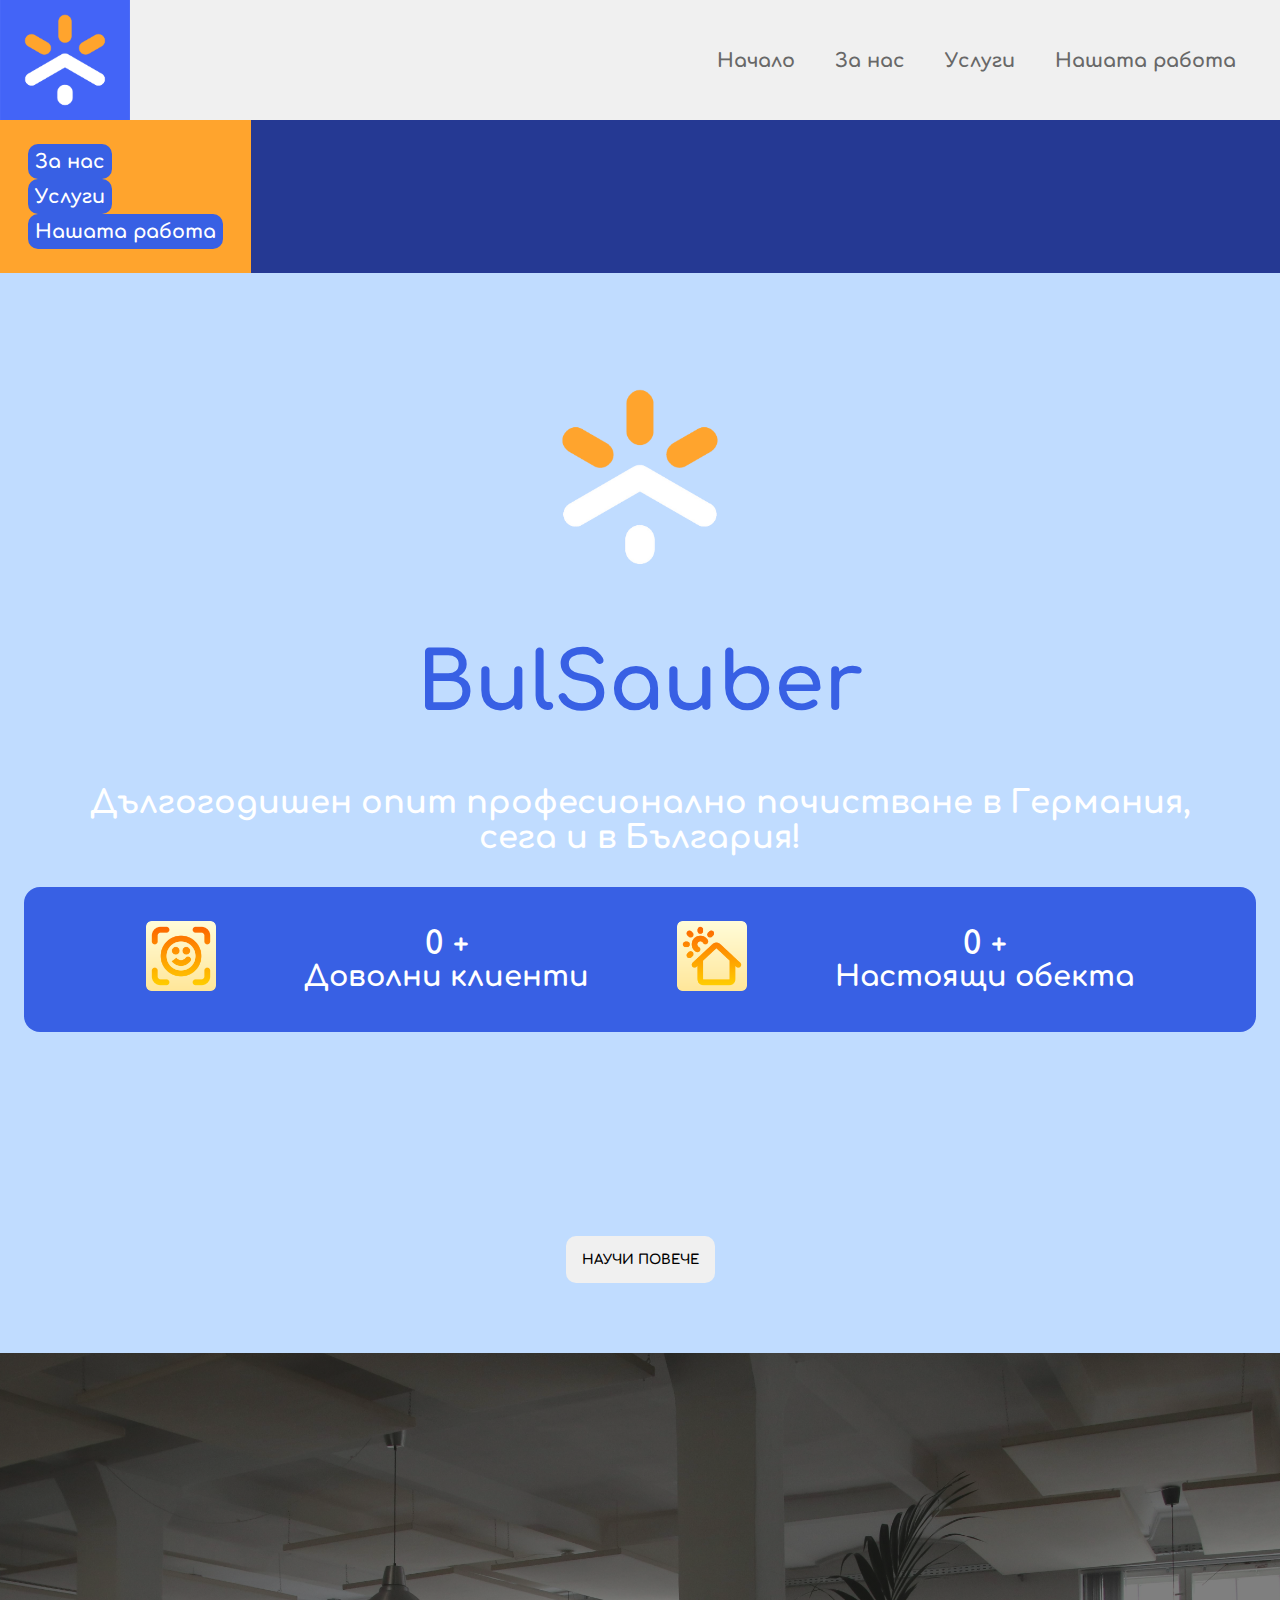
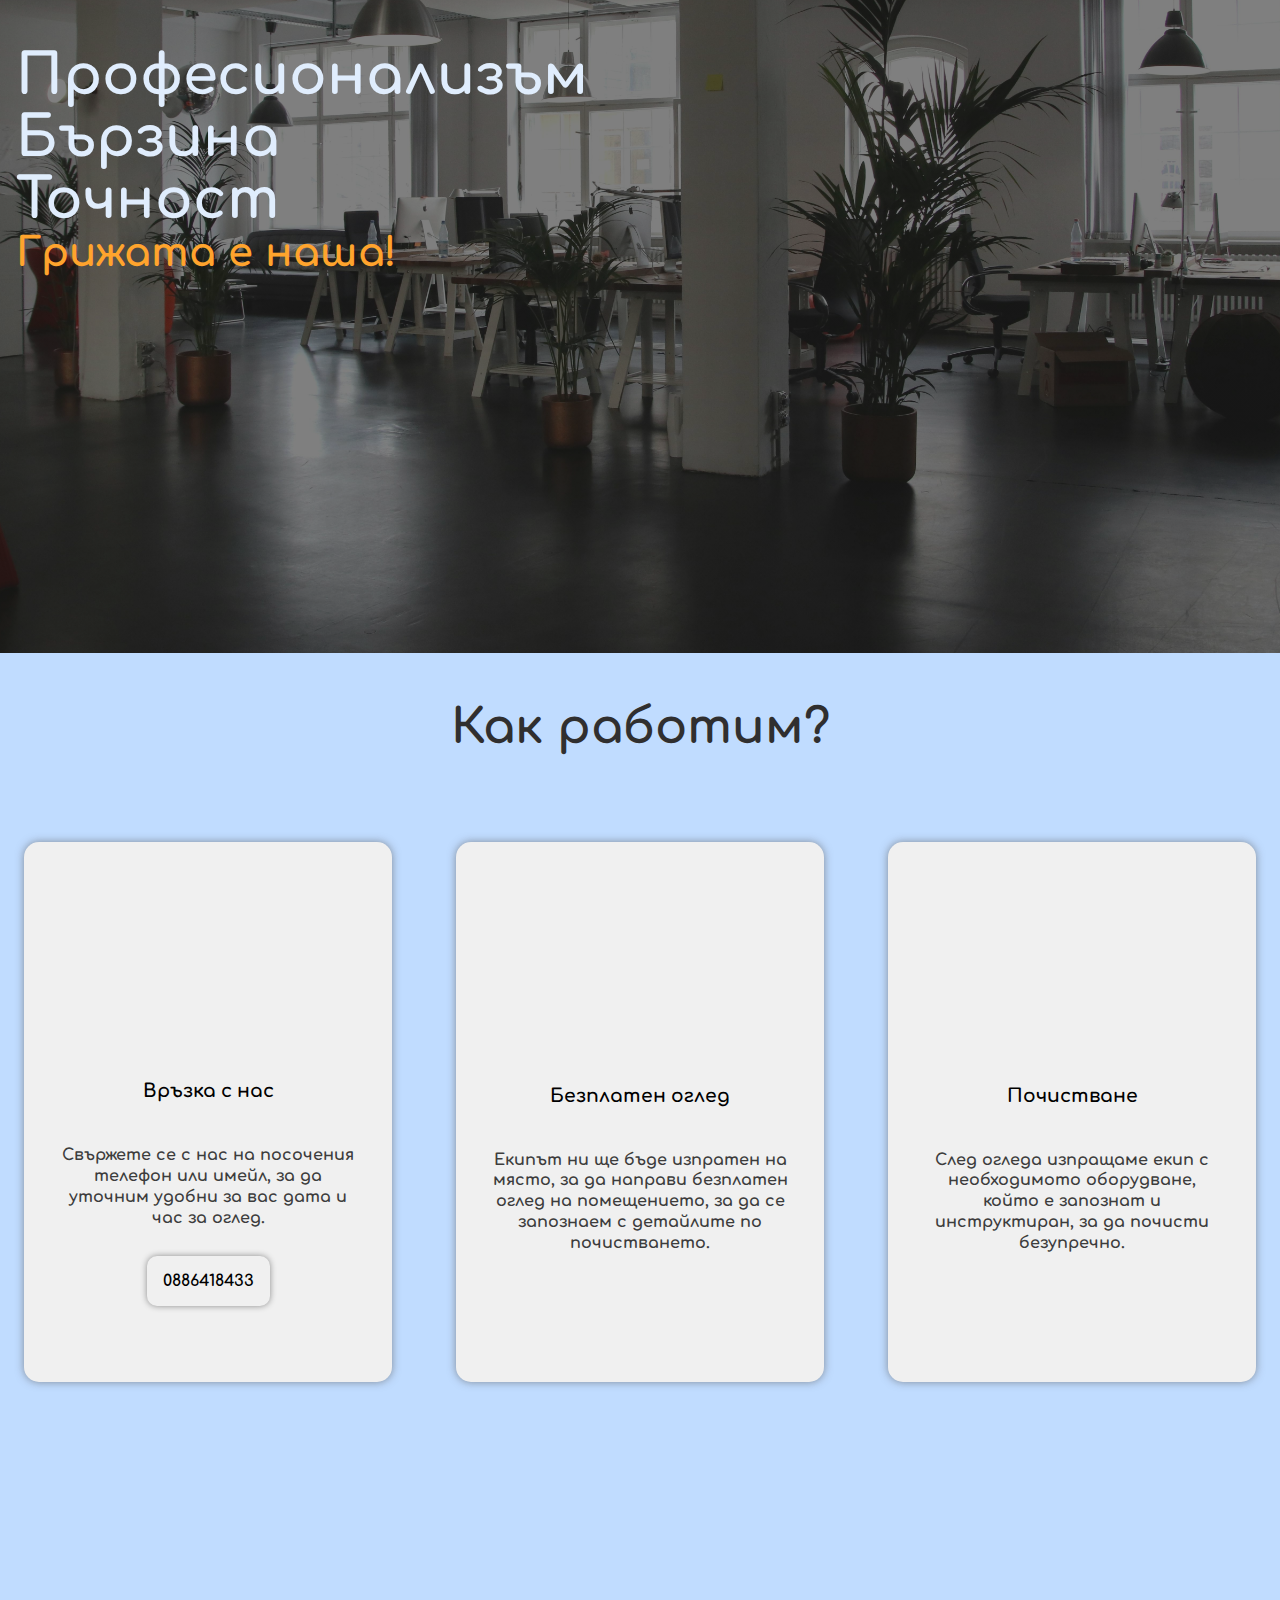
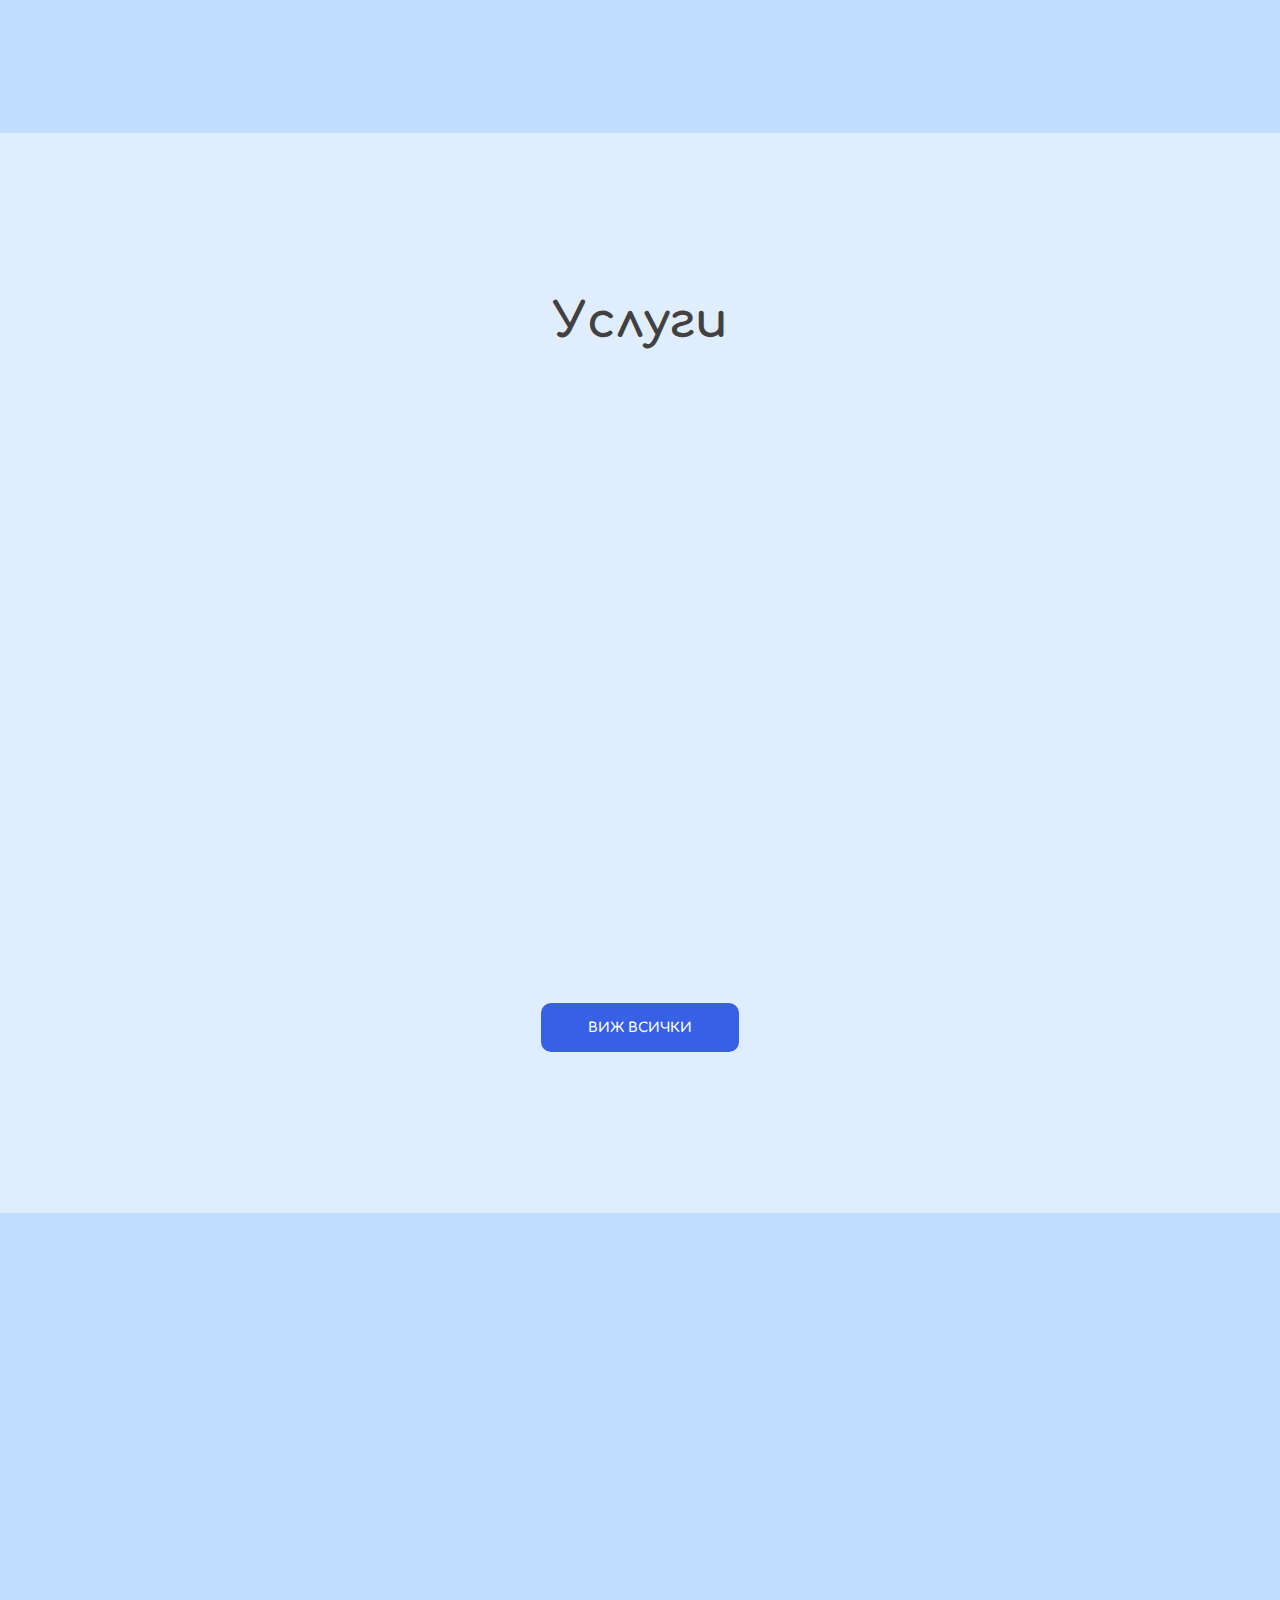
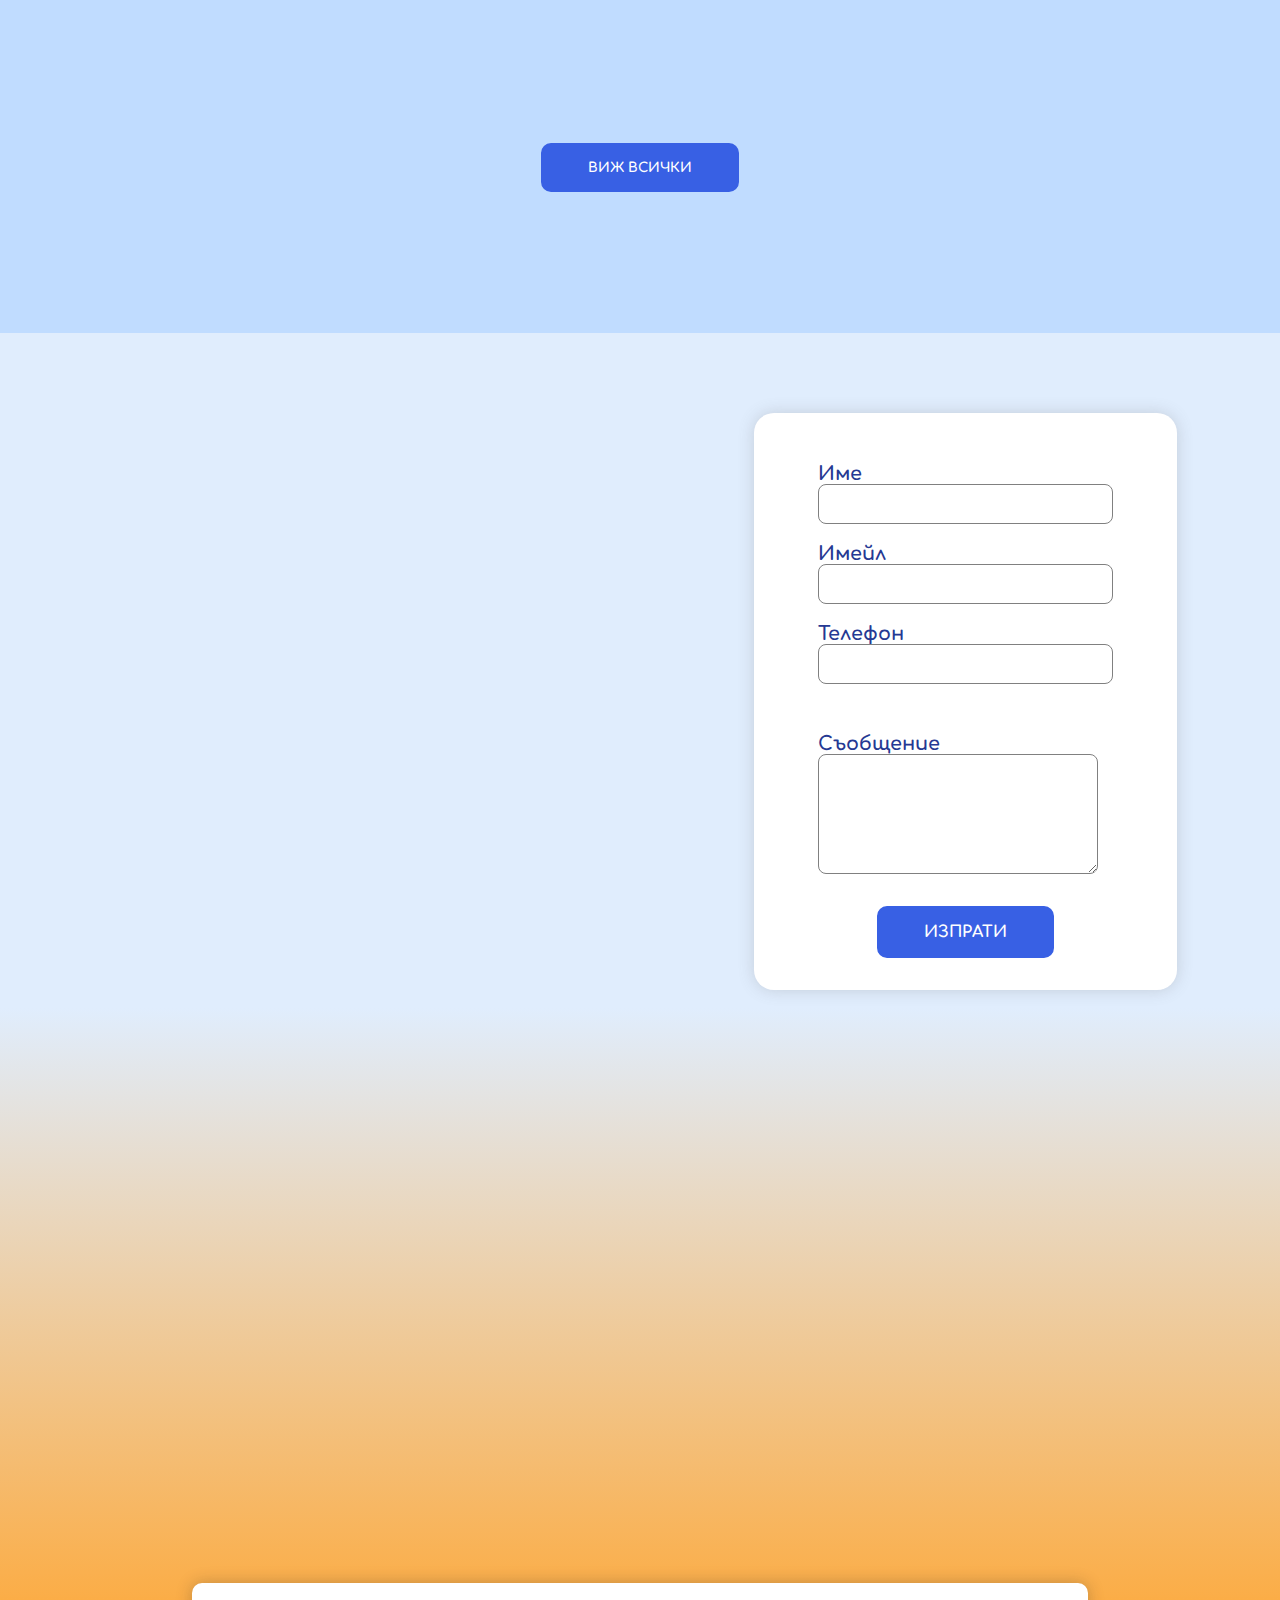
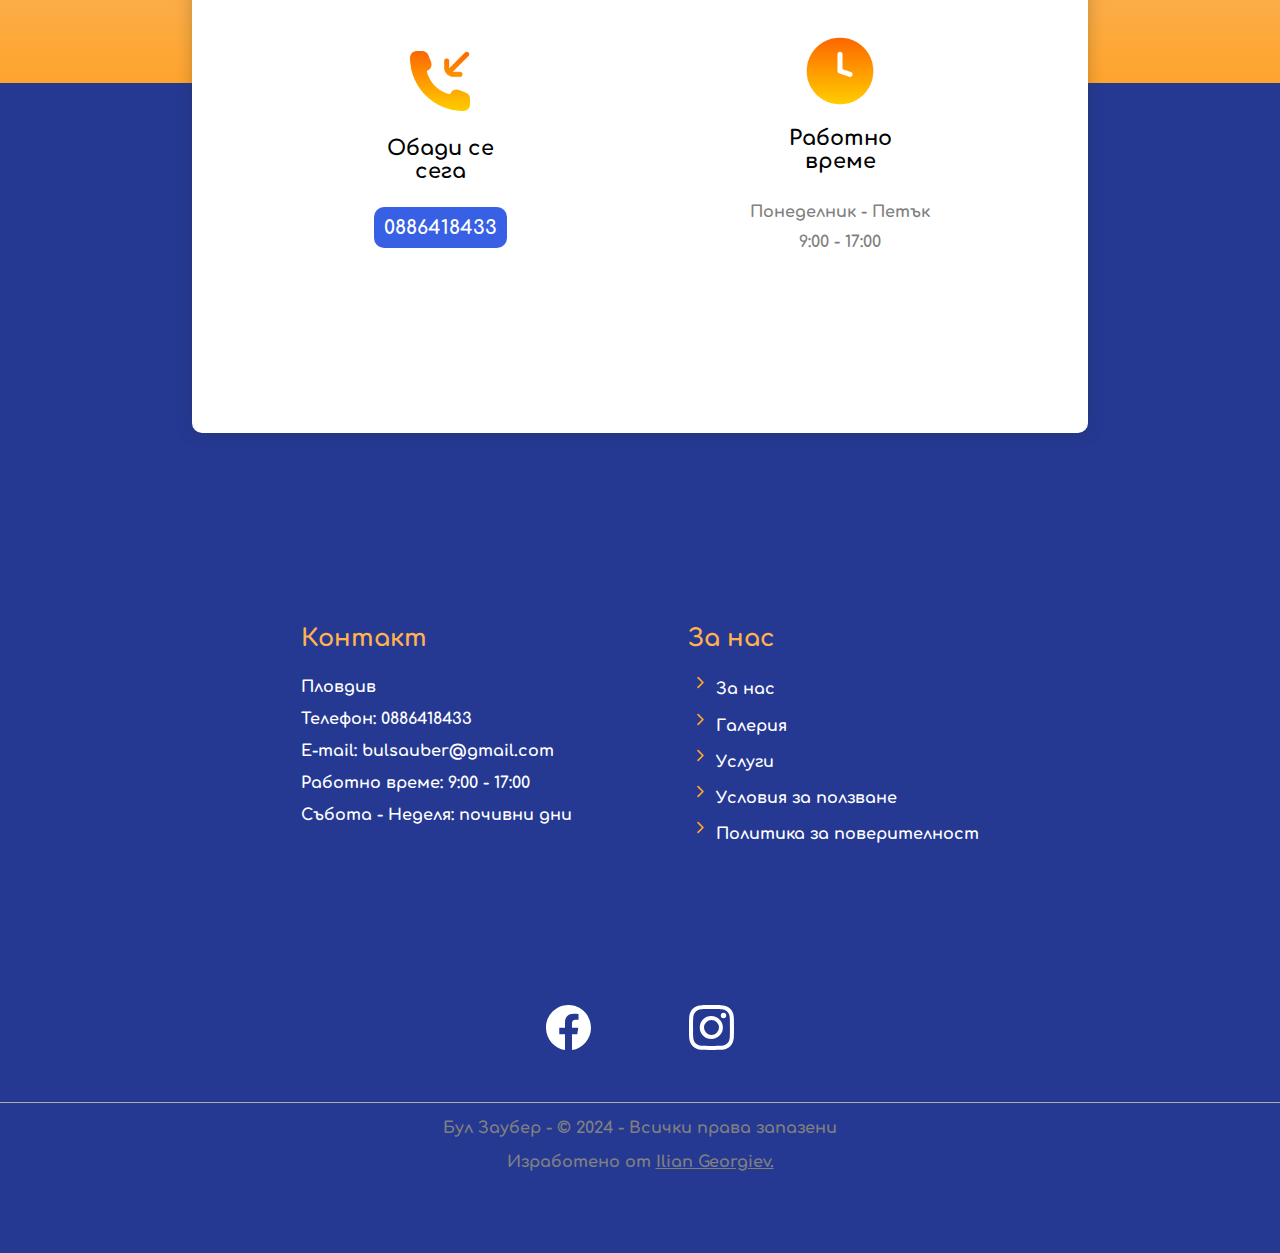
==== commit f8c912d6: "Updating the menu and fixing bugs" ====
--- a/index.html
+++ b/index.html
@@ -37,11 +37,8 @@
         </nav>
     </header>
     <div class="menu">
-        <div class="X-icon">
-        <i class="bi bi-x-lg"></i>
-    </div>
+       
         <ul class="menu-links">
-            
             <li><a href="about.html">За нас</a></li>
             <li><a href="services.html">Услуги</a></li>
             <li><a href="#gallery">Нашата работа</a></li>
@@ -102,7 +99,7 @@
     </div>
         <div data-aos="fade-right" class="message-and-call-btns">
         <a href="#contact-form"><button class="buttons-color" id="hero-btn">Изпрати запитване</button></a>
-        <a href="tel:359884493678"><button class="buttons-color" id="hero-btn-2">0886418433</button></a>
+        <a href="tel:0886418433"><button class="buttons-color" id="hero-btn-2">0886418433</button></a>
     </div>
     </div>
         </div>
@@ -115,7 +112,7 @@
                     <img data-aos="fade-up" class="column-icon-call" src="./icons/phone_9150196.png" alt="calling">
                 <h3>Връзка с нас</h3>
                 <p>Свържете се с нас на посочения телефон или имейл, за да уточним удобни за вас дата и час за оглед.</p>
-             <a href="tel:359884493678"><button>0886418433</button></a>
+             <a href="tel:0886418433"><button>0886418433</button></a>
             </div>
             
             <div class="info-column">
@@ -227,7 +224,7 @@
 <img class="column-icon-call" src="./icons/call-button_8051283.png" alt="calling">
                 <h2>Обади се сега</h2>
                 <div>
-                <a href="tel:359884493678">0886418433</a>
+                <a href="tel:0886418433">0886418433</a>
             </div>
     </div>
                <div>
--- a/style.css
+++ b/style.css
@@ -206,31 +206,32 @@
 }
 
 .menu {
-   min-width: 50%;
-    top:0%;
-    position: absolute;
+    
+    display: flex;
+    flex-direction: column;
     background-color:#ffa42d;
     transition: all 300ms;
     overflow: hidden;
+    z-index: 1;
     
 }
 
 .menu.active {
 
-    top:14%;
+    height: 180px;
     background-color: #F0F0F0;
     border-radius: 5px;
     
 }
 
 .menu ul {
-
-display:flex;
-flex-direction: row;
-justify-content: end;
-align-items: center;
-text-align: center;
-
+    
+    flex-direction: column;
+    justify-content: 
+    align-items: flex-start;
+    text-align: center;
+    flex-wrap: wrap;
+    flex-basis: stretch;
 }
 
 .menu ul li {
@@ -380,7 +381,7 @@
 justify-content: start;
 align-items: center;
 min-height: 120vh;
-background-image: url(icons/vecteezy_abstract-gradient-pastel-blue-and-purple-background-neon_8617161-1.jpg);
+background-color:#c0dcff;
 background-position: center;
 background-size: cover;
 padding-bottom:1rem;
@@ -487,7 +488,7 @@
     display:flex;
     justify-content:center;
     align-items: center;
-    background-image: url(icons/vecteezy_abstract-gradient-pastel-blue-and-purple-background-neon_8617161-1.jpg);
+    background-color: #c0dcff;
    background-position: center;
    background-size: cover;
   overflow: hidden;
@@ -514,6 +515,7 @@
     cursor: pointer;
     text-transform: uppercase;
     background-color: #F0F0F0;
+    color:black;
 }
 
 .intro-content button a {
@@ -668,12 +670,13 @@
     
 }
 
-.services-columns {
+.services-container .services-columns {
 
     display:grid;
     grid-template-columns: 1fr 1fr;
     gap:2rem;
     padding:1.5rem;
+    place-content: center;
     
 }
 
@@ -703,7 +706,7 @@
     min-height: 80vh;
     align-items: center;
     justify-content: center;
-    background-image: url(icons/vecteezy_abstract-gradient-pastel-blue-and-purple-background-neon_8617161-1.jpg);
+    background-color:#c0dcff;
    background-position: center;
    background-size: cover;
 
@@ -718,6 +721,7 @@
 align-items: start;
 flex-direction: column;
 gap:1.5rem;
+padding: 0 1rem 0 1rem;
 
 }
 
@@ -805,7 +809,7 @@
     align-items: start;
     padding:5rem;
     min-height: 150vh;
-    background: linear-gradient(to bottom, #314aa0,#76affc,#ffa42d);
+    background: linear-gradient(to bottom, #e0edfd,#e0edfd,#ffa42d);
     overflow: hidden;
    
  }
@@ -824,7 +828,7 @@
 
 
 font-size:1.8rem;
-color:#ffb24e;
+color:#302f2f;
 padding-left: 2rem;
 
 
@@ -836,10 +840,10 @@
 padding:1rem;
  }
 
- .form-wrapper h1 {
+ .form-wrapper .form-info h1 {
     font-size: 3rem;
     padding:2rem;
-    color:White;
+    color:#3860e4;
     align-self: start;
  }
   
@@ -903,7 +907,7 @@
 
 .form-wrapper div button {
     
-    font-size: 1.3rem;
+    font-size: 1rem;
     cursor: pointer;
     align-self: center;
     background-color: #3860e4;
@@ -1015,7 +1019,7 @@
     background-color: #fff;
     text-align: center;
     padding:2rem;
-
+    box-shadow:  0 0 1rem #25252542;
 }
 
 
@@ -1206,25 +1210,9 @@
 
 /* Services page */
 
-.menu .X-icon {
-    
-    position:absolute;
-    left:6%;
-    top:28%;
-   background-color: #3860e4;
-    border-radius: 10px;
-    padding:5px;
-    
-}
-
-.menu .X-icon i {
-
-font-size: 23px;
-cursor: pointer;
-color:#ffa42d;
-
-
-}
+
+
+
 
 .services-container p {
 
@@ -1369,15 +1357,10 @@
 
 @keyframes ringing {
     
-    from {
-
-        border: 4px solid #3860e4;
-       
-    }
 
     to {
 
-        border: 4px solid #ffa42d;
+        box-shadow: 0 0 1rem #ffa42d; 
         
     }
 }
@@ -1433,4 +1416,11 @@
     background-color: white;
     border:none;
     cursor: pointer;
+  }
+
+  .form-content {
+
+    border-radius: 20px;
+    background-color: #ffffff;
+    box-shadow:  0 0 1rem #6868683d;
   }--- a/mediaqueries.css
+++ b/mediaqueries.css
@@ -1,10 +1,6 @@
 
 
-
-
-
-
- @media(max-width: 640px) {
+ @media(max-width: 887px) {
 
   
 
@@ -15,7 +11,7 @@
   
   .container {
     
-    min-width: 100vw;
+   
     padding-left:0.8rem;
     padding-right:0.8rem;
   
@@ -48,10 +44,10 @@
   .menu {
 
     display:flex;
-    justify-content: end;
-    align-items: center;
+    justify-content: center;
+    align-items: start;
     width:100%;
-    height: 100px;
+    height: 0px;
     
     }
 
@@ -88,13 +84,7 @@
       transition: ease-in 200ms;
     }
    
-    .menu .X-icon:active {
-
-      transform: scale(0.8);
-      transition: ease 100ms;
-      background-color: #3860e4;
-
-    }
+   
     .info-container  {
 
       padding:0 1rem 0 1rem;
@@ -114,17 +104,17 @@
       gap:2rem;
       justify-content: center;
       align-items: center;
-     width: 90%;
+     width: 80%;
      overflow: hidden;
      margin-bottom:3rem;
-
+      
     }
 
    
     .services-container {
 
       padding:2rem 0 2rem 0;
-      
+    
 
     }
 
@@ -133,7 +123,8 @@
       display:grid;
       grid-template-columns: 1fr;
       padding:0 1rem 0 1rem;
-
+      place-content: center;
+      
     }
 
     .services-container h1 {
@@ -152,19 +143,22 @@
       width: 100%;
     }
 
+    
     .form-wrapper form .form-content {
 
       width: 80%;
-      
       border-radius: 10px;
       background-color: white;
-
-
+     
     }
     .form-wrapper .form-info img {
 
       display:none;
     }
+
+
+    
+    
 
     .form-group-message, textarea {
 
@@ -250,11 +244,10 @@
 
     
 
-
     .intro-content p {
 
       font-size: 1.4rem;
-     
+    
   }
 
   .intro-content h1 {
@@ -302,16 +295,7 @@
   
 }
 
-    }
-
-
-
-
-
- @media(max-width: 640px) {
-
-
-  .nav-text {
+.nav-text {
 
   display:none;
 
@@ -344,16 +328,18 @@
     align-items: center;
    width: 80%;
    overflow: hidden;
-   
+   padding:0 1rem 0 1rem;
+
   }
 
   .info-section .info-column {
    
-    min-width: 85%;
+    min-width: 80%;
     min-height: 380px;
     
   }
- 
+
+
   .main-header {
 
     display:grid;
@@ -365,83 +351,144 @@
 
 .main-header p {
 
-  font-size: 1.7rem;
+  font-size: 2rem;
 
 }
 
 .main-header h1 {
 
-  font-size:2rem;
-  
-}
-
-
-.intro-container .statistics-border {
-
-width: fit-content;
-align-self: center;
-}
-  .intro-container .statistics-border ul {
-
- display:flex;
- flex-direction: column;
- gap:1rem;
- 
-
-  }
-
-  .intro-container .check-icons i {
-
-    font-size:1.8rem;
-  }
-
-  .intro-container .checks {
-
-
-    display:flex;
-    flex-direction: column;
-    justify-content: start;
-    align-items: start;
-    
-  }
-
-
+  
+  font-size: 3rem;
+
+  
+}
+
+.intro-container .check-icons i {
+
+  font-size:1.8rem;
+}
+
+.intro-container .checks {
+
+
+  display:flex;
+  flex-direction: column;
+  justify-content: start;
+  align-items: start;
+  
+}
 
 .intro-container .checks li {
 
   font-size: 1.4rem;
   padding:.5rem;
-}
-
-
-  .check-icons {
-
-    display:flex;
-    flex-direction: column;
-    justify-content: start;
-    align-items: end;
-    gap:4rem;
-    padding-bottom:2rem;
-    
-    
-  }
-
-  .intro-container .facts-container {
-
-
-    display:grid;
-   grid-template-columns: 1fr 1fr 1fr;
-    place-content: center center;
-    
-  }
-
-
-  .form-wrapper .form-info img {
-
-    display:none;
-  }
-
-
+  
+}
+
+.check-icons {
+
+  display:flex;
+  flex-direction: column;
+  justify-content: start;
+  align-items: end;
+  gap:4rem;
+  padding-bottom:2rem;
+  
+  
+}
+
+.intro-container .facts-container {
+
+
+  display:grid;
+ grid-template-columns: 1fr 1fr 1fr;
+  place-content: center center;
+  
+}
+
+.message-and-call-btns #hero-btn-2,#hero-btn  {
+
+  font-size:1.5rem;
+  padding:0.8rem;
+  border-radius: 10px;
+  
+}
+
+
+
+
+    }
+
+
+
+   @media(max-width:960px) {
+
+   
+
+    .form-wrapper {
+    
+      display:flex;
+      flex-direction: column;
+      justify-content: start;
+      align-items: center;
+      text-align: start;
+     padding: 1rem;
+     min-height: 170vh;
+     
+    }
+
+    .form-wrapper form .form-content {
+
+      width: 80%;
+      border-radius: 10px;
+      background-color: white;
+      
+    }
+
+    form {
+
+      padding:1rem;
+      width:80%;
+    }
+
+
+    .form-group-message textarea {
+   
+      width: 100%;
+    }
+    
+.form-wrapper .form-info {
+
+  padding:1rem;
+
+}
+.form-wrapper .form-info h1 {
+
+  font-size:2rem;
+
+}
+
+.form-wrapper .form-info p {
+
+font-size: 1.4rem;
+
+
+}
+
+.form-wrapper img {
+
+  display: none;
+}
+
+
+
+   }
+
+
+ @media(max-width: 767px) {
+
+
+ 
   .call-to-action .call-to-action-wrapper div div   {
     
    width: 100%;
@@ -460,7 +507,7 @@
 
   .message-and-call-btns #hero-btn-2,#hero-btn  {
 
-    font-size:1.3rem;
+    font-size:1rem;
     padding:0.8rem;
     border-radius: 0 10px 10px 0;
     
@@ -512,15 +559,30 @@
 }
 .form-wrapper .form-info h1 {
 
-  font-size:2rem;
+  font-size:1.9rem;
+  color:#3860e4;
 
 }
 
 .form-wrapper .form-info p {
 
 font-size: 1.4rem;
-
-
+color: rgb(44, 44, 44);
+
+}
+
+
+.main-header h1 {
+
+  
+  font-size: 3rem;
+
+  
+}
+
+.main-wrapper {
+
+  padding:0;
 }
 
 
@@ -547,4 +609,46 @@
   }
 
 
-  +  @media screen and (max-width:600px) {
+
+
+    .main-header h1 {
+
+
+      font-size:2rem;
+    }
+
+    .main-wrapper {
+
+      padding:0;
+    }
+  }
+ 
+
+  @media screen and (max-width: 350px) {
+
+    .main-wrapper {
+
+      padding:0;
+    }
+
+    .main-header h1 {
+
+      font-size: 1.5rem;
+    }
+
+    .main-header p {
+
+
+      font-size: 1.3rem;
+
+    }
+
+    .message-and-call-btns button {
+      
+      font-size: 1.2rem;
+      
+     
+    }
+
+  }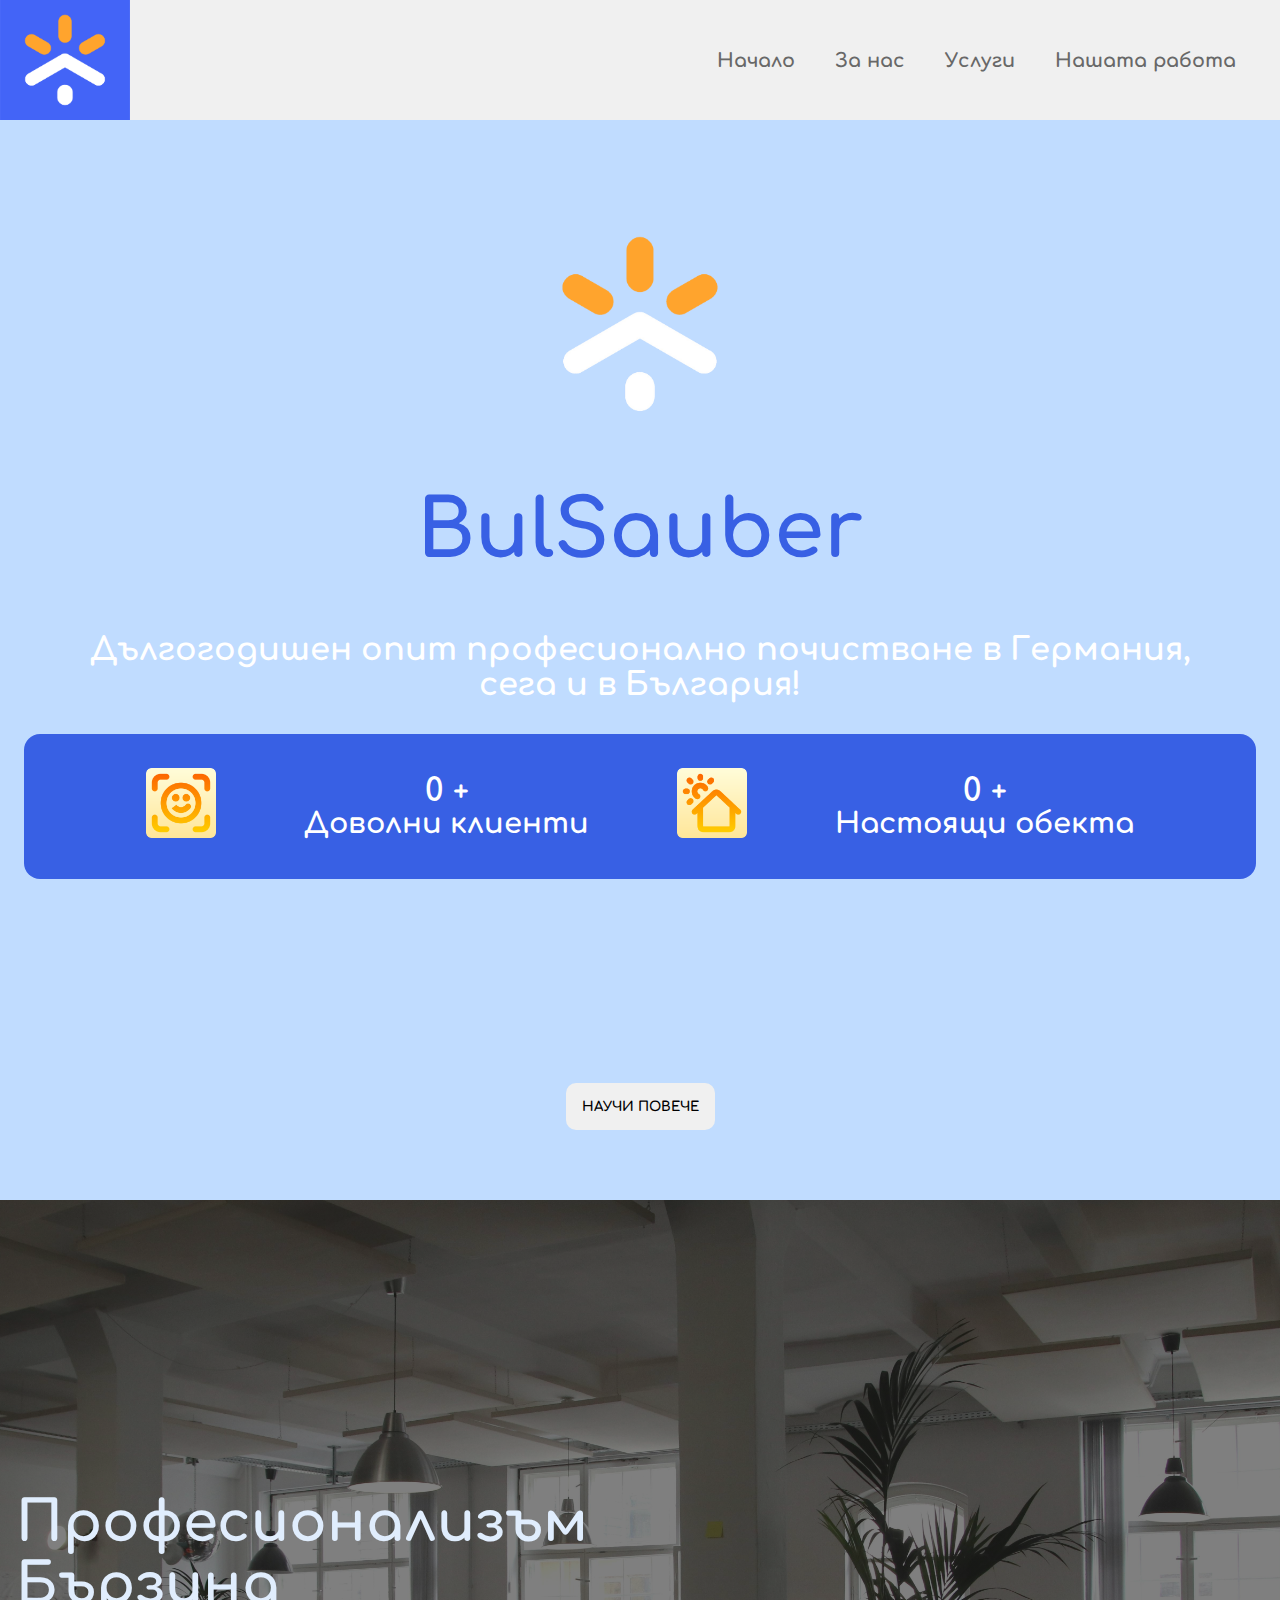
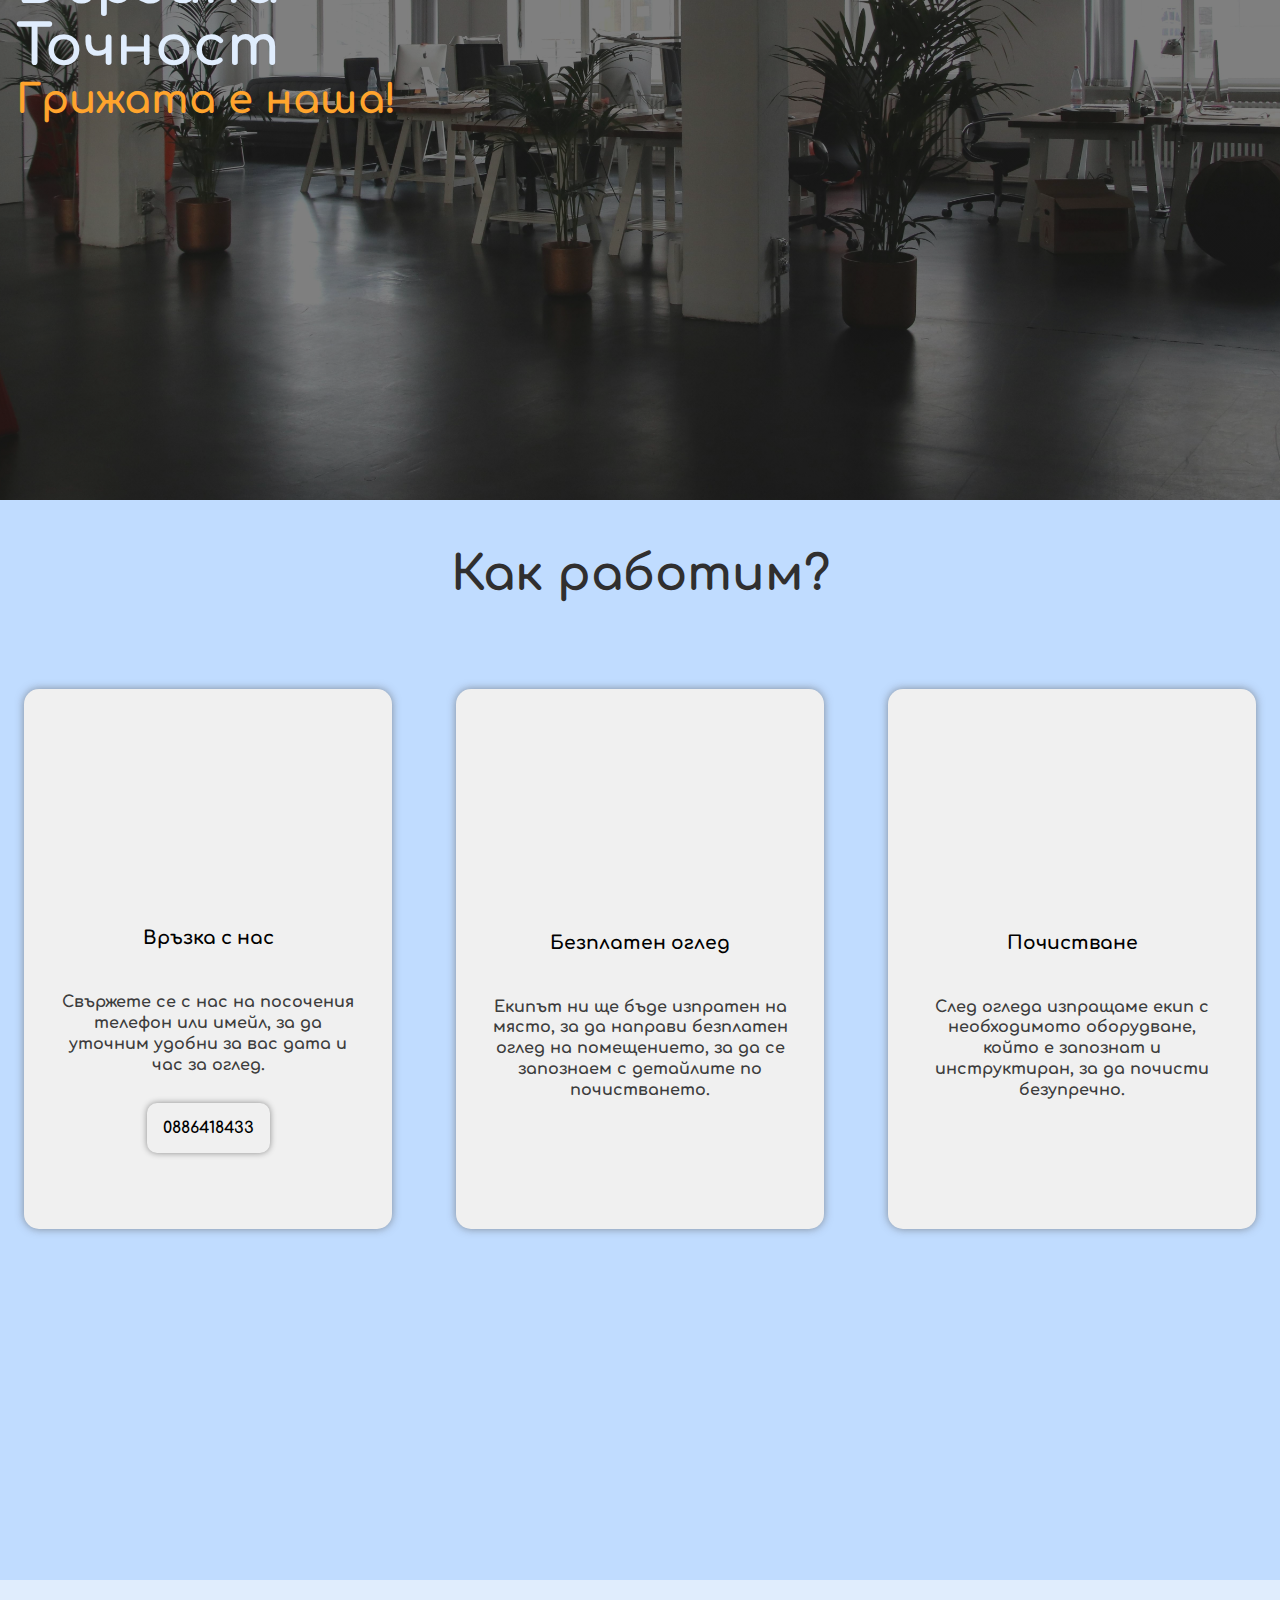
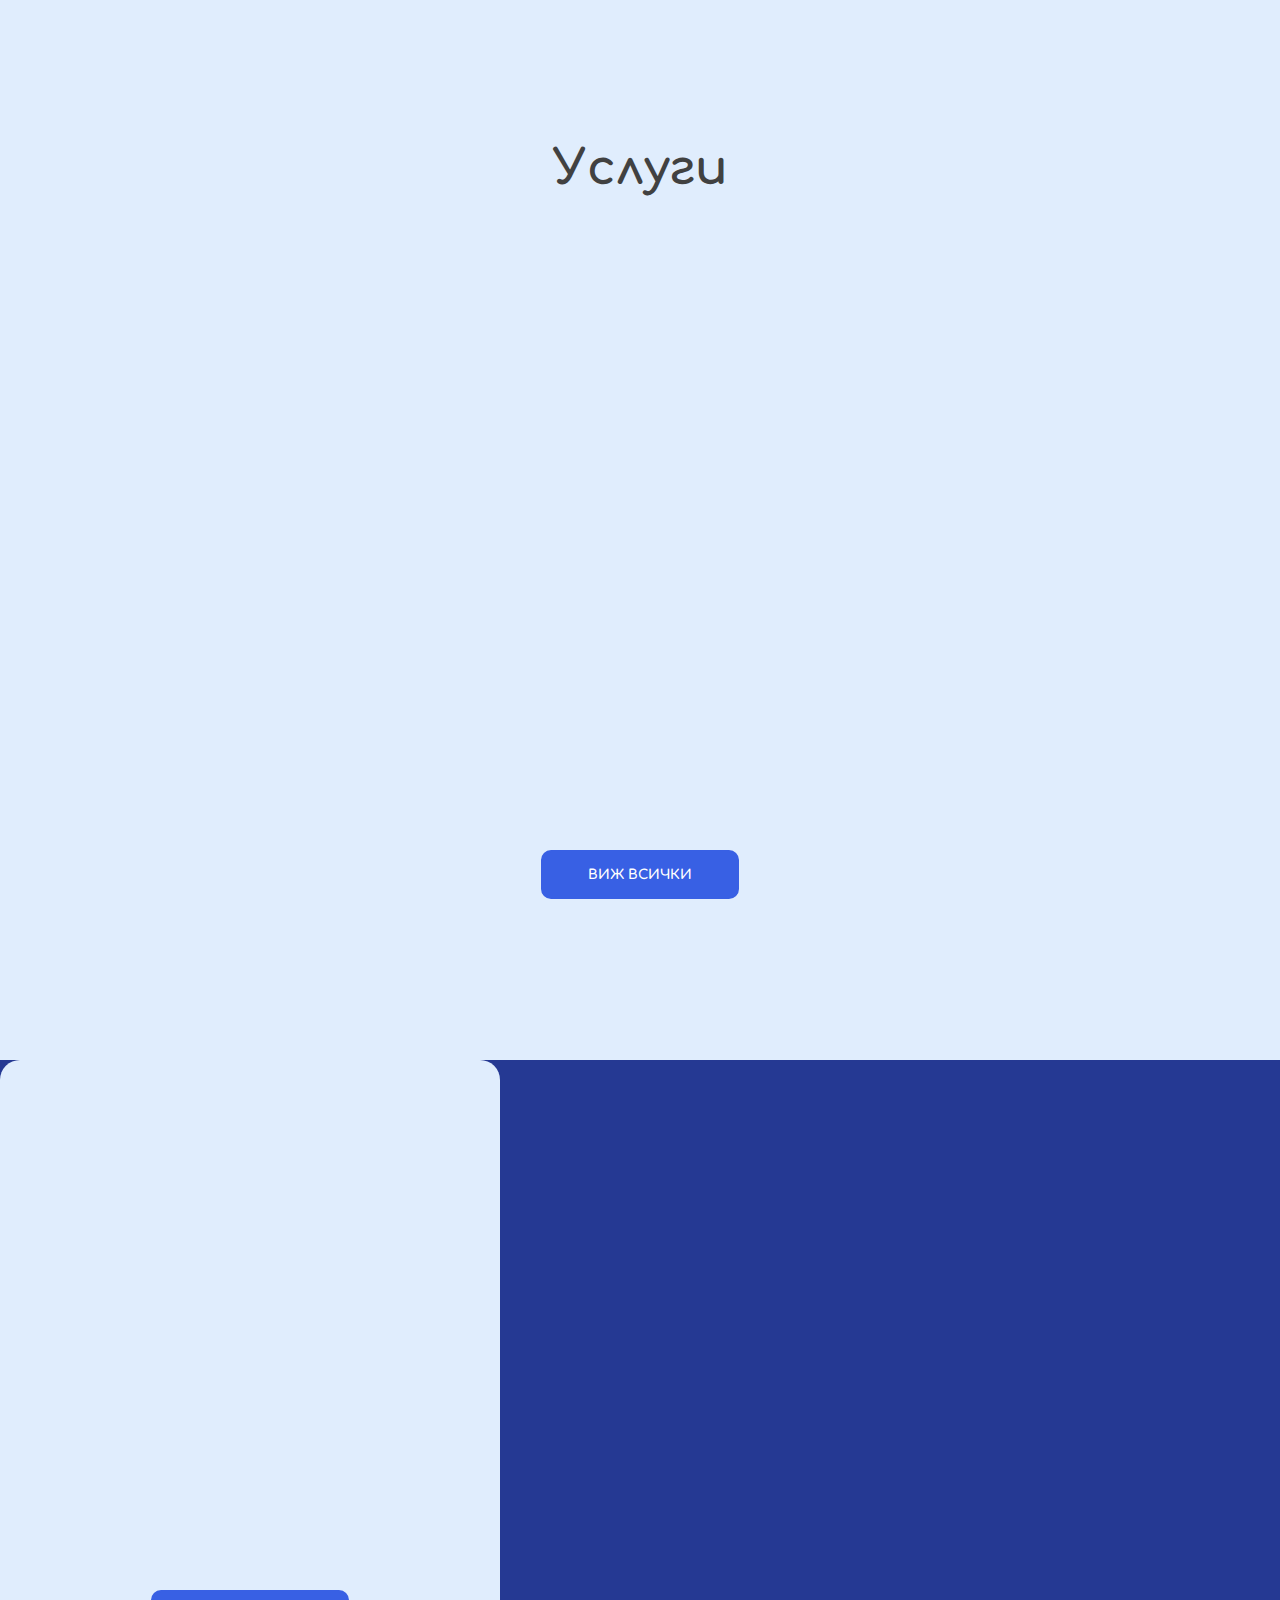
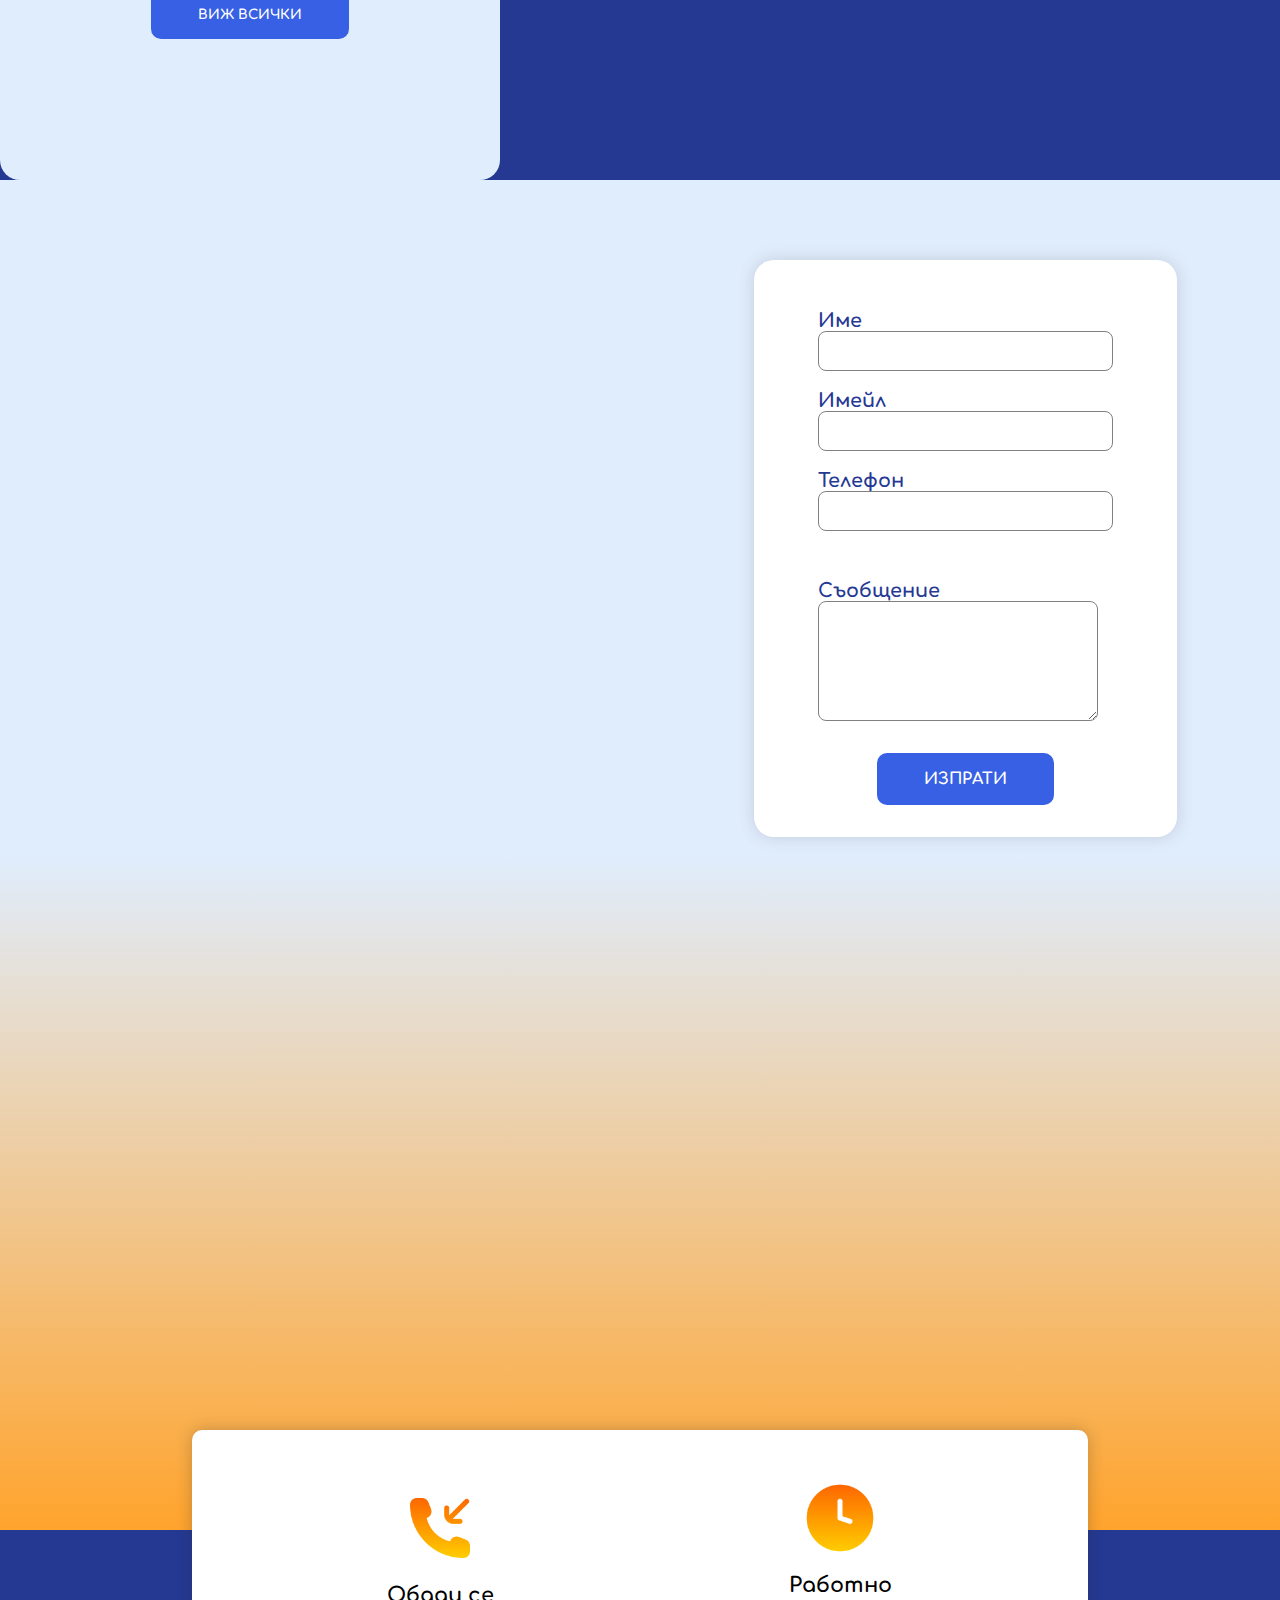
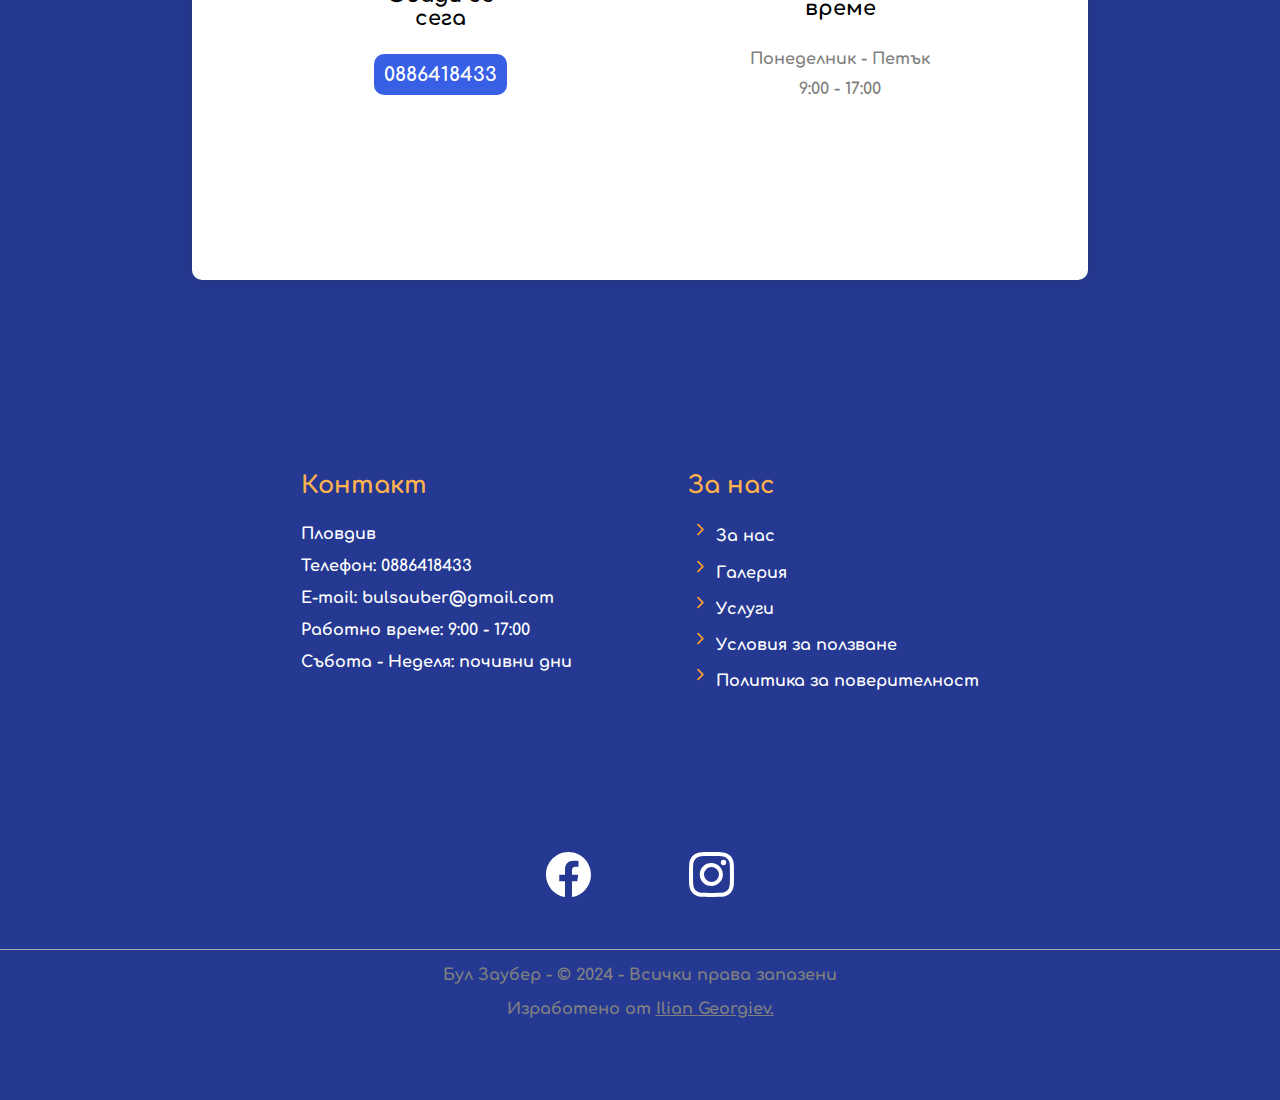
==== commit 40f76fc0: "Updating the gallery page" ====
--- a/index.html
+++ b/index.html
@@ -3,6 +3,7 @@
 <head>
     <meta charset="UTF-8">
     <meta name="viewport" content="width=device-width, initial-scale=1.0">
+   
     <title>BulSauber - Професионално почистване</title>
     
     <link rel="icon" type="image/x-icon" href="assets/logo/LogoNoBackground.png">
@@ -33,18 +34,21 @@
                     <li><a href="#gallery">Нашата работа</a></li>
                 </ul>
             </div>
-
         </nav>
     </header>
-    <div class="menu">
-       
-        <ul class="menu-links">
-            <li><a href="about.html">За нас</a></li>
-            <li><a href="services.html">Услуги</a></li>
-            <li><a href="#gallery">Нашата работа</a></li>
-        </ul>
-    </div>
     <main class="main-container">
+        <div class="menu-wrapper" id="main-wrapper">
+        <div class="menu">
+            <ul class="menu-links">
+                <li><a href="about.html">За нас</a></li>
+                <li><a href="services.html">Услуги</a></li>
+                <li><a href="#gallery">Нашата работа</a></li>
+
+                <li><a href="contact.html">Контакт</a></li>
+    
+            </ul>
+        </div>
+        </div>
         <div class="intro-container section-color">
            
             <div class="intro-content" id="forUs">
--- a/style.css
+++ b/style.css
@@ -213,32 +213,68 @@
     transition: all 300ms;
     overflow: hidden;
     z-index: 1;
-    
-}
-
+    justify-content: center;
+    align-items: center;
+    text-align: center;
+    border-radius: 0 20px 0 20px;
+    
+}
+
+
+
+.menu-wrapper {
+
+    padding:2rem;
+    background-color: #e0edfd;
+    display: none;
+    
+}
+
+#main-wrapper {
+
+    background-color: #c0dcff;
+    
+}
 .menu.active {
 
-    height: 180px;
+    
+    height: 170px;
     background-color: #F0F0F0;
-    border-radius: 5px;
-    
-}
+    animation:radius;
+    animation-duration: 600ms;
+    
+    
+}
+
+@keyframes radius {
+    
+    from {
+
+        border-radius: 0 20px 90% 20px;
+    }
+
+    to {
+
+
+           border-radius: 0 20px 0 20px;
+    }
+}
+
+
 
 .menu ul {
     
-    flex-direction: column;
-    justify-content: 
-    align-items: flex-start;
+    flex-direction: row;
+    justify-content: flex-start;
+    align-items: center;
     text-align: center;
     flex-wrap: wrap;
     flex-basis: stretch;
-}
-
-.menu ul li {
-
-margin: 0 4px 0 4px;
-
-}
+    gap:1rem;
+
+}
+
+
 
 
 .logo {
@@ -709,7 +745,7 @@
     background-color:#c0dcff;
    background-position: center;
    background-size: cover;
-
+    
     
 }
 
@@ -722,6 +758,7 @@
 flex-direction: column;
 gap:1.5rem;
 padding: 0 1rem 0 1rem;
+
 
 }
 
@@ -961,9 +998,9 @@
 
 border:2px solid #3860e4;
 padding:5px;
-border-radius: 10px;
+border-radius: 8px;
 background-color: #3860e4;
-
+flex-grow: 1;
 
 }
 
@@ -1250,8 +1287,9 @@
     justify-content: center;
     align-items: center;
     min-height: 100vh;
-    padding:2rem;
     background-color: #e0edfd;
+    padding-bottom:2rem;
+    
     
 }
 
@@ -1260,7 +1298,8 @@
 
     display:grid;
     grid-template-rows: 1fr 1fr 1fr 1fr;
-    padding:1rem;
+    padding:2rem;
+    margin:2rem;
 
     
 }
@@ -1423,4 +1462,74 @@
     border-radius: 20px;
     background-color: #ffffff;
     box-shadow:  0 0 1rem #6868683d;
-  }+  }
+
+ 
+  /* Gallery css */
+
+ .about-container .gallery-header h1 {
+padding-top:3rem;
+text-align: center;
+color:#3860e4;
+
+
+ }
+
+ .stars {
+
+    display:flex;
+    justify-content: center;
+    align-items: center;
+    gap:1rem;
+    padding:1rem;
+    font-size: 1.5rem;
+    color: #ffb24e;
+ }
+
+.gallery-container {
+    
+    position: relative;
+    width: 100%;
+    max-width: 500px;
+    border-radius: 20px;
+    background-color: #e0edfd;
+}
+
+#gallery-image {
+    
+    width: 100%;
+    height: 440px;
+    overflow: hidden;
+    display: block;
+    transition: transform 0.3s ease;
+    cursor: pointer;
+    border-radius: 20px;
+    box-shadow: 0 0 1rem rgba(0, 0, 0, 0.326);
+}
+
+.nav-button {
+    position: absolute;
+    top: 50%;
+    transform: translateY(-50%);
+    background-color: rgba(0, 0, 0, 0.5);
+    color: white;
+    border: none;
+    padding: 10px;
+    cursor: pointer;
+    z-index: 10;
+    border-radius: 10px;
+    font-size:1rem;
+}
+
+#prev {
+    left: 10px;
+}
+
+#next {
+    right: 10px;
+}
+
+#gallery-image.zoomed {
+    transform: scale(1.6);
+    cursor: zoom-out;
+}
--- a/mediaqueries.css
+++ b/mediaqueries.css
@@ -46,14 +46,21 @@
     display:flex;
     justify-content: center;
     align-items: start;
-    width:100%;
     height: 0px;
-    
-    }
+    width: 90%;
+
+    }
+
+  
+   .menu-wrapper {
+
+    display: block;
+   }
 
     .nav-text {
 
     display:none;
+    
 
     }
 
@@ -104,9 +111,9 @@
       gap:2rem;
       justify-content: center;
       align-items: center;
-     width: 80%;
-     overflow: hidden;
-     margin-bottom:3rem;
+      width: 80%;
+      overflow: hidden;
+      margin-bottom:3rem;
       
     }
 
@@ -275,12 +282,14 @@
 
   gap:2rem;
   margin-bottom:1rem;
+  
 }
 
 .about-container .about-content .about-page h1 {
 
 font-size:2rem;
 align-self: center;
+
 }
 
 
@@ -622,6 +631,11 @@
 
       padding:0;
     }
+
+    .menu {
+
+      width: 100%;
+    }
   }
  
 
@@ -651,4 +665,6 @@
      
     }
 
+    
+
   }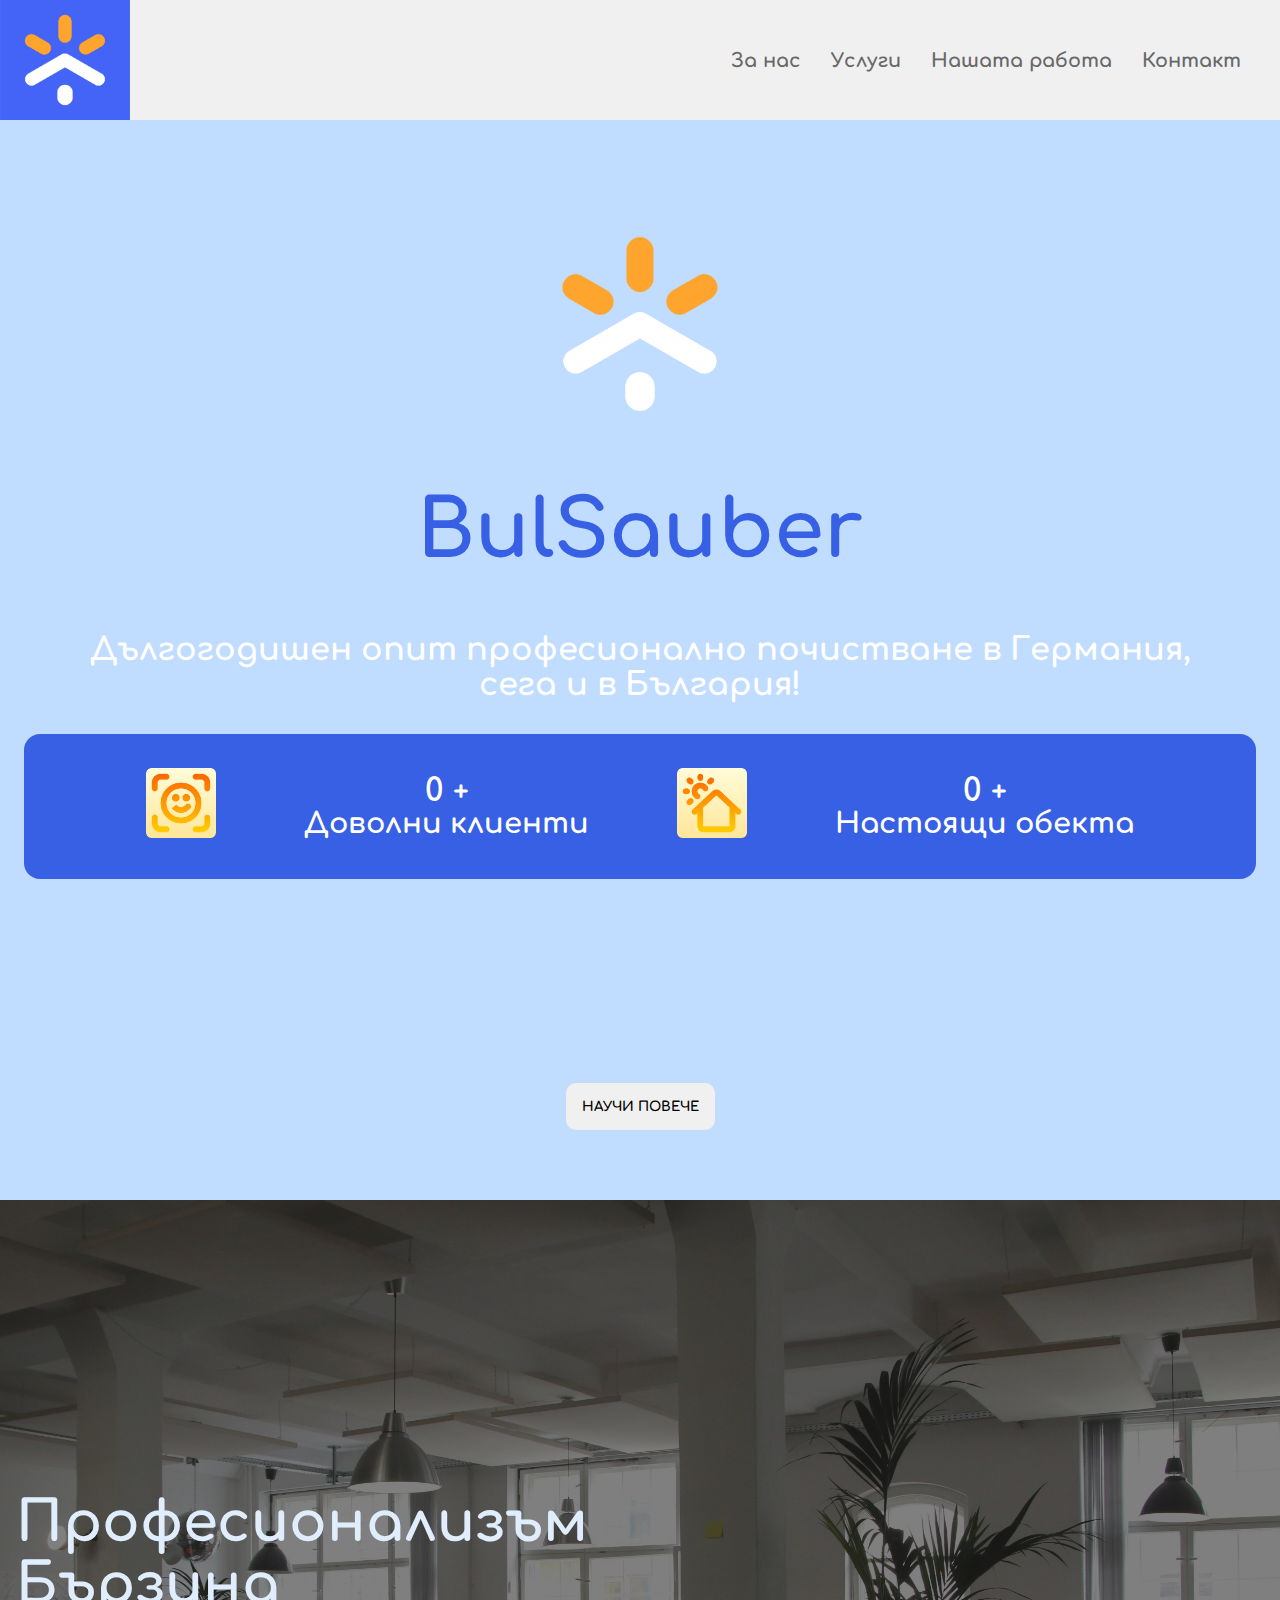
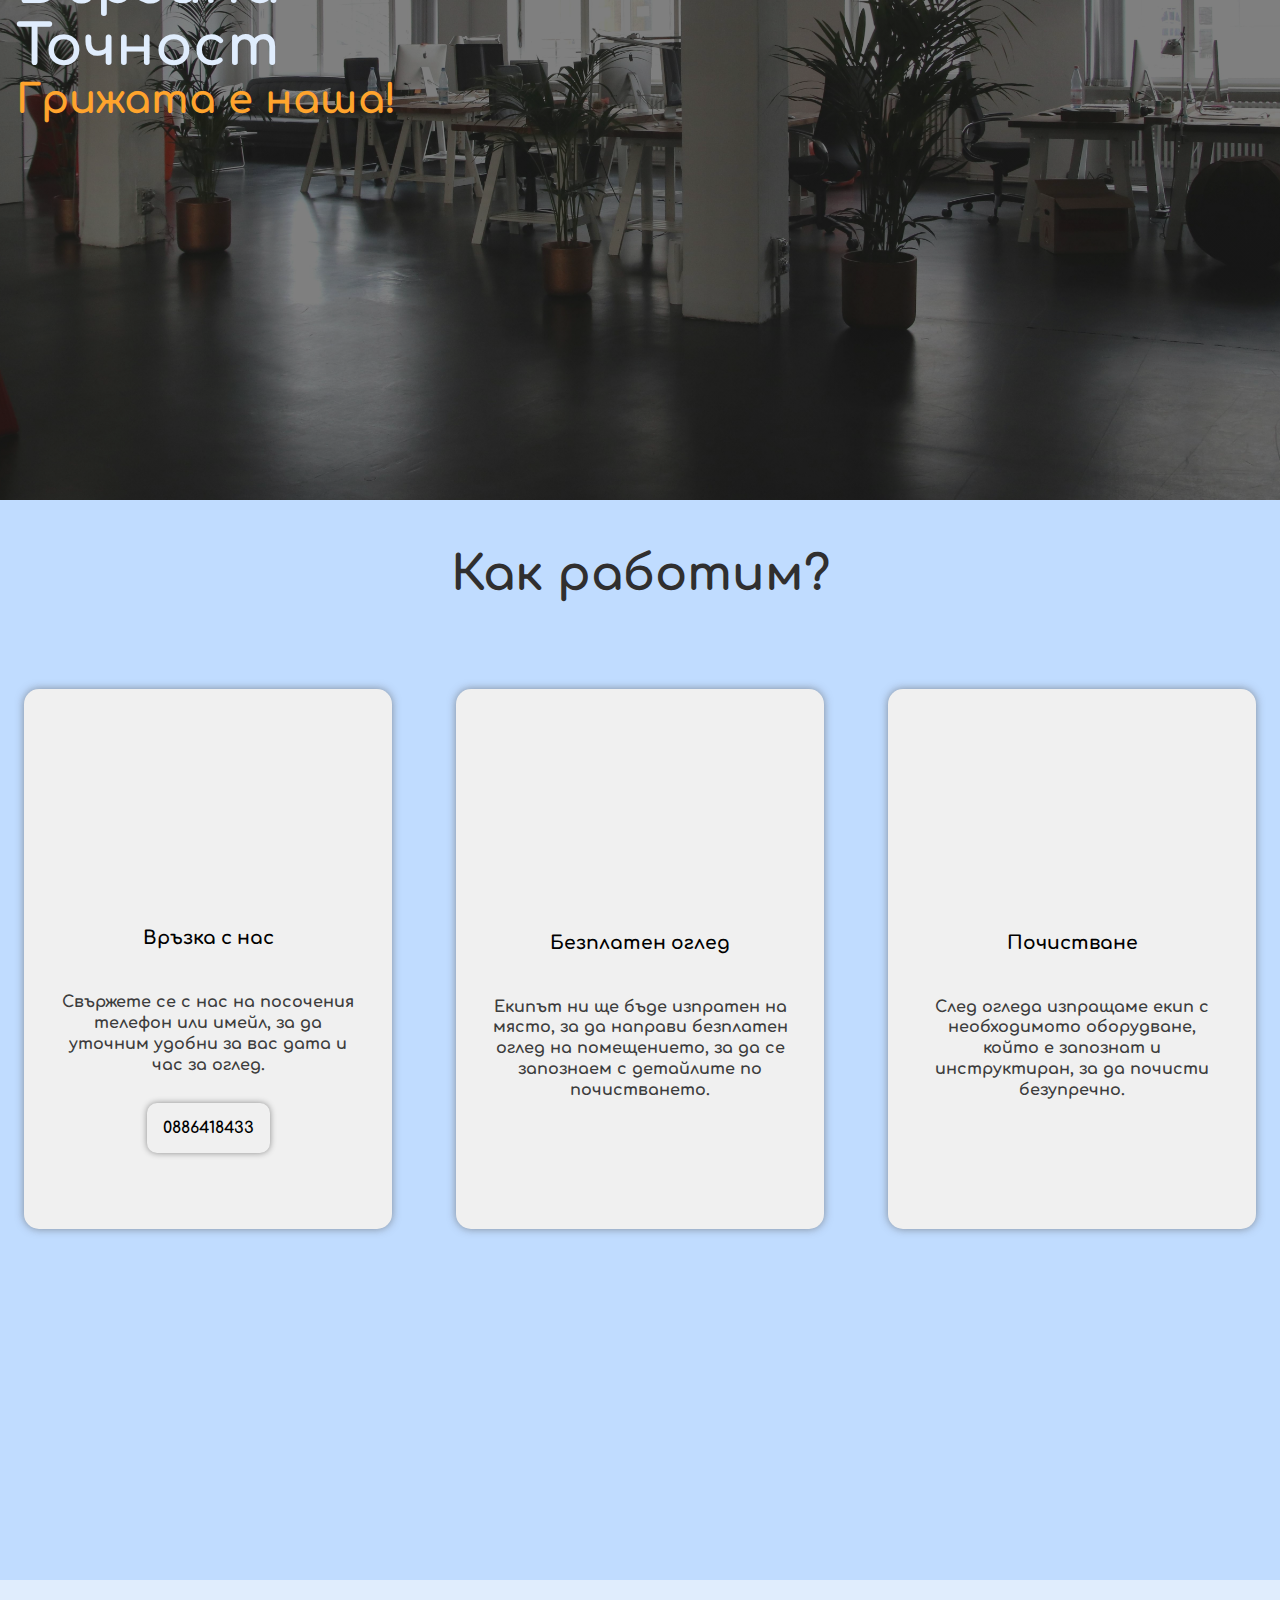
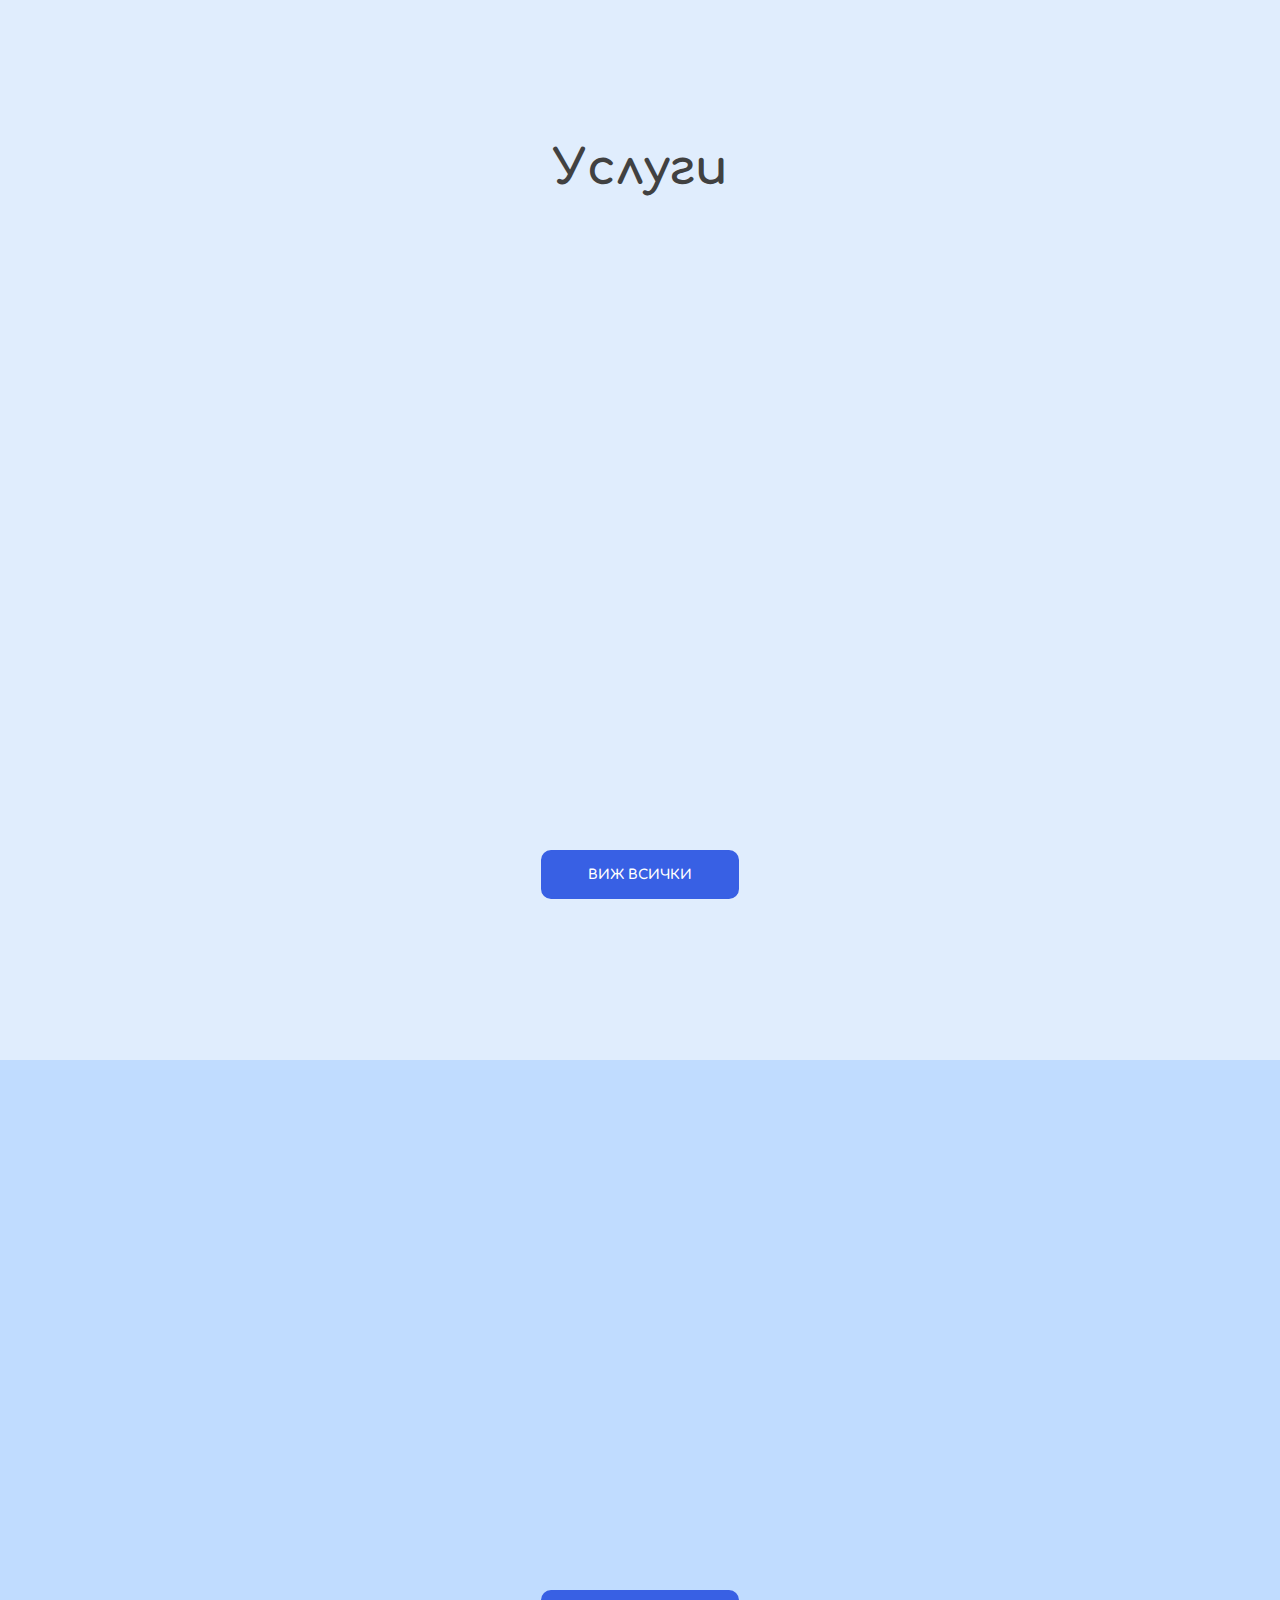
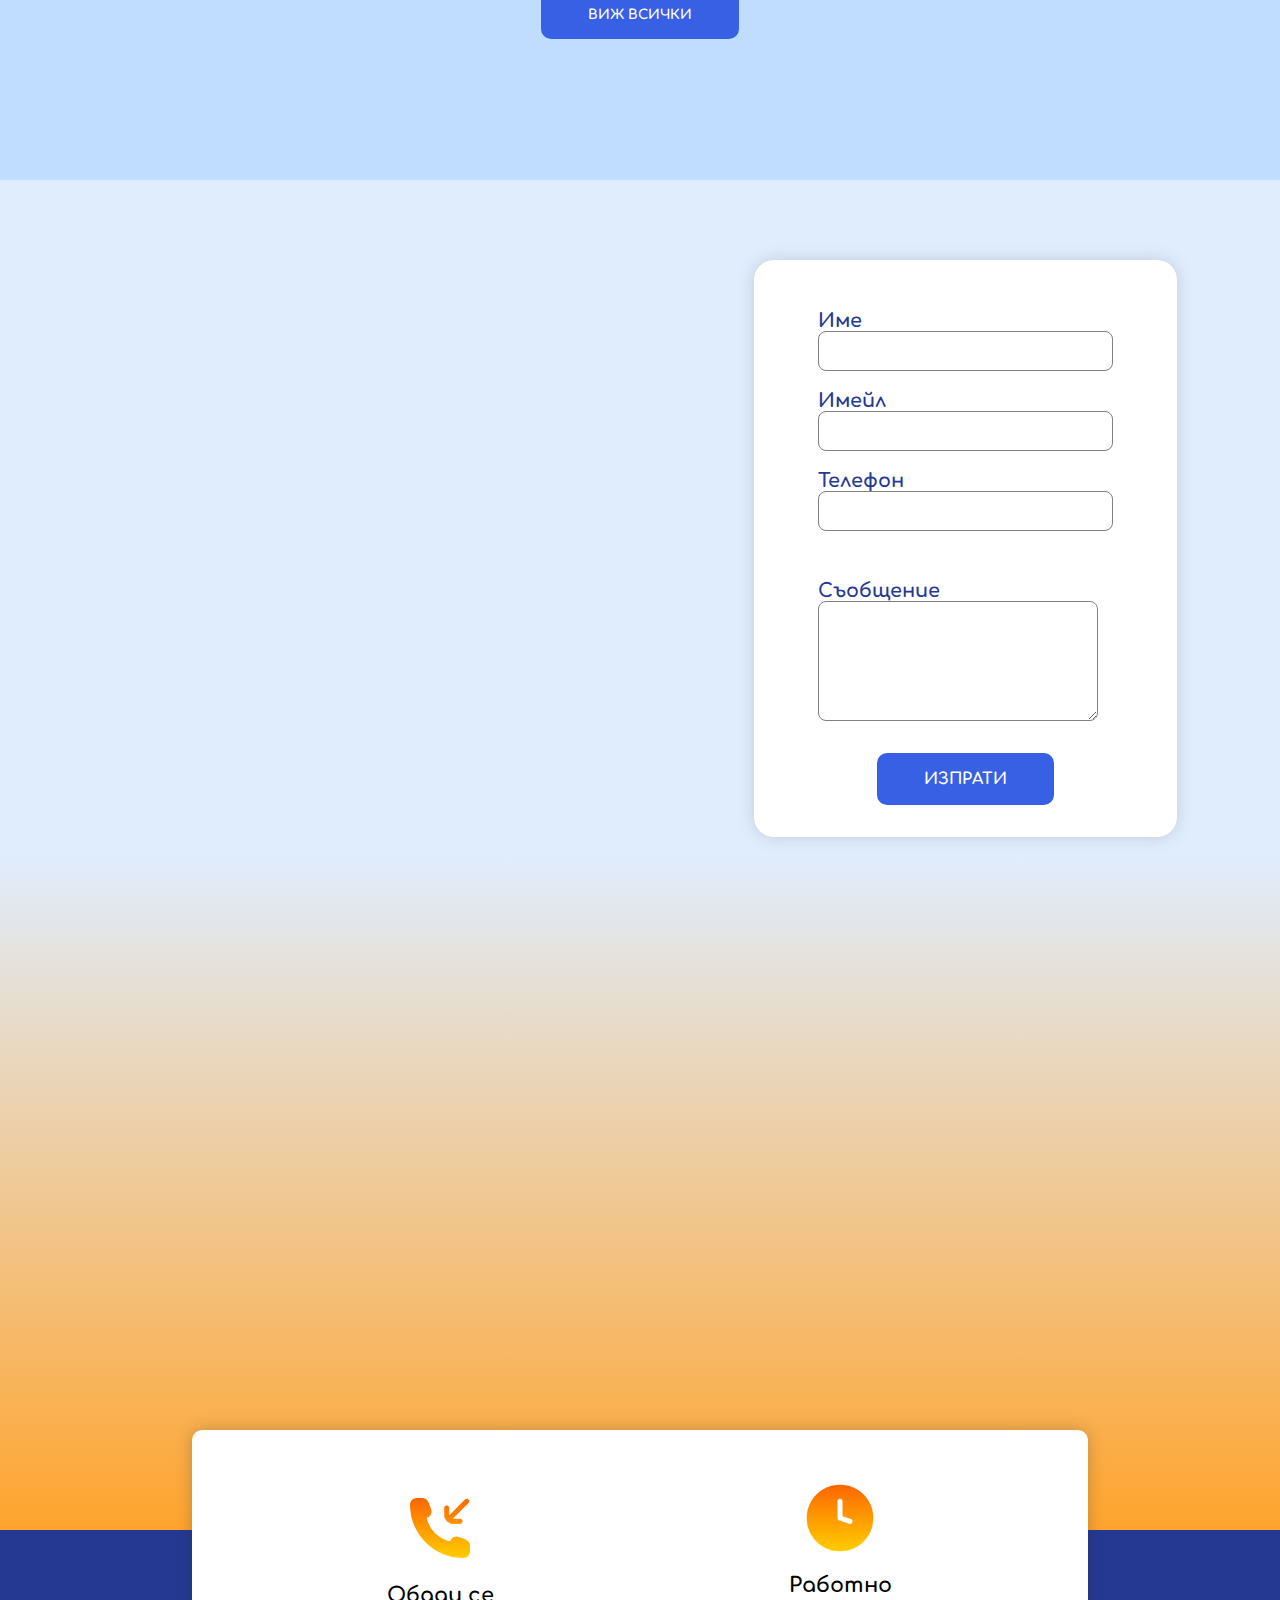
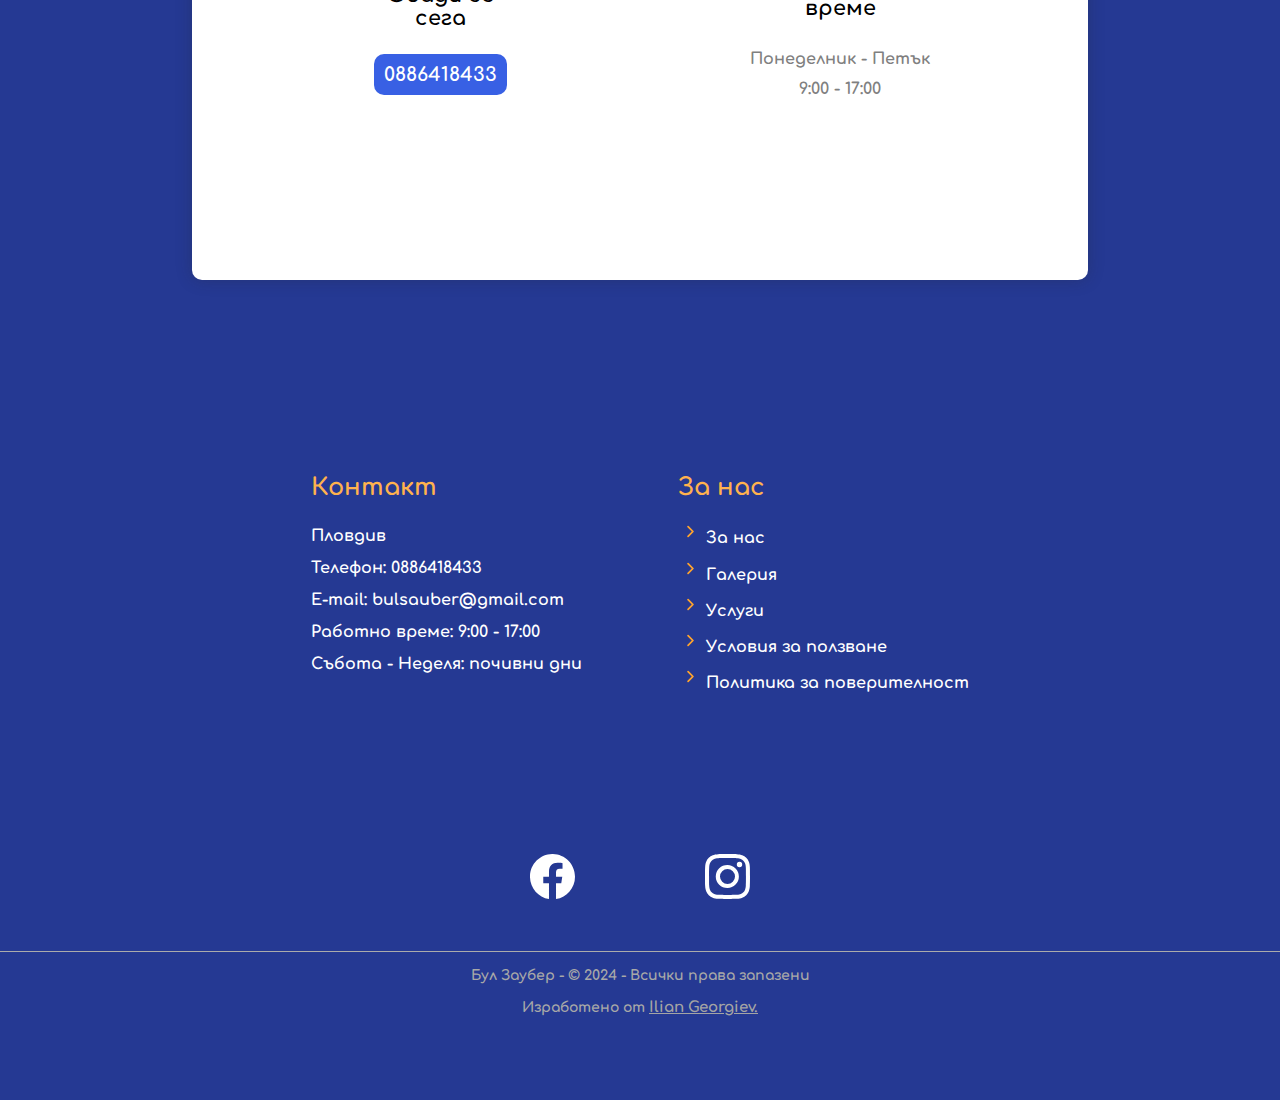
==== commit 43e3b91c: "Fixing bugs" ====
--- a/index.html
+++ b/index.html
@@ -15,7 +15,7 @@
 </head>
 <body>
     <header id="gotoheader" class="section-color">
-        <div  class="logo"><img data-aos="fade-right" src="./assets/logo/Original Logo Symbol.png" alt="logo">
+        <a href="index.html"><div  class="logo"><img data-aos="fade-right" src="./assets/logo/Original Logo Symbol.png" alt="logo"></div> </a>
         </div>
         <div class="hamburger-menu">
             <ul id="hidden-menu" >
@@ -28,10 +28,11 @@
         <nav class="nav-section">
             <div class="nav-text">
                 <ul>
-                    <li><a href="index.html">Начало</a></li>
+                    
                     <li><a href="about.html">За нас</a></li>
                     <li><a href="services.html">Услуги</a></li>
                     <li><a href="#gallery">Нашата работа</a></li>
+                    <li><a href="contact.html">Контакт</a></li>
                 </ul>
             </div>
         </nav>
--- a/style.css
+++ b/style.css
@@ -195,7 +195,7 @@
 .nav-text ul li a  {
 
     color:#686868;
-    padding:0 20px 0 20px;
+    padding:0 15px 0 15px;
 }
 
 
@@ -774,16 +774,22 @@
   
 
   .wrapper i {
+   
     top: 50%;
-    width: 60px;
-    height: 55px;
+    width: 40px;
+    height: 36px;
     color: white;
     cursor: pointer;
-    font-size: 5rem;
+    font-size:2rem;
     position: absolute;
     text-align: center;
     transform: translateY(-50%);
     transition: transform 0.1s linear;
+    background-color: rgba(0, 0, 0, 0.5);
+    border: none;
+    z-index: 10;
+    border-radius: 10px;
+
   }
   
  
@@ -1031,16 +1037,7 @@
 pointer-events: auto;
 opacity:1;
 z-index: 1;
-}
-
-
-
-
-.footer {
-    
-    position: absolute;
-    
-   
+
 }
 
 
@@ -1148,17 +1145,15 @@
     width: 100%;
     overflow: hidden;
     
-    
 }
 
 footer .footer-container {
 
-display:grid;
+display:flex;
 column-gap: 3rem;
 line-height: 2rem;
 justify-content: center;
 align-items: start;
-grid-template-columns: 1fr 1fr;
 
 }
 
@@ -1170,9 +1165,10 @@
     flex-direction: column;
     justify-content: center;
     align-items: center;
-   width: 100%;
+    width: 100%;
     gap:3rem;
 }
+
 
 
 .footer-content li h2 {
@@ -1211,6 +1207,7 @@
     align-items: center;
    padding-top:5rem;
    width: 30%;
+   gap:3rem;
 }
 
 
@@ -1225,7 +1222,7 @@
 
 footer .all-rights-reserved {
 
-color:gray;
+color:rgb(168, 168, 168);
 display:flex;
 flex-direction: column;
 justify-content: center;
@@ -1234,13 +1231,13 @@
 gap:1rem;
 border-top:1px solid rgb(171, 171, 171);
 padding:1rem;
-
+font-size: 14px;
 }
 
 footer .all-rights-reserved a {
 
-    font-size:1rem;
-    color:gray;
+    font-size:15px;
+    color:rgb(164, 164, 164);
     text-decoration: underline;
 }
 
@@ -1293,6 +1290,7 @@
     
 }
 
+
 .about-container .about-page {
 
 
@@ -1306,6 +1304,7 @@
 
 
 
+
 .about-container .about-page p {
 
 font-size:1.2rem;
@@ -1335,18 +1334,23 @@
 }
 
 
-.about-container button {
-
-    border:2px solid #3860e4;
-    margin-top:1.5rem;
-}
-
-.about-container button:hover {
-
-background-color: white;
-color:#3860e4;
-}
-
+.about-container .about-content button  {
+
+  padding:1rem;
+  border-radius: 10px;
+  font-size: 1rem;
+  width: 100%;
+  background-color: white;
+  border:none;
+  margin-top:1rem;
+
+}
+
+
+.about-container .about-content button:hover {
+
+    color:#3860e4;
+}
 
 .message-and-call-btns {
 
@@ -1446,7 +1450,7 @@
 }
 
 
-.about-container .about-content button  {
+.about-container .about-content .button {
 
     padding:1rem;
     border-radius: 10px;
@@ -1457,6 +1461,11 @@
     cursor: pointer;
   }
 
+  .about-container .about-content .number {
+
+    cursor: pointer;
+  }
+
   .form-content {
 
     border-radius: 20px;
@@ -1486,13 +1495,13 @@
     color: #ffb24e;
  }
 
-.gallery-container {
+.gallerypage-container {
     
     position: relative;
     width: 100%;
     max-width: 500px;
     border-radius: 20px;
-    background-color: #e0edfd;
+    padding:1rem;
 }
 
 #gallery-image {
@@ -1518,7 +1527,14 @@
     cursor: pointer;
     z-index: 10;
     border-radius: 10px;
-    font-size:1rem;
+    font-size:1.5rem;
+}
+
+.nav-button:hover {
+
+background-color: white;
+color:black;
+
 }
 
 #prev {
@@ -1533,3 +1549,86 @@
     transform: scale(1.6);
     cursor: zoom-out;
 }
+
+.contact-container {
+
+
+    display: flex;
+    justify-content: center;
+    align-items: center;
+    flex-direction: column;
+    background-color: #e0edfd;
+    padding:2rem;
+    min-height: 100vh;
+}
+
+
+.contact-container .contact-content .contact-page {
+
+
+    display: flex;
+    justify-content: center;
+    align-items: start;
+    flex-direction: column;
+    gap:2rem;
+    padding:2rem;
+    
+}
+
+
+.contact-page h1 {
+
+    font-size: 2rem;
+    color: #3860e4;
+    
+}
+
+.contact-page span {
+
+    color: #ffb24e;
+    
+}
+
+.contact-page div h2 {
+
+
+    font-size: 2rem;
+}
+
+.contact-page div a {
+
+    gap:2rem;
+    
+    
+}
+
+.contact-page div button {
+
+
+    padding:1rem;
+    border-radius: 10px;
+    margin-top:1rem;
+    border:none;
+    font-size:1rem;
+    background-color: #F0F0F0;
+}
+
+
+.contact-page div button:hover {
+
+
+    color:#3860e4;
+}
+
+.contact-page .number button {
+
+    cursor: pointer;
+}
+
+.contact-page div {
+
+    margin-top:1rem;
+    margin-bottom:1rem;
+
+}
+
--- a/mediaqueries.css
+++ b/mediaqueries.css
@@ -6,14 +6,14 @@
 
   .menu-links li a {
 
-    font-size: 13px;
+   font-size: 15px;
   }
   
   .container {
     
    
-    padding-left:0.8rem;
-    padding-right:0.8rem;
+    padding-left:1rem;
+    padding-right:1rem;
   
   }
 
@@ -187,17 +187,22 @@
     
     }
 
-  .footer-container {
-
-    width: 100%;
-    
+  footer .footer-container {
+
+   width: 100%;
+  column-gap: 0;
   }
 
     .footer-content {
 
-      width: 170px;
-      padding-left:0.5rem;
-      padding-right:0.5rem;
+      
+      width: 200px;
+      padding-left:1rem;
+      padding-right: 1rem;
+      justify-content: center;
+      align-items: start;
+      display: flex;
+      
     }
 
     .call-to-action h2 {
@@ -425,7 +430,6 @@
 
 
 
-
     }
 
 
@@ -636,6 +640,8 @@
 
       width: 100%;
     }
+
+   
   }
  
 
@@ -667,4 +673,6 @@
 
     
 
-  }+  }
+
+
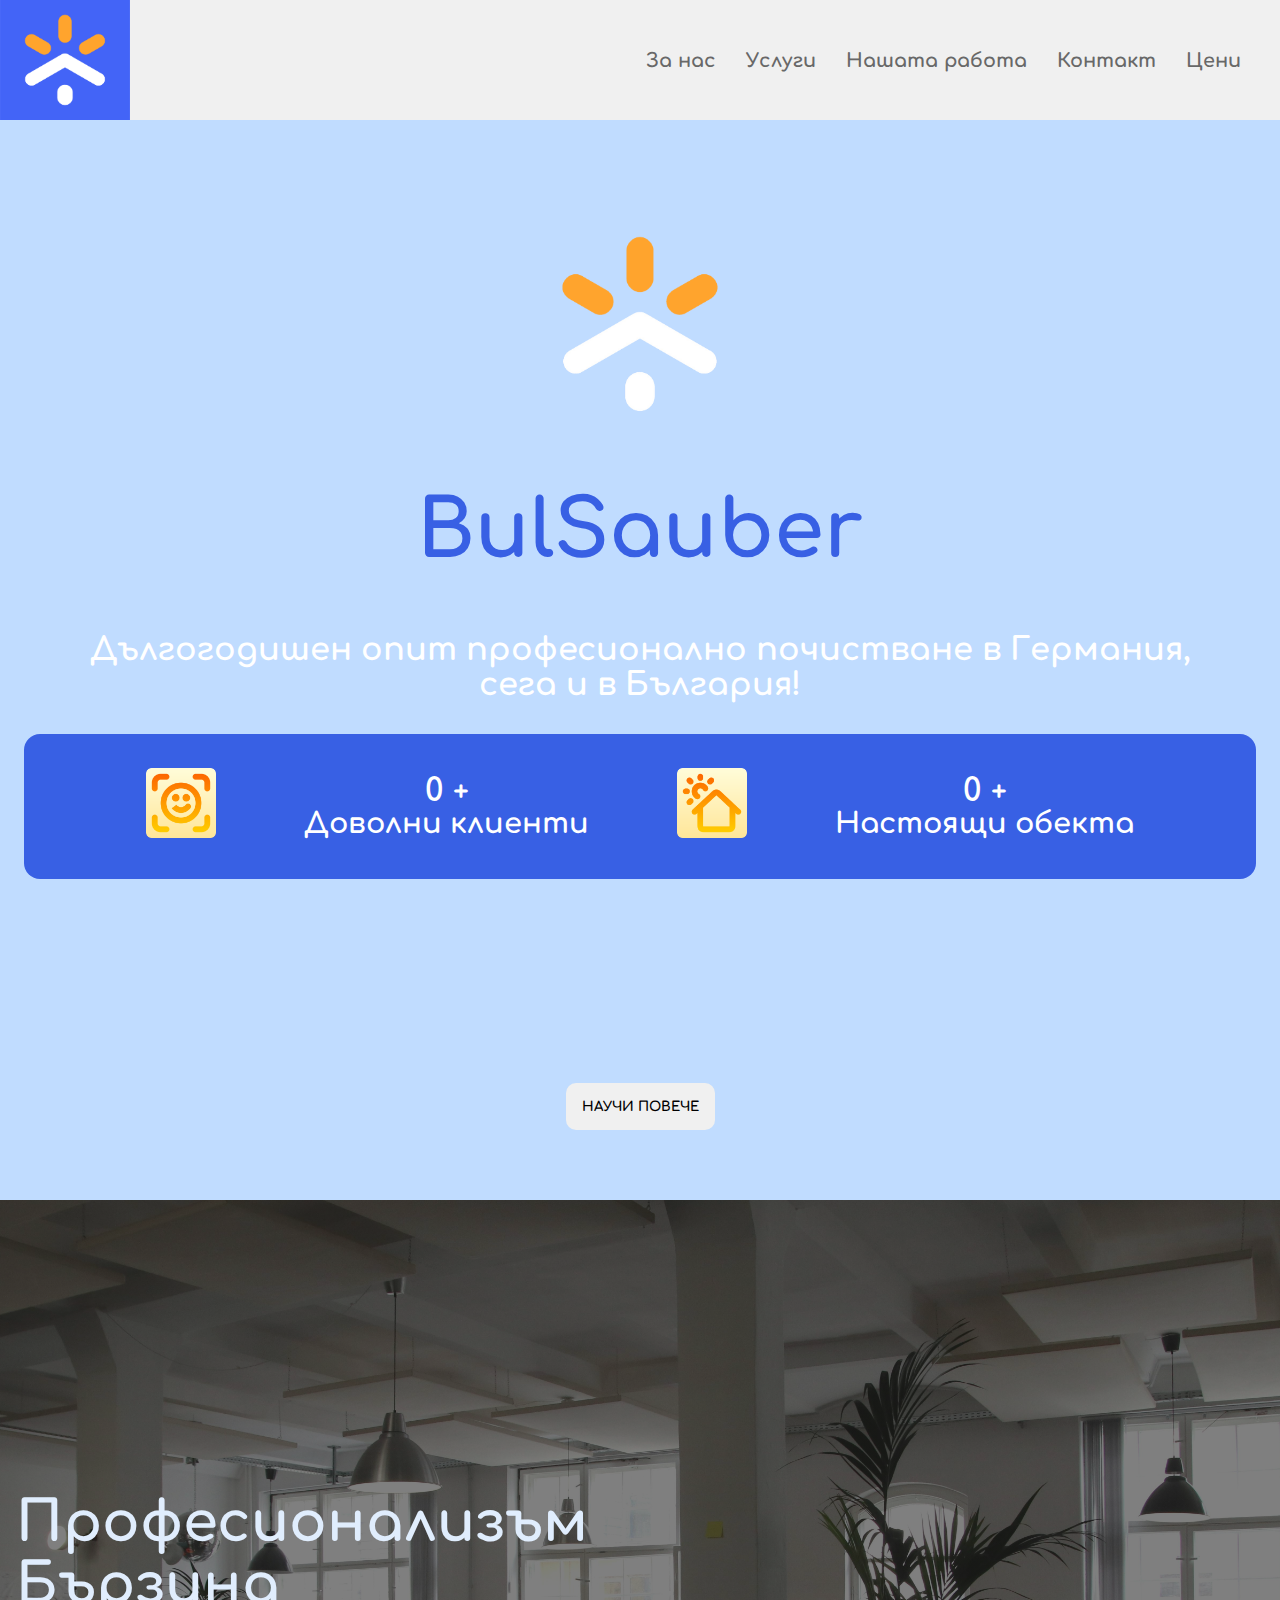
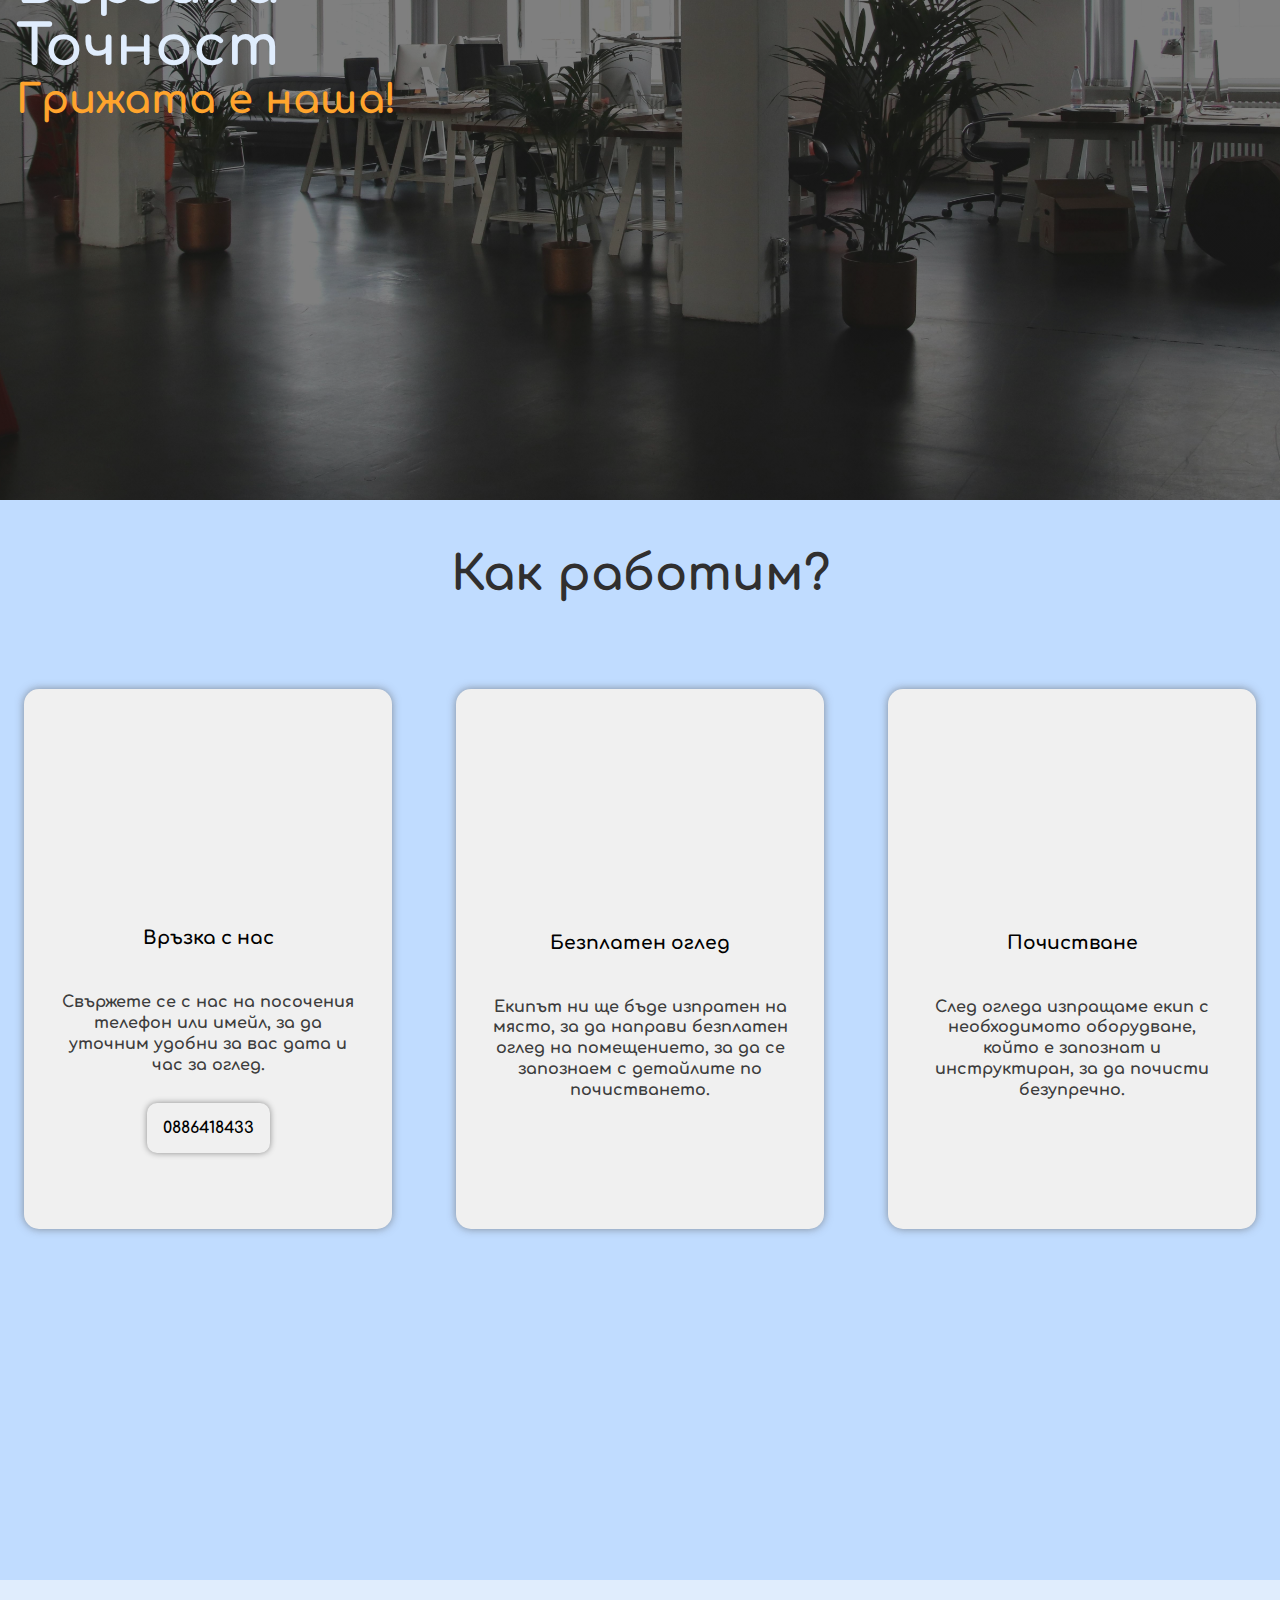
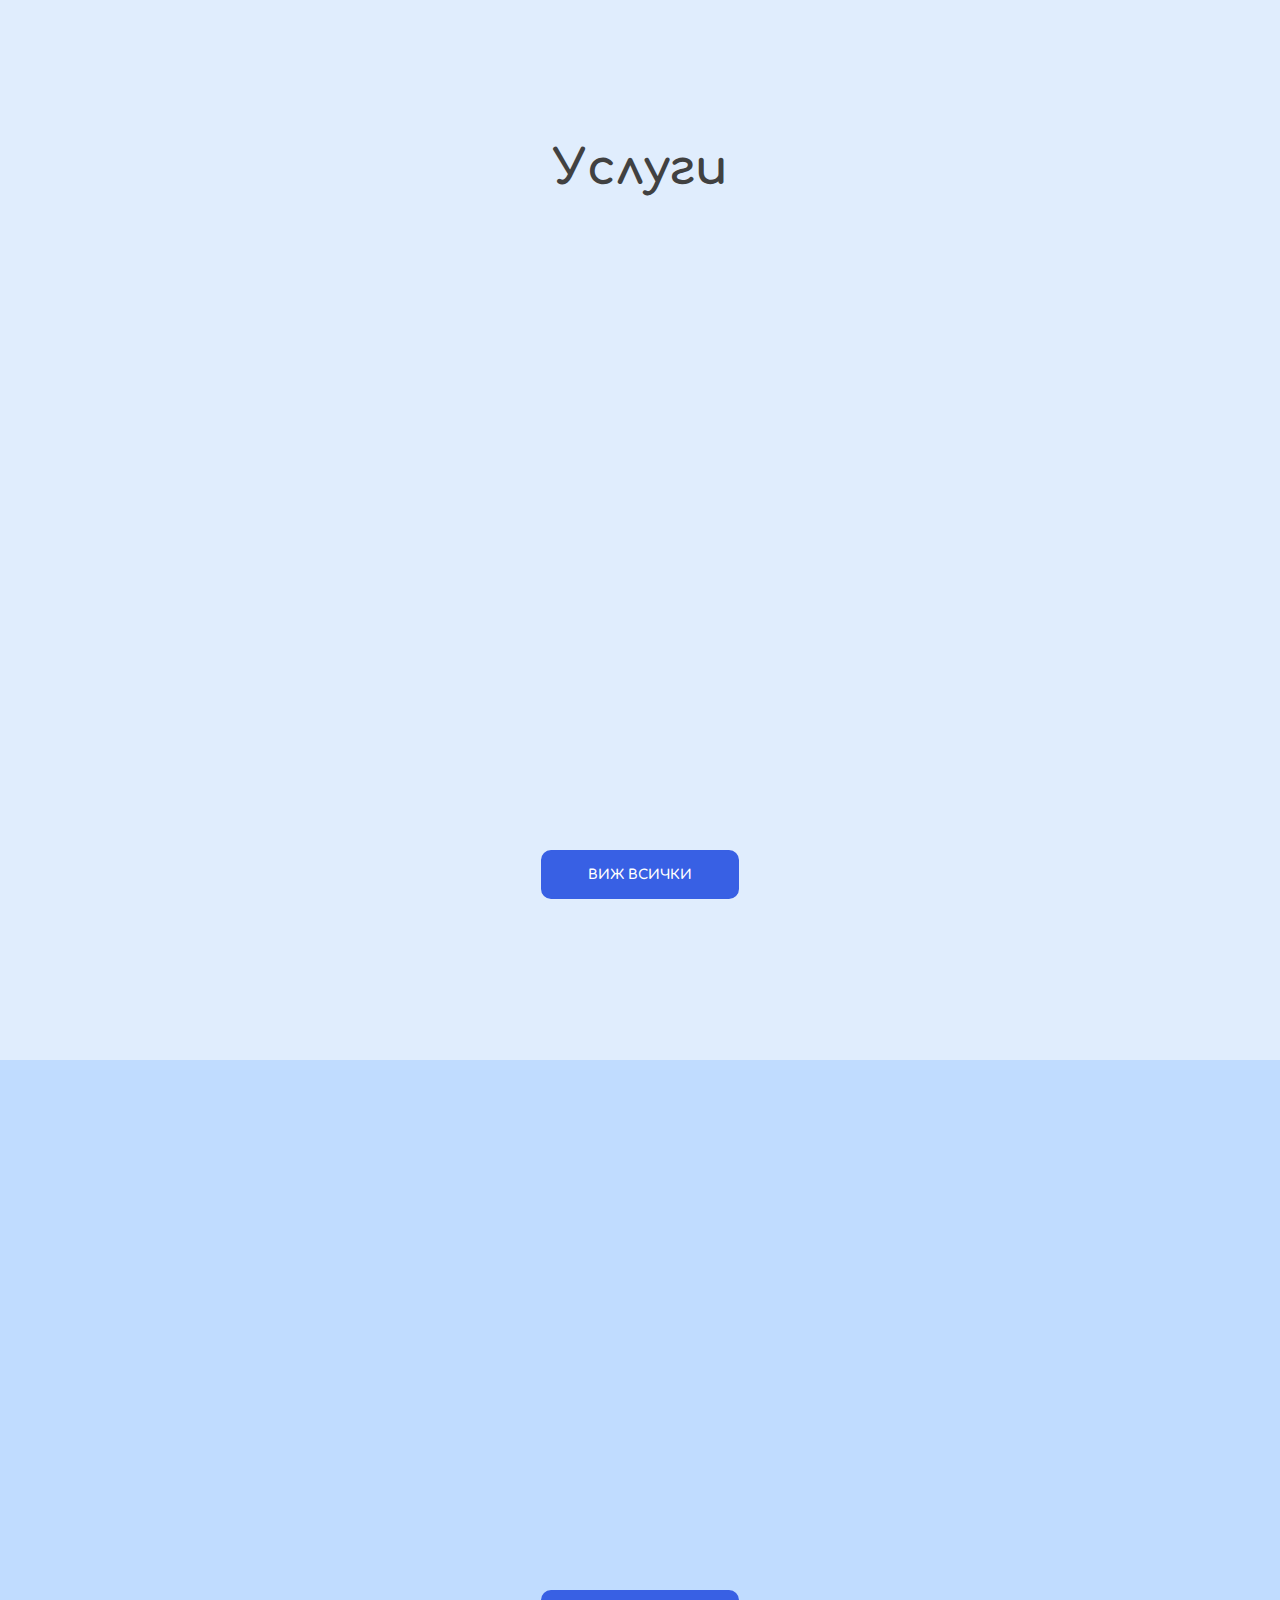
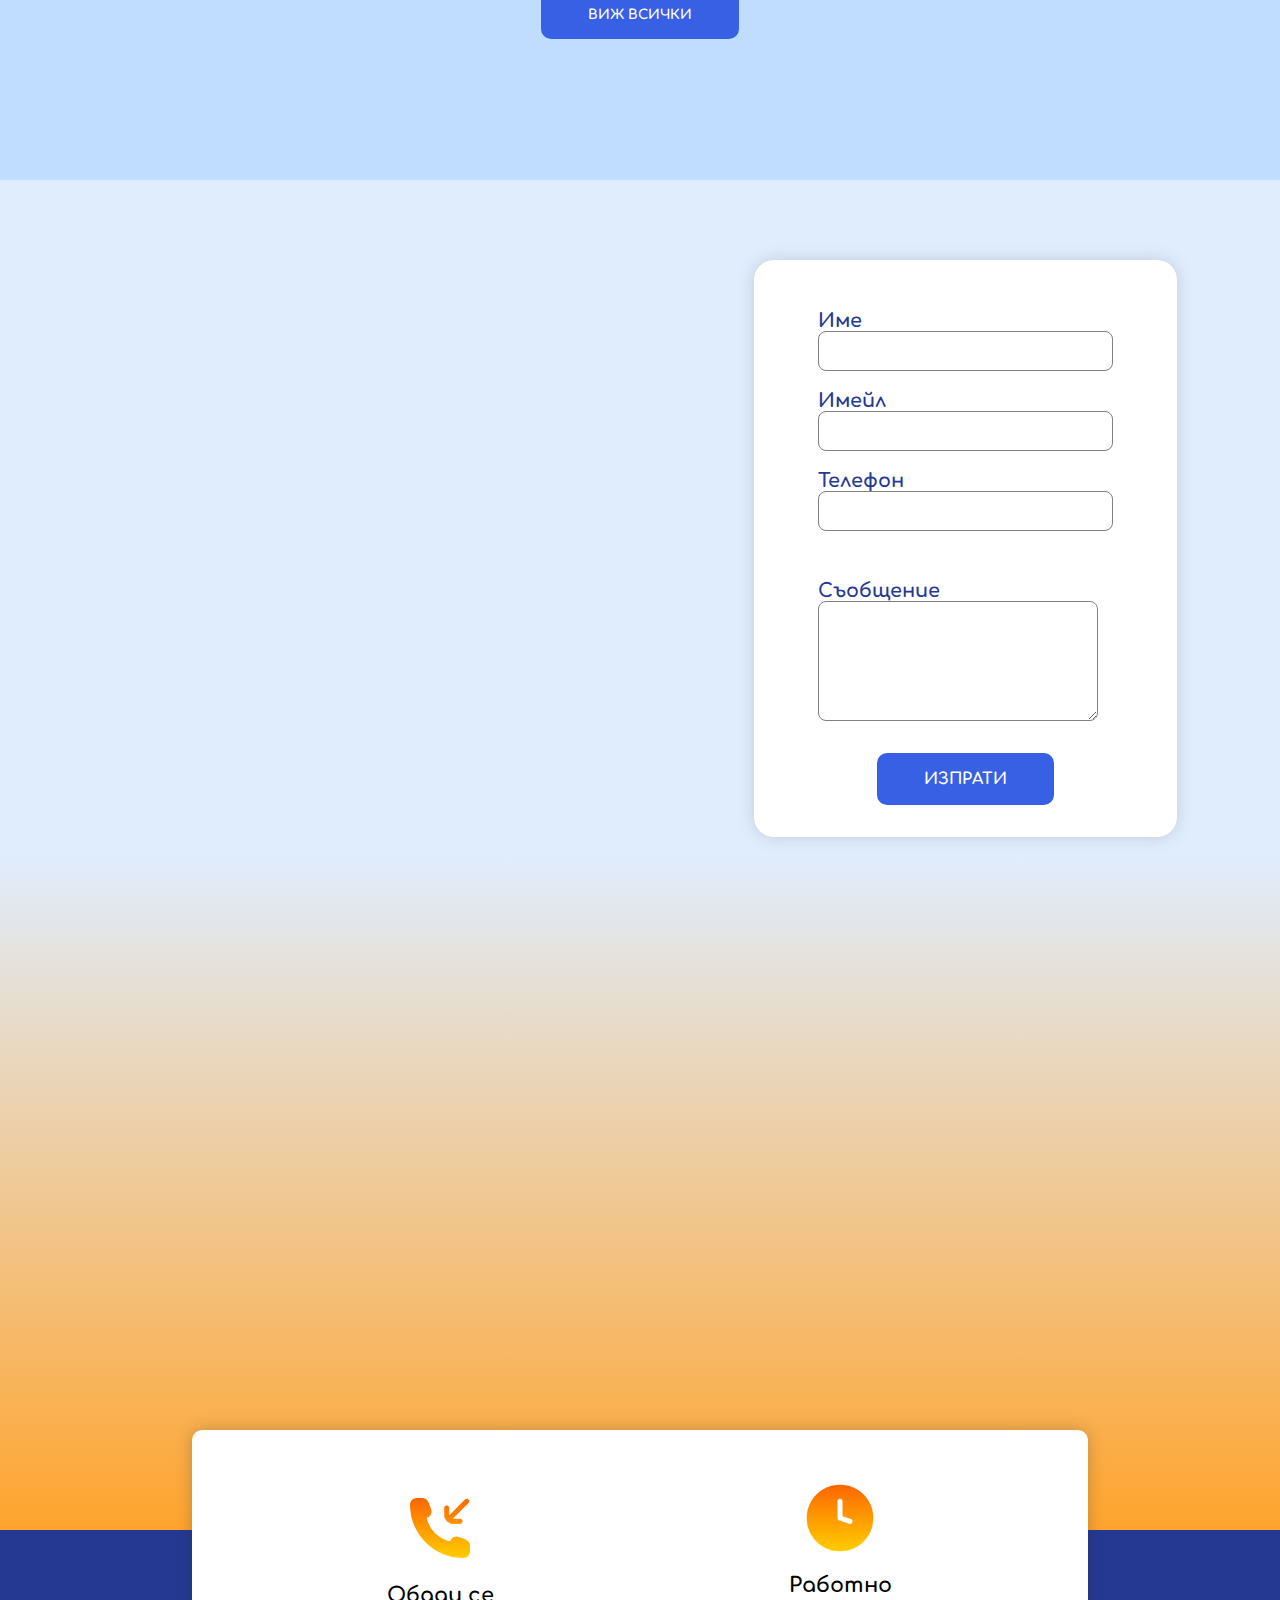
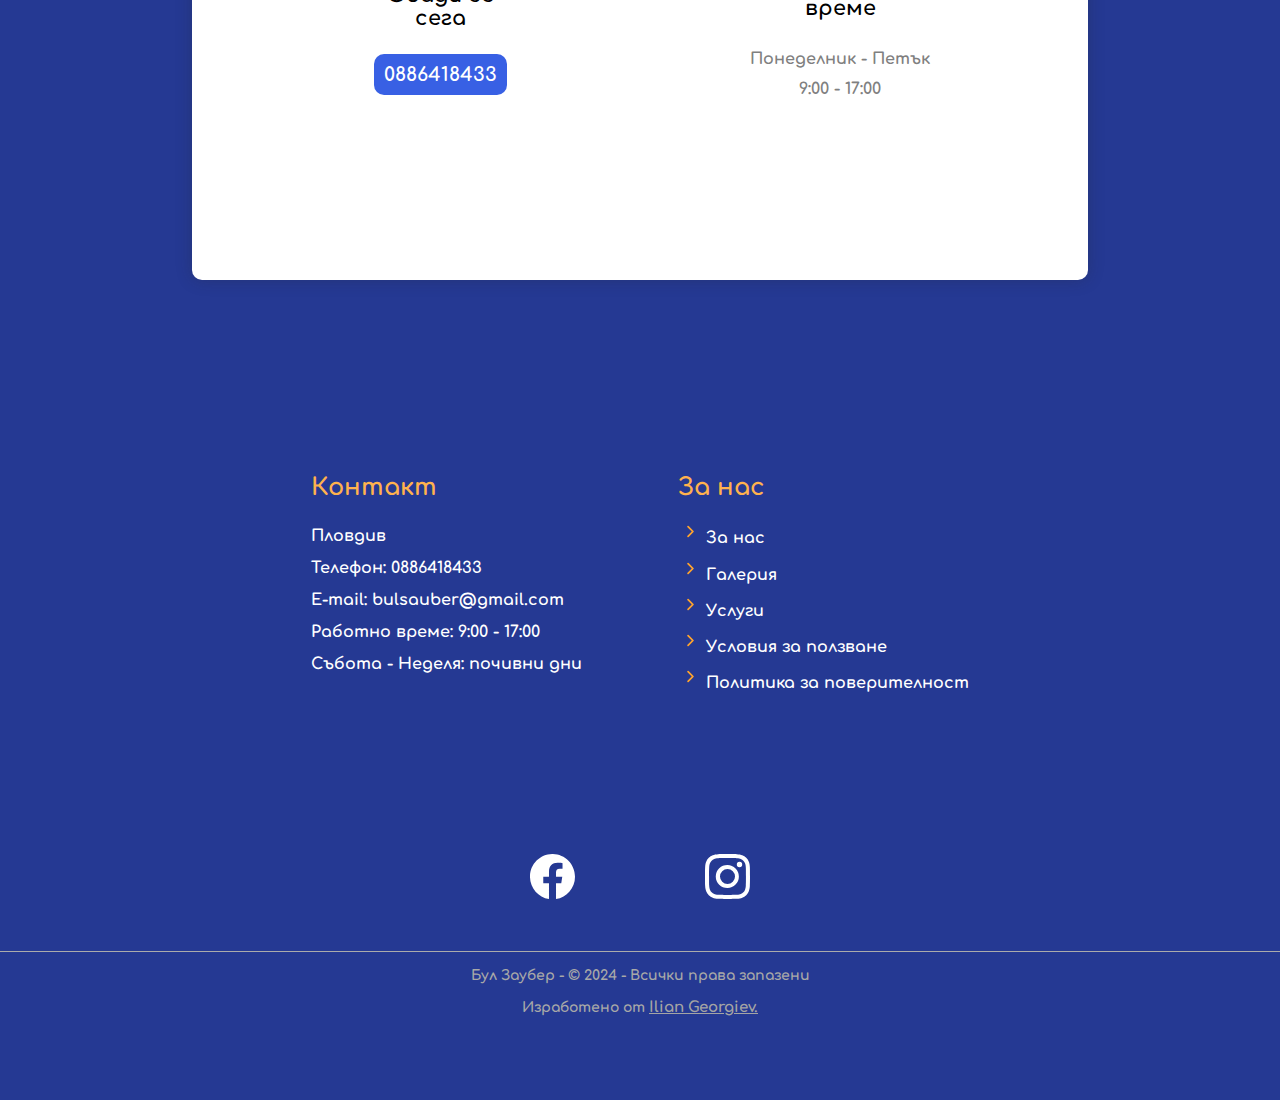
==== commit 93198829: "Adding new page" ====
--- a/index.html
+++ b/index.html
@@ -33,6 +33,7 @@
                     <li><a href="services.html">Услуги</a></li>
                     <li><a href="#gallery">Нашата работа</a></li>
                     <li><a href="contact.html">Контакт</a></li>
+                    <li><a href="prices.html">Цени</a></li>
                 </ul>
             </div>
         </nav>
@@ -44,9 +45,8 @@
                 <li><a href="about.html">За нас</a></li>
                 <li><a href="services.html">Услуги</a></li>
                 <li><a href="#gallery">Нашата работа</a></li>
-
                 <li><a href="contact.html">Контакт</a></li>
-    
+                <li><a href="prices.html">Цени</a></li>
             </ul>
         </div>
         </div>
--- a/style.css
+++ b/style.css
@@ -728,9 +728,60 @@
 box-shadow: 0 0 1rem rgba(177, 177, 177, 0.363);
 }
 
+.prices-columns {
+
+
+    display: grid;
+    grid-template-columns: 1fr 1fr 1fr 1fr;
+    gap:2rem;
+    min-height: 100vh;
+background-color:#e0edfd;
+  padding:2rem 0 2rem 0;
+    margin:1rem;
+}
+
+.prices-column {
+
+
+        line-height: 1.5rem;
+        border-radius: 1rem;
+        padding:1rem;
+        height: 80%;
+        color:#3d3d3d;
+        border:1px solid #d1d1d1;
+        background-color: #F0F0F0;
+        box-shadow: 0 0 1rem rgba(177, 177, 177, 0.363);
+        text-align: center;
+}
+
+.prices-column h2 {
+
+    color:black;
+    margin-bottom:1rem;
+}
+
 .column h2 {
     color:black;
     margin-bottom:1rem;
+}
+
+.prices-button {
+
+padding:1rem;
+margin:1rem;
+border-radius: 10px;
+cursor: pointer;
+background-color: #3860e4;
+color:white;
+border: 0px;
+
+}
+
+.prices-info {
+
+
+    padding:1.5rem;
+    margin:1rem;
 }
 
 .gallery-container {
--- a/mediaqueries.css
+++ b/mediaqueries.css
@@ -117,11 +117,22 @@
       
     }
 
-   
+   .prices-columns {
+
+
+
+      display: flex;
+      flex-direction: column;
+      padding:1rem;
+      margin:1rem;
+    
+
+   }
+
     .services-container {
 
       padding:2rem 0 2rem 0;
-    
+      
 
     }
 
